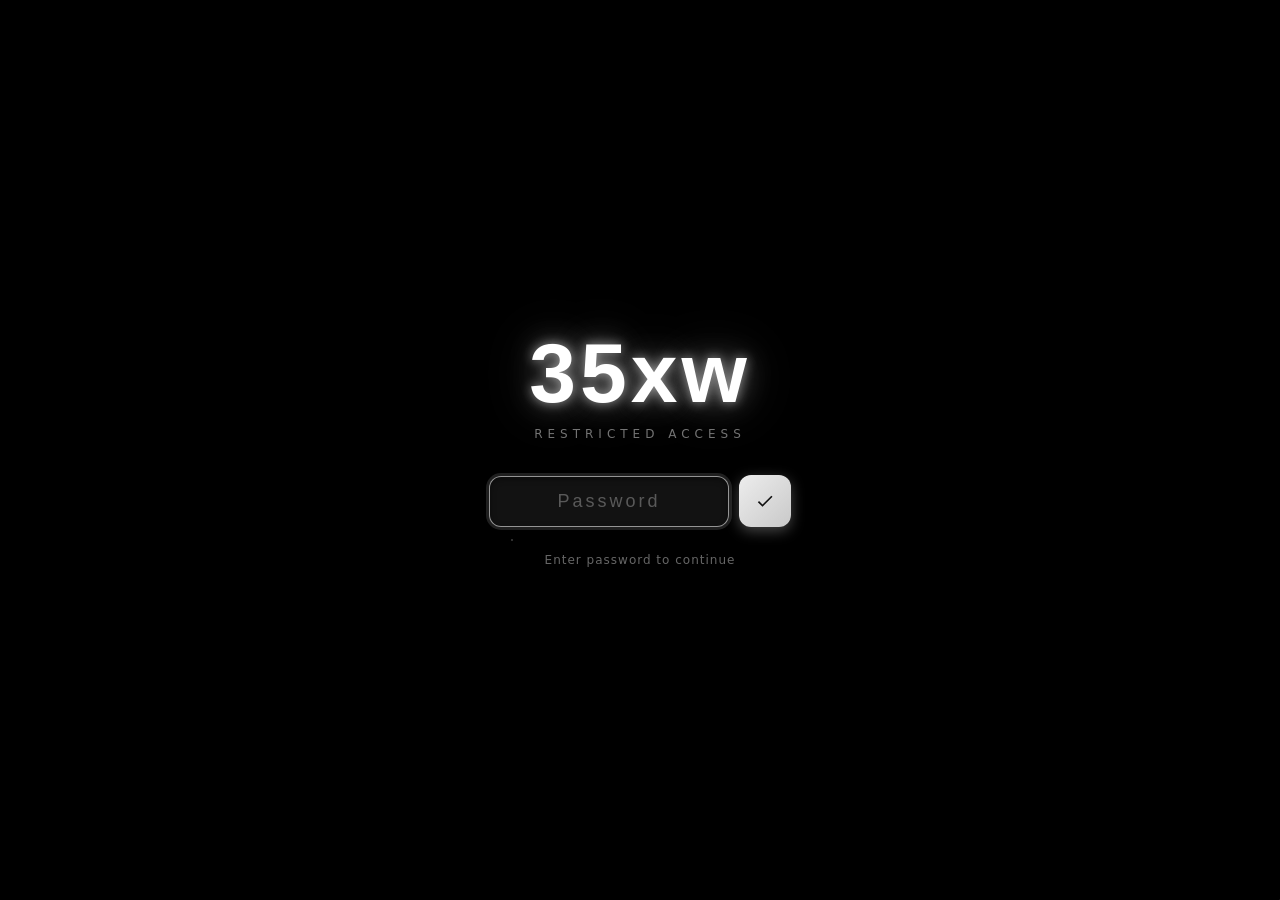
==== index.html @ 367fdc51 "Restore 35xw site files and rebuild password gate Add recovered index.html, styles.css and script.js" ====
<!DOCTYPE html>
<html lang="en">
<head>
    <meta charset="UTF-8">
    <meta name="viewport" content="width=device-width, initial-scale=0.8, maximum-scale=0.8, user-scalable=no">
    <title>35xw</title>
    <meta name="robots" content="noindex, nofollow, noarchive, nosnippet, noimageindex">
    <meta name="googlebot" content="noindex, nofollow">
    <meta name="bingbot" content="noindex, nofollow">
    <meta http-equiv="X-Content-Type-Options" content="nosniff">
    <meta http-equiv="Referrer-Policy" content="strict-origin-when-cross-origin">
    <link rel="preconnect" href="https://fonts.googleapis.com">
    <link rel="preconnect" href="https://fonts.gstatic.com" crossorigin>
    <link href="https://fonts.googleapis.com/css2?family=Comfortaa:wght@400;700&family=Inter:wght@400;500;600;700;800&family=Space+Grotesk:wght@500;600;700&family=JetBrains+Mono:wght@400;500;600&display=swap" rel="stylesheet">
    <link rel="stylesheet" href="styles.css">
    <link href="https://cdnjs.cloudflare.com/ajax/libs/font-awesome/6.0.0/css/all.min.css" rel="stylesheet">
</head>
<body>
    <script>
        (function() {
            'use strict';
            
            document.addEventListener('keydown', function(e) {
                if (e.key === 'F12' || (e.ctrlKey && e.shiftKey && e.key === 'I')) {
                    e.preventDefault();
                    return false;
                }
            });
            
            document.addEventListener('dragstart', function(e) {
                e.preventDefault();
                return false;
            });
            
            document.addEventListener('cut', function(e) {
                const target = e.target;
                if (target.tagName === 'INPUT' || target.tagName === 'TEXTAREA') {
                    return true;
                }
                return true;
            });
            
            document.addEventListener('keydown', function(e) {
                if (e.ctrlKey && e.key === 'u') {
                    e.preventDefault();
                    return false;
                }
            });
            
        })();
    </script>
    
    <div id="password-modal" class="password-modal" style="display: flex;">
        <iframe id="gate-frame" class="gate-frame" src="gate.html" title="35xw" frameborder="0" scrolling="no"></iframe>
    </div>

    <div id="global-drop-overlay" class="global-drop-overlay">
        <div class="global-drop-card">
            <div class="global-drop-ring"><i class="fas fa-cloud-arrow-up"></i></div>
            <h3>Drop to upload</h3>
            <p>Release your folder or files anywhere to scan them</p>
        </div>
    </div>

    <div class="app-container" id="main-app-container" style="display: none;">
        <div class="main-content">
            <div class="header">
                <div class="header-left">
                    <div class="header-title">
                        <div>
                            <h1>35xw</h1>
                            <p class="discord-link" id="header-discord-link"></p>
                        </div>
                    </div>
                </div>
                <div class="header-stats">
                    <div class="stat-card">
                        <i class="fas fa-bolt"></i>
                        <span id="triggers-count">0 Triggers</span>
                    </div>
                    <div class="stat-card">
                        <i class="fas fa-box"></i>
                        <span id="items-count">0 Items</span>
                    </div>
                    <div class="stat-card">
                        <i class="fas fa-link"></i>
                        <span id="webhooks-count">0 Webhooks</span>
                    </div>
                    <div class="stat-card">
                        <i class="fas fa-folder"></i>
                        <span id="files-count">0 Files</span>
                    </div>
                </div>
            </div>

            <div class="server-info">
                <div class="server-status">
                    <span class="status-item">
                        <i class="fas fa-shield-alt"></i>
                        <span id="anticheat-status">Anticheat: Scanning...</span>
                    </span>
                </div>
                <div class="server-directory">
                    <h3>SERVER DIRECTORY</h3>
                    <div class="directory-selector">
                        <input type="text" id="server-directory-input" placeholder="Enter server directory path..." value="">
                        <button id="browse-directory-btn">Browse</button>
                        <button class="action-btn active dir-action" id="deep-scan-btn">
                            <i class="fas fa-search"></i>
                            Deep Scan
                        </button>
                        <button class="action-btn dir-action" id="clear-results-btn">
                            <i class="fas fa-trash"></i>
                            Clear Results
                        </button>
                    </div>
                </div>
            </div>

            <div class="app-main">
                <div class="resource-explorer">
                    <h3>Resource Explorer</h3>
                    <div class="resource-search">
                        <input type="text" id="resource-search-input" placeholder="Search resources...">
                    </div>
                    <div class="resource-tree" id="resource-tree">
                        <div class="resource-item">
                            <i class="fas fa-folder"></i>
                            <span>Select a server directory to explore</span>
                        </div>
                    </div>
                    <div class="resource-filters">
                    </div>
                    
                    <div class="file-viewer-modal" id="file-viewer-modal" style="display: none;">
                        <div class="file-viewer-overlay" id="file-viewer-overlay"></div>
                        <div class="file-viewer-window">
                            <div class="file-viewer-header">
                                <div class="file-viewer-title">
                                    <i class="fas fa-file-code"></i>
                                    <span id="file-viewer-name">File Preview</span>
                                </div>
                                <div class="file-viewer-search">
                                    <input type="text" id="file-viewer-search-input" placeholder="Search in file..." />
                                    <div class="search-controls">
                                        <button id="file-viewer-search-prev" title="Previous match">
                                            <i class="fas fa-chevron-up"></i>
                                        </button>
                                        <button id="file-viewer-search-next" title="Next match">
                                            <i class="fas fa-chevron-down"></i>
                                        </button>
                                        <span id="file-viewer-search-count"></span>
                                    </div>
                                </div>
                                <button class="file-viewer-close" id="file-viewer-close">
                                    <i class="fas fa-times"></i>
                                </button>
                            </div>
                            <div class="file-viewer-content">
                                <pre id="file-viewer-text"></pre>
                            </div>
                        </div>
                    </div>
                </div>

                <div class="content-area">
                    <div class="tab-navigation">
                        <button class="tab-btn active" data-tab="triggers">
                            <i class="fas fa-bolt"></i>
                            Triggers
                        </button>
                        <button class="tab-btn" data-tab="known-triggers">
                            <i class="fas fa-check-circle"></i>
                            Known Triggers
                        </button>
                        <button class="tab-btn" data-tab="saved">
                            <i class="fas fa-bookmark"></i>
                            Saved
                        </button>
                        <button class="tab-btn" data-tab="items">
                            <i class="fas fa-box"></i>
                            Items
                        </button>
                        <button class="tab-btn" data-tab="coordinates">
                            <i class="fas fa-map-marker-alt"></i>
                            Coordinates
                        </button>
                        <button class="tab-btn" data-tab="spammer">
                            <i class="fas fa-spider"></i>
                            Spammer
                        </button>
                        <button class="tab-btn" data-tab="webhooks">
                            <i class="fas fa-link"></i>
                            Webhooks
                        </button>
                        <button class="tab-btn" data-tab="deob">
                            <i class="fas fa-unlock"></i>
                            Deobfuscator
                        </button>
                        <button class="tab-btn" data-tab="editor">
                            <i class="fas fa-edit"></i>
                            Editor
                        </button>
                        <button class="tab-btn" data-tab="twofa">
                            <i class="fas fa-shield-alt"></i>
                            2FA
                        </button>
                        <button class="tab-btn" data-tab="credits">
                            <i class="fas fa-heart"></i>
                            Credits
                        </button>
                    </div>

                    <div class="actions-panel">
                        <div class="search-container-wrapper">
                            <div class="search-container">
                                <input type="text" id="search-input" placeholder="Search results...">
                            </div>
                            <div class="trigger-filters" id="trigger-filters" style="display: none;">
                                <div class="filter-group">
                                    <span class="filter-label">Type:</span>
                                    <button class="trigger-filter-btn active" data-filter="all" data-filter-type="type">
                                        <i class="fas fa-list"></i> All
                                    </button>
                                    <button class="trigger-filter-btn" data-filter="server" data-filter-type="type">
                                        <i class="fas fa-server"></i> Server
                                    </button>
                                    <button class="trigger-filter-btn" data-filter="client" data-filter-type="type">
                                        <i class="fas fa-desktop"></i> Client
                                    </button>
                                    <button class="trigger-filter-btn" data-filter="general" data-filter-type="type">
                                        <i class="fas fa-bolt"></i> General
                                    </button>
                                </div>
                                <div class="filter-group">
                                    <span class="filter-label">TYPE:</span>
                                    <button class="trigger-filter-btn active" data-filter="all" data-filter-type="risk">
                                        <i class="fas fa-list"></i> All
                                    </button>
                                    <button class="trigger-filter-btn" data-filter="High" data-filter-type="risk">
                                        <i class="fas fa-exclamation-triangle"></i> High
                                    </button>
                                    <button class="trigger-filter-btn" data-filter="Medium" data-filter-type="risk">
                                        <i class="fas fa-exclamation-circle"></i> Medium
                                    </button>
                                    <button class="trigger-filter-btn" data-filter="Low" data-filter-type="risk">
                                        <i class="fas fa-info-circle"></i> Low
                                    </button>
                                </div>
                            </div>
                            <div class="items-filters" id="items-filters" style="display: none;">
                                <div class="filter-group">
                                    <span class="filter-label">Category:</span>
                                    <button class="items-filter-btn active" data-filter="all" data-filter-type="category">
                                        <i class="fas fa-list"></i> All
                                    </button>
                                    <button class="items-filter-btn" data-filter="item" data-filter-type="category">
                                        <i class="fas fa-box"></i> Items
                                    </button>
                                    <button class="items-filter-btn" data-filter="weapon" data-filter-type="category">
                                        <i class="fas fa-gun"></i> Weapons
                                    </button>
                                </div>
                            </div>
                            <div class="trigger-filters" id="known-triggers-filters" style="display: none;">
                                <div class="filter-group">
                                    <span class="filter-label">Type:</span>
                                    <button class="trigger-filter-btn active" data-filter="all" data-filter-type="type" data-filter-target="known-triggers">
                                        <i class="fas fa-list"></i> All
                                    </button>
                                    <button class="trigger-filter-btn" data-filter="server" data-filter-type="type" data-filter-target="known-triggers">
                                        <i class="fas fa-server"></i> Server
                                    </button>
                                    <button class="trigger-filter-btn" data-filter="client" data-filter-type="type" data-filter-target="known-triggers">
                                        <i class="fas fa-desktop"></i> Client
                                    </button>
                                    <button class="trigger-filter-btn" data-filter="general" data-filter-type="type" data-filter-target="known-triggers">
                                        <i class="fas fa-bolt"></i> General
                                    </button>
                                </div>
                                <div class="filter-group">
                                    <span class="filter-label">TYPE:</span>
                                    <button class="trigger-filter-btn active" data-filter="all" data-filter-type="risk" data-filter-target="known-triggers">
                                        <i class="fas fa-list"></i> All
                                    </button>
                                    <button class="trigger-filter-btn" data-filter="Low" data-filter-type="risk" data-filter-target="known-triggers">
                                        <i class="fas fa-info-circle"></i> Low
                                    </button>
                                    <button class="trigger-filter-btn" data-filter="Medium" data-filter-type="risk" data-filter-target="known-triggers">
                                        <i class="fas fa-exclamation-circle"></i> Medium
                                    </button>
                                    <button class="trigger-filter-btn" data-filter="High" data-filter-type="risk" data-filter-target="known-triggers">
                                        <i class="fas fa-exclamation-triangle"></i> High
                                    </button>
                                </div>
                            </div>
                        </div>
                    </div>

                    <div class="main-content-area">
                        <div class="tab-content active" id="triggers-content">
                            <div class="results-table">
                                <table>
                                    <thead>
                                        <tr>
                                            <th>Resource</th>
                                            <th>Usage</th>
                                            <th>TYPE</th>
                                            <th>Actions</th>
                                        </tr>
                                    </thead>
                                    <tbody id="triggers-tbody">
                                    </tbody>
                                </table>
                            </div>
                        </div>

                        <div class="tab-content" id="known-triggers-content">
                            <div class="results-table">
                                <table>
                                    <thead>
                                        <tr>
                                            <th>Resource</th>
                                            <th>Usage</th>
                                            <th>TYPE</th>
                                            <th>Actions</th>
                                        </tr>
                                    </thead>
                                    <tbody id="known-triggers-tbody">
                                    </tbody>
                                </table>
                            </div>
                        </div>

                        <div class="tab-content" id="items-content">
                            <div class="items-table">
                                <table>
                                    <thead>
                                        <tr>
                                            <th>Image</th>
                                            <th>Item Name</th>
                                            <th>Label</th>
                                            <th>Actions</th>
                                        </tr>
                                    </thead>
                                    <tbody id="items-tbody">
                                    </tbody>
                                </table>
                            </div>
                        </div>

                        <div class="tab-content" id="coordinates-content">
                            <div class="coordinates-container">
                                <div class="coordinates-left">
                                    <div class="coordinates-table">
                                        <div class="coordinates-table-wrapper">
                                            <table>
                                                <thead>
                                                    <tr>
                                                        <th>Type</th>
                                                        <th>Coordinates</th>
                                                        <th>Resource</th>
                                                        <th>File</th>
                                                        <th>Line</th>
                                                        <th>Actions</th>
                                                    </tr>
                                                </thead>
                                                <tbody id="coordinates-tbody">
                                                </tbody>
                                            </table>
                                        </div>
                                        <div class="empty-state" id="coordinates-empty">
                                            <i class="fas fa-map-marker-alt"></i>
                                            <p>No coordinates found</p>
                                        </div>
                                    </div>
                                </div>
                                <div class="coordinates-right">
                                    <div class="form-group">
                                        <label>COORDINATE SEARCH OPTIONS:</label>
                                        <div class="coordinate-options">
                                            <label>
                                                <input type="checkbox" id="find-vec3-checkbox" checked>
                                                Find vec3 coordinates
                                            </label>
                                            <label>
                                                <input type="checkbox" id="find-vec4-checkbox" checked>
                                                Find vec4 coordinates
                                            </label>
                                            <label>
                                                <input type="checkbox" id="find-next-to-items-checkbox">
                                                Find coordinates next to items
                                            </label>
                                        </div>
                                    </div>
                                    <div class="form-group">
                                        <label>COORDINATE FILTERS:</label>
                                        <div class="coordinate-filters">
                                            <input type="text" id="coordinate-search" placeholder="Search coordinates...">
                                            <select id="coordinate-type-filter">
                                                <option value="all">All Types</option>
                                                <option value="vec3">vec3 Only</option>
                                                <option value="vec4">vec4 Only</option>
                                            </select>
                                        </div>
                                    </div>

                                </div>
                            </div>
                        </div>

                        <div class="tab-content" id="webhooks-content">
                            <div class="webhooks-container">
                                <div class="webhooks-left">
                                    <div class="webhooks-table">
                                        <div class="webhooks-table-wrapper">
                                            <table>
                                                <thead>
                                                    <tr>
                                                        <th>Select</th>
                                                        <th>Resource</th>
                                                        <th>Webhook URL</th>
                                                        <th>Status</th>
                                                        <th>Actions</th>
                                                    </tr>
                                                </thead>
                                                <tbody id="webhooks-tbody">
                                                </tbody>
                                            </table>
                                        </div>
                                        <div class="empty-state" id="webhooks-empty">
                                            <i class="fas fa-link"></i>
                                            <p>No webhooks found</p>
                                        </div>
                                    </div>
                                </div>
                                <div class="webhooks-right">
                                    <div class="form-group">
                                        <label>SELECTED WEBHOOKS FOR SPAMMER:</label>
                                        <div class="selected-webhooks-list" id="selected-webhooks-list">
                                        </div>
                                        <div class="webhook-controls">
                                            <button class="select-all-btn" onclick="selectAllWebhooks()">Select All</button>
                                            <button class="clear-selection-btn" onclick="clearWebhookSelection()">Clear Selection</button>
                                        </div>
                                    </div>
                                </div>
                            </div>
                        </div>

                        <div class="tab-content" id="spammer-content">
                            <div class="spammer-container">
                                <div class="spammer-left">
                                    <div class="form-group">
                                        <label>WEBHOOK MANAGEMENT:</label>
                                        <div class="webhook-management-container">
                                            <div class="webhook-input-section">
                                                <div class="manual-webhook-input">
                                                    <input type="text" id="manual-webhook-url" placeholder="Enter webhook URL...">
                                                    <button id="add-webhook-btn">Add Webhook</button>
                                                </div>
                                                <div class="webhook-controls">
                                                    <button class="select-all-webhooks-btn" onclick="selectAllWebhooks()" style="padding: 6px 12px; background: #34d399; color: white; border: none; border-radius: 4px; cursor: pointer; font-size: 11px; margin-right: 5px;">
                                                        <i class="fas fa-check-square"></i> Select All
                                                    </button>
                                                    <button class="clear-webhooks-btn" onclick="clearWebhookSelection()" style="padding: 6px 12px; background: #6c757d; color: white; border: none; border-radius: 4px; cursor: pointer; font-size: 11px;">
                                                        <i class="fas fa-times"></i> Clear All
                                                    </button>
                                                </div>
                                            </div>
                                            <div class="webhooks-list" id="spammer-webhooks-list">
                                            </div>
                                        </div>
                                    </div>
                                    <div class="form-group">
                                        <label>OVERRIDE USERNAME:</label>
                                        <input type="text" id="override-username" value="">
                                    </div>
                                    <div class="form-group">
                                        <label>AVATAR URL:</label>
                                        <input type="text" id="avatar-url" value="https://cdn.discordapp.com/attachments/1395846944127062218/1401975515715342477/IMG_4514.jpg?ex=68923af2&is=6890e972&hm=120adefddf2b8cb3289ca577c9fcd711ae6f3fb83049c73aac68d409bc7dcd89&">
                                    </div>
                                    <div class="form-group">
                                        <label>MESSAGE CONTENT:</label>
                                        <textarea id="message-content" placeholder="Your message here..."></textarea>
                                    </div>
                                    <div class="form-options">
                                        <label>
                                            <input type="checkbox" id="tts-checkbox">
                                            TTS
                                        </label>
                                        <label>
                                            <input type="checkbox" id="embed-checkbox">
                                            Include Embed
                                        </label>
                                    </div>
                                    <div class="spammer-actions">
                                        <div class="action-row">
                                            <button class="send-btn">
                                                <i class="fas fa-paper-plane"></i>
                                                Send Once
                                            </button>
                                            <button class="clear-btn">
                                                <i class="fas fa-redo"></i>
                                                Clear
                                            </button>
                                        </div>
                                        <div class="action-row">
                                            <button class="start-spam-btn">
                                                <i class="fas fa-play"></i>
                                                Start Spam
                                            </button>
                                            <button class="stop-spam-btn" disabled>
                                                <i class="fas fa-stop"></i>
                                                Stop Spam
                                            </button>
                                        </div>
                                        <div class="action-row">
                                            <button class="delete-webhook-btn" id="delete-webhook-btn">
                                                <i class="fas fa-trash"></i>
                                                Delete Webhook
                                            </button>
                                        </div>
                                    </div>
                                    <div class="preview-section">
                                        <h3>PREVIEW:</h3>
                                        <div class="message-preview">
                                            <div class="message-avatar">LG</div>
                                            <div class="message-content">
                                                <div class="message-username">WEBHOOKED</div>
                                                <div class="message-text">Your message here...</div>
                                                <div class="message-embed" style="display: none;">
                                                    <div class="embed-author" id="preview-embed-author" style="display: none;">
                                                        <img class="embed-author-icon" id="preview-embed-author-icon" src="" alt="" style="display: none;">
                                                        <span id="preview-embed-author-name"></span>
                                                    </div>
                                                    <div class="embed-title" id="preview-embed-title"></div>
                                                    <div class="embed-description" id="preview-embed-description"></div>
                                                    <div class="embed-thumbnail" id="preview-embed-thumbnail" style="display: none;">
                                                        <img id="preview-embed-thumbnail-img" src="" alt="">
                                                    </div>
                                                    <div class="embed-image" id="preview-embed-image" style="display: none;">
                                                        <img id="preview-embed-image-img" src="" alt="">
                                                    </div>
                                                    <div class="embed-footer" id="preview-embed-footer" style="display: none;">
                                                        <img class="embed-footer-icon" id="preview-embed-footer-icon" src="" alt="" style="display: none;">
                                                        <span id="preview-embed-footer-text"></span>
                                                    </div>
                                                </div>
                                            </div>
                                        </div>
                                    </div>
                                    <div class="embed-section" id="embed-options" style="display: none;">
                                        <div class="embed-field">
                                            <label>Embed Title:</label>
                                            <input type="text" id="embed-title" placeholder="Embed title">
                                        </div>
                                        <div class="embed-field">
                                            <label>Embed Description:</label>
                                            <textarea id="embed-description" placeholder="Embed description"></textarea>
                                        </div>
                                        <div class="embed-field">
                                            <label>Embed Color:</label>
                                            <div class="color-picker">
                                                <div class="color-swatch" id="color-swatch" style="background-color: #ededed;"></div>
                                                <input type="text" id="embed-color" value="#ededed" placeholder="#ededed">
                                            </div>
                                        </div>
                                        <div class="embed-details">
                                            <div class="embed-row">
                                                <div class="embed-field">
                                                    <label>Author Name:</label>
                                                    <input type="text" id="embed-author-name" placeholder="Author name">
                                                </div>
                                                <div class="embed-field">
                                                    <label>Author Icon URL:</label>
                                                    <input type="text" id="embed-author-icon" placeholder="https://example.com/icon.png">
                                                </div>
                                            </div>
                                            <div class="embed-row">
                                                <div class="embed-field">
                                                    <label>Footer Text:</label>
                                                    <input type="text" id="embed-footer-text" placeholder="Footer text">
                                                </div>
                                                <div class="embed-field">
                                                    <label>Footer Icon URL:</label>
                                                    <input type="text" id="embed-footer-icon" placeholder="https://example.com/icon.png">
                                                </div>
                                            </div>
                                            <div class="embed-row">
                                                <div class="embed-field">
                                                    <label>Thumbnail URL:</label>
                                                    <input type="text" id="embed-thumbnail-url" placeholder="https://example.com/thumbnail.png">
                                                </div>
                                                <div class="embed-field">
                                                    <label>Image URL:</label>
                                                    <input type="text" id="embed-image-url" placeholder="https://example.com/image.png">
                                                </div>
                                            </div>
                                        </div>
                                    </div>
                                </div>
                            </div>
                        </div>



                        <div class="tab-content" id="saved-content">
                            <div class="saved-triggers-container">
                                <div style="display: flex; justify-content: space-between; align-items: center; margin-bottom: 20px;">
                                    <h3>Saved Triggers</h3>
                                    <div style="display: flex; gap: 10px;">
                                        <button onclick="showAddTriggerDialog()" style="padding: 8px 16px; background: #34d399; color: white; border: none; border-radius: 4px; cursor: pointer; font-size: 12px;">
                                            <i class="fas fa-plus"></i> Add Manually
                                        </button>
                                        <button onclick="clearAllSavedTriggers()" style="padding: 8px 16px; background: #e05572; color: white; border: none; border-radius: 4px; cursor: pointer; font-size: 12px;">
                                            <i class="fas fa-trash"></i> Clear All
                                        </button>
                                    </div>
                                </div>
                                <div id="saved-triggers-list">
                                </div>
                            </div>
                        </div>


                        <div class="tab-content" id="twofa-content">
                            <div class="zone twofa-zone">
                                <div class="zone-head">
                                    <span class="zone-head-icon"><i class="fas fa-shield-alt"></i></span>
                                    <h2 class="zone-title">2FA Authenticator</h2>
                                </div>

                                <div class="twofa-card">
                                    <label class="twofa-label"><i class="fas fa-key"></i> Secret Key</label>
                                    <div class="twofa-key-row">
                                        <input type="password" id="twofa-secret" class="twofa-key-input" placeholder="Enter your 2FA secret key  (e.g. JBSWY3DPEHPK3PXP)" spellcheck="false" autocomplete="off" autocapitalize="off">
                                        <button type="button" class="twofa-icon-btn" id="twofa-toggle" title="Show / hide key" aria-label="Show or hide key"><i class="fas fa-eye"></i></button>
                                        <button type="button" class="twofa-icon-btn" id="twofa-copy-key" title="Copy key" aria-label="Copy key"><i class="fas fa-copy"></i></button>
                                        <button type="button" class="twofa-icon-btn" id="twofa-qr" title="Copy otpauth:// URI" aria-label="Copy otpauth URI"><i class="fas fa-qrcode"></i></button>
                                    </div>
                                    <div class="twofa-key-controls">
                                        <label class="twofa-check"><input type="checkbox" id="twofa-autocopy"> Auto-copy code to clipboard</label>
                                        <button type="button" class="twofa-save-btn" id="twofa-save"><i class="fas fa-plus"></i> Save Key</button>
                                    </div>

                                    <div class="twofa-ring-wrap">
                                        <svg class="twofa-ring" width="240" height="240" viewBox="0 0 240 240" aria-hidden="true">
                                            <circle class="twofa-ring-track" cx="120" cy="120" r="115"></circle>
                                            <circle class="twofa-ring-progress" id="twofa-ring-progress" cx="120" cy="120" r="115"></circle>
                                        </svg>
                                        <div class="twofa-ring-center">
                                            <div class="twofa-code" id="twofa-code" title="Click to copy"><span id="twofa-code-1">•••</span><span id="twofa-code-2">•••</span></div>
                                            <div class="twofa-countdown" id="twofa-countdown">—</div>
                                        </div>
                                    </div>
                                    <div class="twofa-hint" id="twofa-hint">Waiting for a valid secret key…</div>
                                </div>

                                <div class="twofa-saved">
                                    <div class="twofa-saved-head">
                                        <label class="twofa-label"><i class="fas fa-bookmark"></i> Saved Keys</label>
                                        <button type="button" class="twofa-clear-btn" id="twofa-clear-saved"><i class="fas fa-trash"></i> Clear All</button>
                                    </div>
                                    <div id="twofa-saved-list" class="twofa-saved-list"></div>
                                </div>

                                <a class="twofa-download" href="35xw%202FA.exe" download="35xw 2FA.exe">
                                    <div class="twofa-dl-icon"><i class="fas fa-shield-alt"></i></div>
                                    <div class="twofa-dl-info">
                                        <div class="twofa-dl-title">
                                            35xw 2FA — Desktop App
                                            <span class="twofa-dl-badge"><i class="fas fa-lock"></i> Encrypted &amp; Trusted</span>
                                        </div>
                                        <div class="twofa-dl-desc">Standalone Windows app — generate your 2FA codes offline, straight from your desktop. Your secret keys never leave your PC.</div>
                                        <div class="twofa-dl-meta"><i class="fas fa-desktop"></i> Windows &middot; 84&nbsp;KB &middot; Portable .exe</div>
                                    </div>
                                    <span class="twofa-dl-btn"><i class="fas fa-download"></i> Download</span>
                                </a>
                            </div>
                        </div>

                        <div class="tab-content" id="credits-content">
                            <div class="credits-container">
                                <h3>Credits</h3>
                                <div class="credits-content">
                                    <p><strong>Made by:</strong> 35xw</p>
                                </div>
                            </div>
                        </div>

                        <div class="tab-content" id="deob-content">
                            <div class="editor-container">
                                <div class="converter-section" style="background: #0c0c11; border-radius: 8px; padding: 20px; margin-bottom: 20px;">
                                    <div style="display: flex; justify-content: space-between; align-items: center; gap: 12px; margin-bottom: 12px;">
                                        <h3 style="color: #fff; margin: 0; font-size: 16px; display: flex; align-items: center; gap: 8px;">
                                            <i class="fas fa-unlock"></i>
                                            Trigger Deobfuscator
                                        </h3>
                                        <div style="display: flex; gap: 10px; align-items: center;">
                                            <button class="editor-btn" id="deob-sample-btn" style="padding: 6px 10px; font-size: 12px;">
                                                <i class="fas fa-code"></i> Use byte-array sample
                                            </button>
                                            <span style="color: #9a9aa8; font-size: 12px;">Decodes byte arrays back to trigger names</span>
                                        </div>
                                    </div>
                                    <p style="color: #9a9aa8; font-size: 13px; margin: 0 0 12px 0;">
                                        Some menus hide trigger names as numeric byte arrays. The original helper rebuilds the string with <code>string.char</code> and can hook <code>TriggerEvent</code>/<code>TriggerServerEvent</code> to log every call. Paste the byte array to see the real trigger.
                                    </p>
                                    <div style="display: grid; grid-template-columns: 1.2fr auto 1fr; gap: 12px; align-items: start;">
                                        <div>
                                            <label style="color: #9a9aa8; font-size: 12px; margin-bottom: 5px; display: block;">BYTE ARRAY</label>
                                            <textarea id="deob-trigger-bytes" placeholder="84,114,105,103,103,101,114,69,118,101,110,116" style="width: 100%; padding: 10px; background: #0e0e13; border: 1px solid #26262e; border-radius: 4px; color: #fff; min-height: 90px; font-family: 'Consolas', monospace; resize: vertical;"></textarea>
                                        </div>
                                        <div style="display: flex; flex-direction: column; gap: 10px; padding-top: 25px;">
                                            <button class="editor-btn primary-btn" id="deob-trigger-btn" style="white-space: nowrap; padding: 10px 12px;">
                                                <i class="fas fa-unlock"></i> Deobfuscate
                                            </button>
                                            <button class="editor-btn secondary-btn" id="clear-deob-btn" style="white-space: nowrap; padding: 10px 12px;">
                                                <i class="fas fa-eraser"></i> Clear
                                            </button>
                                        </div>
                                        <div>
                                            <div style="display: flex; justify-content: space-between; align-items: center; margin-bottom: 5px;">
                                                <label style="color: #9a9aa8; font-size: 12px; display: block;">DECODED TRIGGER</label>
                                            </div>
                                            <textarea id="deob-trigger-output" placeholder="TriggerEvent" style="width: 100%; padding: 10px; background: #0e0e13; border: 1px solid #26262e; border-radius: 4px; color: #7ae7a1; min-height: 90px; font-family: 'Consolas', monospace; resize: vertical;" readonly></textarea>
                                            <div id="deob-trigger-summary" style="margin-top: 6px; color: #9a9aa8; font-size: 12px;">Waiting for input…</div>
                                        </div>
                                    </div>
                                    <div style="margin-top: 12px; background: #0e0e13; border: 1px solid #26262e; border-radius: 6px; padding: 12px;">
                                        <div style="color: #9a9aa8; font-size: 12px; margin-bottom: 6px;">Lua helper (byte array → string):</div>
                                        <pre style="margin: 0; color: #cfd8ff; font-size: 12px; white-space: pre-wrap; word-break: break-word;" id="deob-lua-snippet">local d = function(t)
    local s = ""
    for i = 1, #t do s = s .. string.char(t[i]) end
    return s
end
</pre>
                                    </div>
                                </div>
                            </div>
                        </div>

                        <div class="tab-content" id="editor-content">
                            <div class="editor-container">
                                <div class="converter-section" style="background: #0c0c11; border-radius: 8px; padding: 20px; margin-bottom: 20px;">
                                    <div style="display: flex; justify-content: space-between; align-items: center; margin-bottom: 15px;">
                                        <h3 style="color: #fff; margin: 0; font-size: 16px;">
                                            <i class="fas fa-exchange-alt"></i> Trigger Converter
                                        </h3>
                                        <div class="form-options" style="margin: 0; gap: 0;">
                                            <label>
                                                <input type="checkbox" id="keyser-format-checkbox">
                                                Keyser Format
                                            </label>
                                        </div>
                                    </div>
                                    
                                    <div id="standard-converter" style="display: grid; grid-template-columns: 1fr auto 1fr; gap: 15px; align-items: start;">
                                        <div>
                                            <label style="color: #9a9aa8; font-size: 12px; margin-bottom: 5px; display: block;">EVENT NAME</label>
                                            <input type="text" id="converter-event-name" placeholder="e.g., esx_billing:sendBill" style="width: 100%; padding: 8px; background: #0e0e13; border: 1px solid #26262e; border-radius: 4px; color: #fff; margin-bottom: 10px;">
                                            <label style="color: #9a9aa8; font-size: 12px; margin-bottom: 5px; display: block;">PAYLOAD</label>
                                            <textarea id="converter-payload" placeholder="e.g., playerId, 1000" style="width: 100%; padding: 8px; background: #0e0e13; border: 1px solid #26262e; border-radius: 4px; color: #fff; min-height: 60px; font-family: 'Consolas', monospace; resize: vertical;"></textarea>
                                        </div>
                                        <div style="display: flex; flex-direction: column; gap: 10px; padding-top: 25px;">
                                            <button class="editor-btn" id="convert-to-trigger-btn" style="white-space: nowrap; padding: 8px 12px;">
                                                <i class="fas fa-arrow-right"></i>
                                            </button>
                                            <button class="editor-btn" id="convert-from-trigger-btn" style="white-space: nowrap; padding: 8px 12px;">
                                                <i class="fas fa-arrow-left"></i>
                                            </button>
                                        </div>
                                        <div>
                                            <div style="display: flex; justify-content: space-between; align-items: center; margin-bottom: 5px;">
                                                <label style="color: #9a9aa8; font-size: 12px; display: block;">TRIGGER FORMAT</label>
                                                <button class="editor-btn" id="copy-to-editor-btn" style="padding: 4px 8px; font-size: 11px;">
                                                    <i class="fas fa-copy"></i> Copy to Editor
                                                </button>
                                            </div>
                                            <textarea id="converter-trigger-output" placeholder="TriggerServerEvent('event:name', payload)" style="width: 100%; padding: 8px; background: #0e0e13; border: 1px solid #26262e; border-radius: 4px; color: #fff; min-height: 100px; font-family: 'Consolas', monospace; resize: vertical;"></textarea>
                                        </div>
                                    </div>
                                    
                                    <div id="keyser-converter" style="display: none;">
                                        <div style="display: grid; grid-template-columns: 1fr auto 1fr; gap: 15px; align-items: start;">
                                            <div>
                                                <label style="color: #9a9aa8; font-size: 12px; margin-bottom: 5px; display: block;">KEYSER FORMAT</label>
                                                <textarea id="keyser-format-input" placeholder="event:name | [payload]" style="width: 100%; padding: 8px; background: #0e0e13; border: 1px solid #26262e; border-radius: 4px; color: #fff; min-height: 100px; font-family: 'Consolas', monospace; resize: vertical;"></textarea>
                                            </div>
                                            <div style="display: flex; flex-direction: column; gap: 10px; padding-top: 25px;">
                                                <button class="editor-btn" id="convert-keyser-to-trigger-btn" style="white-space: nowrap; padding: 8px 12px;">
                                                    <i class="fas fa-arrow-right"></i>
                                                </button>
                                                <button class="editor-btn" id="convert-trigger-to-keyser-btn" style="white-space: nowrap; padding: 8px 12px;">
                                                    <i class="fas fa-arrow-left"></i>
                                                </button>
                                            </div>
                                            <div>
                                                <div style="display: flex; justify-content: space-between; align-items: center; margin-bottom: 5px;">
                                                    <label style="color: #9a9aa8; font-size: 12px; display: block;">TRIGGER FORMAT</label>
                                                    <button class="editor-btn" id="copy-keyser-to-editor-btn" style="padding: 4px 8px; font-size: 11px;">
                                                        <i class="fas fa-copy"></i> Copy to Editor
                                                    </button>
                                                </div>
                                                <textarea id="keyser-trigger-output" placeholder="TriggerServerEvent('event:name', payload)" style="width: 100%; padding: 8px; background: #0e0e13; border: 1px solid #26262e; border-radius: 4px; color: #fff; min-height: 100px; font-family: 'Consolas', monospace; resize: vertical;"></textarea>
                                            </div>
                                        </div>
                                    </div>
                                </div>

                                <div class="editor-top-section">
                                    <div class="editor-inputs">
                                        <div class="editor-input-group">
                                            <label>RESOURCE NAME</label>
                                            <input type="text" id="editor-resource-name" placeholder="e.g., esx_billing">
                                        </div>
                                        <div class="editor-input-group">
                                            <label>KEYBIND</label>
                                            <input type="text" id="editor-keybind" placeholder="E, F, G, etc.">
                                        </div>
                                        <div class="editor-input-group">
                                            <label>LOOP DELAY (MS)</label>
                                            <input type="text" id="editor-loop-delay" placeholder="e.g., 1000">
                                        </div>
                                    </div>
                                    <div class="editor-buttons">
                                        <button class="editor-btn primary-btn" id="loop-trigger-btn">
                                            <i class="fas fa-redo"></i>
                                            Loop Trigger
                                        </button>
                                        <button class="editor-btn secondary-btn" id="keybind-trigger-btn">
                                            <i class="fas fa-keyboard"></i>
                                            Keybind Trigger
                                        </button>
                                        <button class="editor-btn" id="ox-callback-btn" style="background: #34d399; color: white; border: none; border-radius: 4px; padding: 8px 16px; cursor: pointer; font-size: 12px;">
                                            <i class="fas fa-shield-alt"></i>
                                            Convert to Ox Callback
                                        </button>
                                    </div>
                                </div>
                                <div class="editor-bottom-section">
                                    <div class="editor-textarea-container">
                                        <textarea id="editor-trigger-text" placeholder="Paste a trigger here to edit..."></textarea>
                                    </div>
                                </div>
                            </div>
                        </div>
                    </div>
                </div>
            </div>
        </div>
    </div>


    <script src="script.js"></script>
    
    <script>
        (function() {
            'use strict';
            
            Object.defineProperty(document, 'hidden', {
                get: function() { return false; }
            });
            
            Object.defineProperty(document, 'visibilityState', {
                get: function() { return 'visible'; }
            });
            
        })();
    </script>
</body>
</html>
---- styles.css ----
* {
    -webkit-user-select: auto;
    -moz-user-select: auto;
    -ms-user-select: auto;
    user-select: auto;
    -webkit-touch-callout: default;
    -webkit-tap-highlight-color: transparent;
}


input, textarea, code, pre, .code-content, .file-content, td, .copyable, .file-viewer-content, .editor-textarea-container textarea, .resource-tree, .results-table, .items-table, .webhooks-table, .coordinates-table {
    -webkit-user-select: text !important;
    -moz-user-select: text !important;
    -ms-user-select: text !important;
    user-select: text !important;
    cursor: text;
}


@keyframes textGlow {
    0% {
        text-shadow: 0 0 5px rgba(255, 255, 255, 0.6),
                     0 0 10px rgba(255, 255, 255, 0.4),
                     0 0 15px rgba(255, 255, 255, 0.3),
                     0 0 20px rgba(255, 255, 255, 0.2);
    }
    50% {
        text-shadow: 0 0 10px rgba(255, 255, 255, 0.9),
                     0 0 20px rgba(255, 255, 255, 0.6),
                     0 0 30px rgba(255, 255, 255, 0.5),
                     0 0 40px rgba(255, 255, 255, 0.4);
    }
    100% {
        text-shadow: 0 0 5px rgba(255, 255, 255, 0.6),
                     0 0 10px rgba(255, 255, 255, 0.4),
                     0 0 15px rgba(255, 255, 255, 0.3),
                     0 0 20px rgba(255, 255, 255, 0.2);
    }
}

@keyframes pulseGlow {
    0% {
        text-shadow: 0 0 5px rgba(255, 255, 255, 0.4),
                     0 0 10px rgba(255, 255, 255, 0.3);
    }
    50% {
        text-shadow: 0 0 8px rgba(255, 255, 255, 0.7),
                     0 0 15px rgba(255, 255, 255, 0.5);
    }
    100% {
        text-shadow: 0 0 5px rgba(255, 255, 255, 0.4),
                     0 0 10px rgba(255, 255, 255, 0.3);
    }
}

@keyframes neonGlow {
    0% {
        text-shadow: 0 0 5px #ededed,
                     0 0 10px #ededed,
                     0 0 15px #ffffff,
                     0 0 20px #c9c9c9;
    }
    50% {
        text-shadow: 0 0 10px #ededed,
                     0 0 20px #ffffff,
                     0 0 30px #c9c9c9,
                     0 0 40px #ededed;
    }
    100% {
        text-shadow: 0 0 5px #ededed,
                     0 0 10px #ededed,
                     0 0 15px #ffffff,
                     0 0 20px #c9c9c9;
    }
}


@keyframes snowflake {
    0% {
        transform: translateY(0) rotate(0deg);
        opacity: 1;
    }
    100% {
        transform: translateY(100vh) rotate(360deg);
        opacity: 0;
    }
}


@keyframes ornamentGlow {
    0%, 100% {
        box-shadow: 0 0 10px rgba(255, 255, 255, 0.5),
                    0 0 20px rgba(255, 255, 255, 0.3),
                    inset 0 0 10px rgba(255, 255, 255, 0.2);
    }
    50% {
        box-shadow: 0 0 20px rgba(255, 255, 255, 0.8),
                    0 0 40px rgba(255, 255, 255, 0.6),
                    inset 0 0 20px rgba(255, 255, 255, 0.4);
    }
}


@keyframes fadeIn {
    from {
        opacity: 0;
        transform: translateY(10px);
    }
    to {
        opacity: 1;
        transform: translateY(0);
    }
}


@keyframes slideIn {
    from {
        opacity: 0;
        transform: translateX(-20px);
    }
    to {
        opacity: 1;
        transform: translateX(0);
    }
}


@keyframes smoothBounce {
    0%, 100% {
        transform: translateY(0);
    }
    50% {
        transform: translateY(-5px);
    }
}


@keyframes smoothScale {
    0%, 100% {
        transform: scale(1);
    }
    50% {
        transform: scale(1.05);
    }
}


input, textarea, .code-content, .file-content, td, .copyable, .file-viewer-content, .editor-textarea-container textarea, .resource-tree, .results-table, .items-table, .webhooks-table, .coordinates-table {
    -webkit-user-select: text !important;
    -moz-user-select: text !important;
    -ms-user-select: text !important;
    user-select: text !important;
    cursor: text;
}


img {
    -webkit-user-drag: none;
    -khtml-user-drag: none;
    -moz-user-drag: none;
    -o-user-drag: none;
    user-drag: none;
    pointer-events: none;
}



::selection {
    background: rgba(255, 255, 255, 0.4);
    color: #ffffff;
}

::-moz-selection {
    background: rgba(255, 255, 255, 0.4);
    color: #ffffff;
}


body, p, span, div, td, th, li, a, h1, h2, h3, h4, h5, h6, code, pre, .code-content, .file-content, table, .results-table, .items-table, .webhooks-table, .coordinates-table {
    -webkit-user-select: text !important;
    -moz-user-select: text !important;
    -ms-user-select: text !important;
    user-select: text !important;
}

* {
    margin: 0;
    padding: 0;
    box-sizing: border-box;
}

html {
    font-size: 16px;
}

body {
    font-family: 'Segoe UI', Tahoma, Geneva, Verdana, sans-serif;
    background: linear-gradient(135deg, #0a0a0a 0%, #1a0a0a 20%, #0a1a0a 40%, #1a0a0a 60%, #0a0a0a 80%, #1a0a0a 100%);
    background-size: 400% 400%;
    animation: gradientShift 20s ease infinite;
    color: #ffffff;
    overflow-x: hidden;
    overflow-y: auto;
    height: 100vh;
    line-height: 1.6;
    font-size: 14px;
    position: relative;
    transition: all 0.3s cubic-bezier(0.4, 0, 0.2, 1);
}

@keyframes gradientShift {
    0% { background-position: 0% 50%; }
    50% { background-position: 100% 50%; }
    100% { background-position: 0% 50%; }
}


body::before {
    content: '';
    position: fixed;
    top: 0;
    left: 0;
    width: 100%;
    height: 100%;
    background-image: 
        radial-gradient(2px 2px at 20% 30%, rgba(255, 255, 255, 0.3), transparent),
        radial-gradient(2px 2px at 60% 70%, rgba(255, 255, 255, 0.2), transparent),
        radial-gradient(1px 1px at 50% 50%, rgba(255, 255, 255, 0.4), transparent),
        radial-gradient(1px 1px at 80% 10%, rgba(255, 255, 255, 0.3), transparent),
        radial-gradient(2px 2px at 90% 60%, rgba(255, 255, 255, 0.2), transparent);
    background-size: 200% 200%;
    animation: snowDrift 20s linear infinite;
    pointer-events: none;
    z-index: 0;
}

@keyframes snowDrift {
    0% { background-position: 0% 0%, 0% 0%, 0% 0%, 0% 0%, 0% 0%; }
    100% { background-position: 100% 100%, 100% 100%, 100% 100%, 100% 100%, 100% 100%; }
}

.app-container {
    display: flex;
    height: 100vh;
    width: 100vw;
    box-shadow: 0 0 30px rgba(255, 255, 255, 0.2), 
                0 0 60px rgba(255, 255, 255, 0.1),
                inset 0 0 30px rgba(255, 255, 255, 0.1);
    position: relative;
    z-index: 1;
    animation: fadeIn 0.8s ease-out;
}


.main-content {
    flex: 1;
    display: flex;
    flex-direction: column;
    background: linear-gradient(135deg, rgba(13, 13, 13, 0.95) 0%, rgba(26, 15, 15, 0.95) 100%);
    box-shadow: inset 0 0 20px rgba(255, 255, 255, 0.15),
                inset 0 0 40px rgba(255, 255, 255, 0.08),
                inset 0 0 60px rgba(255, 255, 255, 0.05);
    overflow: hidden;
    height: 100vh;
    position: relative;
    animation: fadeIn 1.2s cubic-bezier(0.4, 0, 0.2, 1);
}


.header {
    display: flex;
    justify-content: space-between;
    align-items: center;
    padding: 18px 32px;
    background: linear-gradient(135deg, rgba(255, 255, 255, 0.2) 0%, rgba(255, 255, 255, 0.2) 50%, rgba(255, 255, 255, 0.15) 100%);
    border-bottom: 2px solid rgba(255, 255, 255, 0.5);
    box-shadow: 0 4px 30px rgba(255, 255, 255, 0.4), 
                0 0 50px rgba(255, 255, 255, 0.25),
                inset 0 -2px 15px rgba(255, 255, 255, 0.3);
    backdrop-filter: blur(20px);
    position: relative;
    animation: fadeIn 0.8s cubic-bezier(0.4, 0, 0.2, 1);
    transition: all 0.5s cubic-bezier(0.4, 0, 0.2, 1);
}

.header-title {
    display: flex;
    align-items: center;
    gap: 12px;
}

.header-title > div {
    display: flex;
    flex-direction: column;
    gap: 4px;
}

.header::before {
    content: '';
    position: absolute;
    top: 0;
    left: 0;
    right: 0;
    height: 2px;
    background: linear-gradient(90deg, 
        transparent, 
        rgba(255, 255, 255, 0.8), 
        rgba(255, 255, 255, 0.8), 
        rgba(255, 255, 255, 0.8), 
        transparent);
    animation: shimmer 3s linear infinite;
}

@keyframes shimmer {
    0% { transform: translateX(-100%); }
    100% { transform: translateX(100%); }
}


.header-logo {
    width: 32px;
    height: 32px;
    border-radius: 6px;
    object-fit: cover;
}

.header-left h1 {
    font-size: 24px;
    font-weight: 700;
    color: #ffffff;
    margin: 0;
    animation: textGlow 3s ease-in-out infinite, smoothScale 4s ease-in-out infinite;
    transition: transform 0.3s cubic-bezier(0.4, 0, 0.2, 1);
}

.header-left .discord-link {
    font-size: 12px;
    color: #9a9aa8;
    margin: 0;
    font-family: 'Courier New', monospace;
}

.header-stats {
    display: flex;
    gap: 15px;
    justify-content: center;
    flex: 1;
}

.stat-card {
    display: flex;
    align-items: center;
    gap: 10px;
    padding: 10px 16px;
    background: linear-gradient(135deg, rgba(255, 255, 255, 0.25) 0%, rgba(255, 255, 255, 0.25) 100%);
    border-radius: 10px;
    color: #ffffff;
    font-size: 13px;
    font-weight: 500;
    border: 1px solid rgba(255, 255, 255, 0.4);
    box-shadow: 0 4px 15px rgba(255, 255, 255, 0.4), 
                inset 0 1px 0 rgba(255, 255, 255, 0.15),
                0 0 20px rgba(255, 255, 255, 0.15);
    transition: all 0.5s cubic-bezier(0.4, 0, 0.2, 1);
    position: relative;
    overflow: hidden;
    animation: fadeIn 0.6s ease-out;
}

.stat-card::before {
    content: '';
    position: absolute;
    top: -50%;
    left: -50%;
    width: 200%;
    height: 200%;
    background: radial-gradient(circle, rgba(255, 255, 255, 0.1) 0%, transparent 70%);
    opacity: 0;
    transition: opacity 0.4s ease;
}

.stat-card:hover {
    background: linear-gradient(135deg, rgba(255, 255, 255, 0.45) 0%, rgba(255, 255, 255, 0.45) 100%);
    border-color: rgba(255, 255, 255, 0.8);
    transform: translateY(-3px) scale(1.05);
    box-shadow: 0 8px 25px rgba(255, 255, 255, 0.6),
                0 0 35px rgba(255, 255, 255, 0.4),
                inset 0 1px 0 rgba(255, 255, 255, 0.2);
}

.stat-card:hover::before {
    opacity: 1;
}

.stat-card i {
    font-size: 14px;
}



.server-info {
    padding: 18px 32px;
    background: linear-gradient(135deg, #1a1a1a 0%, #1f1f1f 100%);
    border-bottom: 2px solid rgba(255, 255, 255, 0.25);
    box-shadow: 0 4px 15px rgba(0, 0, 0, 0.3),
                inset 0 -2px 10px rgba(255, 255, 255, 0.05);
    animation: fadeIn 0.7s cubic-bezier(0.4, 0, 0.2, 1);
    transition: all 0.4s cubic-bezier(0.4, 0, 0.2, 1);
}

.server-status {
    display: flex;
    gap: 20px;
    margin-bottom: 15px;
}

.status-item {
    display: flex;
    align-items: center;
    gap: 8px;
    color: #9a9aa8;
    font-size: 14px;
    animation: pulseGlow 4s ease-in-out infinite;
}

.status-item i {
    color: #ededed;
    font-size: 16px;
}

.server-directory h3 {
    color: #9a9aa8;
    font-size: 12px;
    margin-bottom: 10px;
    text-transform: uppercase;
    letter-spacing: 1px;
    animation: pulseGlow 4s ease-in-out infinite;
}

.directory-selector {
    display: flex;
    gap: 10px;
    align-items: center;
}

.directory-selector input {
    flex: 1;
    padding: 12px 18px;
    background: linear-gradient(135deg, #2a2a2a 0%, #252525 100%);
    border: 1px solid rgba(255, 255, 255, 0.3);
    border-radius: 8px;
    color: #ffffff;
    font-size: 14px;
    font-family: 'Courier New', monospace;
    transition: all 0.3s ease;
    box-shadow: inset 0 2px 4px rgba(0, 0, 0, 0.2);
}

.directory-selector input:focus {
    outline: none;
    border-color: #ededed;
    box-shadow: 0 0 0 3px rgba(255, 255, 255, 0.2), inset 0 2px 4px rgba(0, 0, 0, 0.2);
    background: linear-gradient(135deg, #2f2f2f 0%, #2a2a2a 100%);
}

.directory-selector input::placeholder {
    color: #9a9aa8;
}

.directory-selector button {
    padding: 12px 24px;
    background: linear-gradient(135deg, #ededed 0%, #c9c9c9 100%);
    color: #ffffff;
    border: none;
    border-radius: 10px;
    cursor: pointer;
    font-size: 14px;
    font-weight: 600;
    transition: all 0.4s cubic-bezier(0.4, 0, 0.2, 1);
    white-space: nowrap;
    box-shadow: 0 5px 15px rgba(255, 255, 255, 0.4), 
                0 0 20px rgba(255, 255, 255, 0.25),
                inset 0 1px 0 rgba(255, 255, 255, 0.15);
    position: relative;
    overflow: hidden;
}

.directory-selector button::before {
    content: '';
    position: absolute;
    top: 0;
    left: -100%;
    width: 100%;
    height: 100%;
    background: linear-gradient(90deg, transparent, rgba(255, 255, 255, 0.2), transparent);
    transition: left 0.5s;
}

.directory-selector button:hover::before {
    left: 100%;
}

.directory-selector button:hover {
    background: linear-gradient(135deg, #c9c9c9 0%, #ededed 100%);
    transform: translateY(-3px) scale(1.03);
    box-shadow: 0 8px 20px rgba(255, 255, 255, 0.6), 
                0 0 30px rgba(255, 255, 255, 0.4),
                inset 0 1px 0 rgba(255, 255, 255, 0.2);
    animation: smoothScale 1.5s ease-in-out infinite;
}

.directory-selector button:active {
    transform: translateY(0);
    box-shadow: 0 2px 8px rgba(255, 255, 255, 0.3);
}


.app-main {
    display: flex;
    flex: 1;
    overflow: hidden;
}


.resource-explorer {
    width: 350px;
    background: linear-gradient(135deg, #1a1a1a 0%, #1f1f1f 100%);
    border-right: 2px solid rgba(255, 255, 255, 0.3);
    padding: 24px;
    display: flex;
    flex-direction: column;
    min-width: 320px;
    box-shadow: 4px 0 25px rgba(0, 0, 0, 0.4),
                inset -2px 0 10px rgba(255, 255, 255, 0.05);
    overflow: hidden;
    height: 100%;
    animation: slideIn 0.8s cubic-bezier(0.4, 0, 0.2, 1);
}

.resource-explorer h3 {
    color: #9a9aa8;
    font-size: 16px;
    margin-bottom: 20px;
    text-transform: uppercase;
    letter-spacing: 1px;
    font-weight: 600;
    animation: pulseGlow 4s ease-in-out infinite;
}

.resource-search {
    margin-bottom: 20px;
}

.resource-search input {
    width: 100%;
    padding: 11px 16px;
    background: linear-gradient(135deg, #2a2a2a 0%, #252525 100%);
    border: 1px solid rgba(255, 255, 255, 0.3);
    border-radius: 8px;
    color: #ffffff;
    font-size: 13px;
    font-family: 'Segoe UI', Tahoma, Geneva, Verdana, sans-serif;
    transition: all 0.3s ease;
    box-shadow: inset 0 2px 4px rgba(0, 0, 0, 0.2);
}

.resource-search input::placeholder {
    color: #9a9aa8;
    font-style: italic;
}

.resource-search input:focus {
    outline: none;
    border-color: #ededed;
    box-shadow: 0 0 0 3px rgba(255, 255, 255, 0.2), inset 0 2px 4px rgba(0, 0, 0, 0.2);
    background: linear-gradient(135deg, #2f2f2f 0%, #2a2a2a 100%);
}

.resource-item {
    display: flex;
    align-items: center;
    gap: 10px;
    padding: 11px 14px;
    border-radius: 8px;
    cursor: pointer;
    transition: all 0.3s ease;
    color: #c7c7cf;
    margin-bottom: 6px;
    font-size: 14px;
    line-height: 1.5;
    border: 1px solid transparent;
}

.resource-item {
    transition: all 0.4s cubic-bezier(0.4, 0, 0.2, 1);
}

.resource-item:hover {
    background: linear-gradient(135deg, rgba(255, 255, 255, 0.15) 0%, rgba(255, 255, 255, 0.15) 100%);
    color: #ffffff;
    border-color: rgba(255, 255, 255, 0.5);
    transform: translateX(6px) scale(1.02);
    box-shadow: 0 4px 12px rgba(255, 255, 255, 0.3),
                0 0 15px rgba(255, 255, 255, 0.2);
}

.resource-item.file-item {
    padding: 8px 12px;
    margin-bottom: 6px;
    border-left: 3px solid transparent;
}

.resource-item.file-item:hover {
    background: linear-gradient(135deg, #ededed 0%, #d4d4d4 100%);
    color: #ffffff;
    border-left-color: #ffffff;
    box-shadow: 0 4px 15px rgba(255, 255, 255, 0.5),
                0 0 20px rgba(255, 255, 255, 0.3);
}

.resource-item i {
    color: #ededed;
    font-size: 14px;
    min-width: 16px;
}

.resource-item.file-item i {
    color: #9a9aa8;
    font-size: 13px;
}

.resource-item.file-item:hover i {
    color: #ffffff;
}

.resource-filters {
    display: flex;
    gap: 8px;
    margin-top: auto;
}


.file-viewer {
    margin-top: 15px;
    background: #2a2a2a;
    border: 1px solid #333;
    border-radius: 6px;
    overflow: hidden;
    flex: 1;
    display: flex;
    flex-direction: column;
}

.file-viewer h3 {
    color: #9a9aa8;
    font-size: 12px;
    margin-bottom: 10px;
    text-transform: uppercase;
    letter-spacing: 1px;
}

.file-info {
    display: flex;
    justify-content: space-between;
    align-items: center;
    padding: 8px 12px;
    background: #1a1a1a;
    border-bottom: 1px solid #333;
}

.file-info span {
    color: #ffffff;
    font-size: 12px;
    font-weight: 600;
    white-space: nowrap;
    overflow: hidden;
    text-overflow: ellipsis;
    max-width: 150px;
}

.close-file-btn {
    background: none;
    border: none;
    color: #9a9aa8;
    cursor: pointer;
    font-size: 12px;
    padding: 4px;
    border-radius: 4px;
    transition: color 0.3s ease;
    flex-shrink: 0;
}

.close-file-btn:hover {
    color: #ffffff;
}

.file-content {
    flex: 1;
    overflow-y: auto;
    padding: 10px;
    min-height: 200px;
}

.file-content pre {
    color: #ffffff;
    font-family: 'Courier New', monospace;
    font-size: 11px;
    line-height: 1.3;
    margin: 0;
    white-space: pre-wrap;
    word-wrap: break-word;
}

.filter-btn {
    padding: 6px 12px;
    background: #2a2a2a;
    border: 1px solid #333;
    border-radius: 4px;
    color: #9a9aa8;
    cursor: pointer;
    transition: all 0.3s ease;
    font-size: 11px;
}

.filter-btn:hover {
    background: #3a3a3a;
    color: #ffffff;
}

.filter-btn.active {
    background: #ededed;
    color: #ffffff;
    border-color: #ededed;
}


.content-area {
    flex: 1;
    display: flex;
    flex-direction: column;
    overflow: hidden;
}


.tab-navigation {
    display: flex;
    background: linear-gradient(135deg, #1a1a1a 0%, #1f1f1f 100%);
    border-bottom: 2px solid rgba(255, 255, 255, 0.3);
    overflow-x: auto;
    padding: 0 24px;
    box-shadow: 0 4px 15px rgba(0, 0, 0, 0.3),
                inset 0 -2px 10px rgba(255, 255, 255, 0.05);
    animation: fadeIn 0.6s cubic-bezier(0.4, 0, 0.2, 1);
}

.tab-btn {
    display: flex;
    align-items: center;
    gap: 10px;
    padding: 16px 22px;
    background: none;
    border: none;
    color: #9a9aa8;
    cursor: pointer;
    transition: all 0.4s cubic-bezier(0.4, 0, 0.2, 1);
    white-space: nowrap;
    font-size: 14px;
    font-weight: 500;
    border-bottom: 3px solid transparent;
    position: relative;
}

.tab-btn::before {
    content: '';
    position: absolute;
    bottom: 0;
    left: 0;
    width: 0;
    height: 3px;
    background: linear-gradient(90deg, #ededed, #c9c9c9);
    transition: width 0.3s ease;
}

.tab-btn:hover {
    color: #ffffff;
    background: linear-gradient(135deg, rgba(255, 255, 255, 0.1) 0%, rgba(255, 255, 255, 0.1) 100%);
    transform: translateY(-2px);
    box-shadow: 0 4px 12px rgba(255, 255, 255, 0.2);
}

.tab-btn:hover::before {
    width: 100%;
}

.tab-btn.active {
    color: #ffffff;
    background: linear-gradient(135deg, rgba(255, 255, 255, 0.2) 0%, rgba(255, 255, 255, 0.2) 100%);
    font-weight: 600;
    text-shadow: 0 0 10px rgba(255, 255, 255, 0.5);
    animation: pulseGlow 3s ease-in-out infinite;
}

.tab-btn.active::before {
    width: 100%;
}

.tab-btn i {
    font-size: 16px;
}


.actions-panel {
    display: flex;
    justify-content: space-between;
    align-items: flex-start;
    padding: 16px 24px;
    background: linear-gradient(135deg, #1a1a1a 0%, #1f1f1f 100%);
    border-bottom: 2px solid rgba(255, 255, 255, 0.25);
    box-shadow: 0 4px 15px rgba(0, 0, 0, 0.25),
                inset 0 -2px 10px rgba(255, 255, 255, 0.05);
    gap: 20px;
    animation: fadeIn 0.7s cubic-bezier(0.4, 0, 0.2, 1);
}

.search-container-wrapper {
    flex: 1;
    display: flex;
    flex-direction: column;
    gap: 12px;
    max-width: 500px;
}

.search-container {
    width: 100%;
}

.search-container input {
    width: 100%;
    padding: 11px 18px;
    background: linear-gradient(135deg, #2a2a2a 0%, #252525 100%);
    border: 1px solid rgba(255, 255, 255, 0.3);
    border-radius: 8px;
    color: #ffffff;
    font-size: 14px;
    transition: all 0.3s ease;
    box-shadow: inset 0 2px 4px rgba(0, 0, 0, 0.2);
}

.search-container input:focus {
    outline: none;
    border-color: #ededed;
    box-shadow: 0 0 0 3px rgba(255, 255, 255, 0.2), inset 0 2px 4px rgba(0, 0, 0, 0.2);
    background: linear-gradient(135deg, #2f2f2f 0%, #2a2a2a 100%);
}

.search-container input::placeholder {
    color: #9a9aa8;
}

.trigger-filters {
    display: flex;
    flex-direction: column;
    gap: 14px;
    align-items: flex-start;
    width: 100%;
    padding: 12px 0;
    animation: fadeIn 0.5s cubic-bezier(0.4, 0, 0.2, 1);
}

.filter-group {
    display: flex;
    gap: 10px;
    align-items: center;
    flex-wrap: wrap;
    width: 100%;
    padding: 8px 0;
    transition: all 0.3s cubic-bezier(0.4, 0, 0.2, 1);
}

.filter-label {
    color: #ffffff;
    font-size: 13px;
    font-weight: 700;
    margin-right: 8px;
    text-transform: uppercase;
    letter-spacing: 0.5px;
    text-shadow: 0 0 8px rgba(255, 255, 255, 0.4);
    min-width: 60px;
    animation: pulseGlow 3s ease-in-out infinite;
}

.items-filters {
    display: flex;
    flex-direction: column;
    gap: 12px;
    align-items: flex-start;
}

.items-filter-btn {
    display: flex;
    align-items: center;
    gap: 6px;
    padding: 8px 14px;
    background: linear-gradient(135deg, #2a2a2a 0%, #333333 100%);
    border: 1px solid rgba(255, 255, 255, 0.4);
    border-radius: 10px;
    color: #c7c7cf;
    cursor: pointer;
    transition: all 0.4s cubic-bezier(0.4, 0, 0.2, 1);
    font-size: 13px;
    font-weight: 500;
    box-shadow: 0 3px 10px rgba(0, 0, 0, 0.25), inset 0 1px 0 rgba(255, 255, 255, 0.08);
    position: relative;
    overflow: hidden;
}

.items-filter-btn:hover {
    background: linear-gradient(135deg, rgba(255, 255, 255, 0.15) 0%, rgba(255, 255, 255, 0.15) 100%);
    border-color: rgba(255, 255, 255, 0.6);
    color: #ffffff;
    transform: translateY(-2px) scale(1.03);
    box-shadow: 0 5px 15px rgba(255, 255, 255, 0.4), 
                0 0 20px rgba(255, 255, 255, 0.25),
                inset 0 1px 0 rgba(255, 255, 255, 0.1);
}

.items-filter-btn.active {
    background: linear-gradient(135deg, #ededed 0%, #c9c9c9 100%);
    border-color: #ffffff;
    color: #ffffff;
    box-shadow: 0 6px 18px rgba(255, 255, 255, 0.6), 
                0 0 25px rgba(255, 255, 255, 0.4),
                inset 0 1px 0 rgba(255, 255, 255, 0.15);
    animation: smoothScale 2s ease-in-out infinite;
}

.items-filter-btn i {
    font-size: 12px;
}

.trigger-filter-btn {
    display: flex;
    align-items: center;
    gap: 6px;
    padding: 8px 14px;
    background: linear-gradient(135deg, #2a2a2a 0%, #333333 100%);
    border: 1px solid rgba(255, 255, 255, 0.4);
    border-radius: 10px;
    color: #c7c7cf;
    cursor: pointer;
    transition: all 0.4s cubic-bezier(0.4, 0, 0.2, 1);
    font-size: 13px;
    font-weight: 500;
    box-shadow: 0 3px 10px rgba(0, 0, 0, 0.25), inset 0 1px 0 rgba(255, 255, 255, 0.08);
    position: relative;
    overflow: hidden;
}

.trigger-filter-btn:hover {
    background: linear-gradient(135deg, rgba(255, 255, 255, 0.15) 0%, rgba(255, 255, 255, 0.15) 100%);
    border-color: rgba(255, 255, 255, 0.6);
    color: #ffffff;
    transform: translateY(-2px) scale(1.03);
    box-shadow: 0 5px 15px rgba(255, 255, 255, 0.4), 
                0 0 20px rgba(255, 255, 255, 0.25),
                inset 0 1px 0 rgba(255, 255, 255, 0.1);
}

.trigger-filter-btn.active {
    background: linear-gradient(135deg, #ededed 0%, #c9c9c9 100%);
    border-color: #ffffff;
    color: #ffffff;
    box-shadow: 0 6px 18px rgba(255, 255, 255, 0.6), 
                0 0 25px rgba(255, 255, 255, 0.4),
                inset 0 1px 0 rgba(255, 255, 255, 0.15);
    animation: smoothScale 2s ease-in-out infinite;
}

.trigger-filter-btn i {
    font-size: 12px;
}

.action-buttons {
    display: flex;
    gap: 10px;
}

.action-btn {
    display: flex;
    align-items: center;
    gap: 8px;
    padding: 11px 18px;
    background: linear-gradient(135deg, #2a2a2a 0%, #333333 100%);
    border: 1px solid rgba(255, 255, 255, 0.4);
    border-radius: 10px;
    color: #c7c7cf;
    cursor: pointer;
    transition: all 0.4s cubic-bezier(0.4, 0, 0.2, 1);
    font-size: 14px;
    font-weight: 500;
    box-shadow: 0 3px 10px rgba(0, 0, 0, 0.3), inset 0 1px 0 rgba(255, 255, 255, 0.08);
    position: relative;
    overflow: hidden;
}

.action-btn:hover {
    background: linear-gradient(135deg, rgba(255, 255, 255, 0.2) 0%, rgba(255, 255, 255, 0.2) 100%);
    border-color: rgba(255, 255, 255, 0.6);
    color: #ffffff;
    transform: translateY(-3px) scale(1.02);
    box-shadow: 0 6px 18px rgba(255, 255, 255, 0.5), 
                0 0 25px rgba(255, 255, 255, 0.3),
                inset 0 1px 0 rgba(255, 255, 255, 0.1);
}

.action-btn.active {
    background: linear-gradient(135deg, #ededed 0%, #c9c9c9 100%);
    color: #ffffff;
    border-color: #ffffff;
    box-shadow: 0 6px 20px rgba(255, 255, 255, 0.6), 
                0 0 30px rgba(255, 255, 255, 0.4),
                inset 0 1px 0 rgba(255, 255, 255, 0.15);
    animation: ornamentGlow 2s ease-in-out infinite;
}

.action-btn i {
    font-size: 14px;
}


.main-content-area {
    flex: 1;
    overflow: hidden;
    display: flex;
    flex-direction: column;
}


.tab-content {
    display: none;
    flex: 1;
    overflow-y: auto;
    overflow-x: hidden;
    padding: 24px;
    height: 100%;
    scrollbar-width: thin;
    scrollbar-color: rgba(255, 255, 255, 0.5) rgba(0, 0, 0, 0.2);
    animation: fadeIn 0.5s cubic-bezier(0.4, 0, 0.2, 1);
}

.tab-content::-webkit-scrollbar {
    width: 8px;
}

.tab-content::-webkit-scrollbar-track {
    background: rgba(0, 0, 0, 0.2);
    border-radius: 4px;
}

.tab-content::-webkit-scrollbar-thumb {
    background: rgba(255, 255, 255, 0.5);
    border-radius: 4px;
}

.tab-content::-webkit-scrollbar-thumb:hover {
    background: rgba(255, 255, 255, 0.7);
}

.tab-content.active {
    display: block;
}


.results-table {
    background: linear-gradient(135deg, #1a1a1a 0%, #1f1f1f 100%);
    border-radius: 12px;
    overflow: hidden;
    border: 1px solid rgba(255, 255, 255, 0.3);
    box-shadow: 0 6px 25px rgba(0, 0, 0, 0.4), 
                0 0 30px rgba(255, 255, 255, 0.15),
                inset 0 1px 0 rgba(255, 255, 255, 0.1);
    transition: all 0.4s cubic-bezier(0.4, 0, 0.2, 1);
    animation: fadeIn 0.6s ease-out;
}

.results-table table {
    width: 100%;
    border-collapse: collapse;
}

.results-table th {
    background: linear-gradient(135deg, rgba(255, 255, 255, 0.2) 0%, rgba(255, 255, 255, 0.2) 100%);
    padding: 16px 18px;
    text-align: left;
    color: #ffffff;
    font-size: 13px;
    font-weight: 600;
    text-transform: uppercase;
    letter-spacing: 1.2px;
    border-bottom: 2px solid rgba(255, 255, 255, 0.4);
    text-shadow: 0 0 10px rgba(255, 255, 255, 0.3);
}

.results-table td {
    padding: 16px 18px;
    border-top: 1px solid rgba(255, 255, 255, 0.1);
    color: #e6e6ec;
    font-size: 14px;
    transition: all 0.2s ease;
}

.results-table tr {
    transition: all 0.3s cubic-bezier(0.4, 0, 0.2, 1);
}

.results-table tr:hover {
    background: linear-gradient(135deg, rgba(255, 255, 255, 0.1) 0%, rgba(255, 255, 255, 0.1) 100%);
    transform: translateX(4px) scale(1.01);
    box-shadow: 0 4px 12px rgba(255, 255, 255, 0.3),
                0 0 15px rgba(255, 255, 255, 0.15);
}


.items-table {
    background: linear-gradient(135deg, #1a1a1a 0%, #1f1f1f 100%);
    border-radius: 12px;
    overflow: hidden;
    border: 1px solid rgba(255, 255, 255, 0.3);
    box-shadow: 0 6px 25px rgba(0, 0, 0, 0.4), 
                0 0 30px rgba(255, 255, 255, 0.15),
                inset 0 1px 0 rgba(255, 255, 255, 0.1);
    transition: all 0.4s cubic-bezier(0.4, 0, 0.2, 1);
    animation: fadeIn 0.6s ease-out;
}

.items-table table {
    width: 100%;
    border-collapse: collapse;
}

.items-table th {
    background: linear-gradient(135deg, rgba(255, 255, 255, 0.2) 0%, rgba(255, 255, 255, 0.2) 100%);
    padding: 16px 18px;
    text-align: left;
    color: #ffffff;
    font-size: 13px;
    font-weight: 600;
    text-transform: uppercase;
    letter-spacing: 1.2px;
    border-bottom: 2px solid rgba(255, 255, 255, 0.4);
    text-shadow: 0 0 10px rgba(255, 255, 255, 0.3);
}

.items-table td {
    padding: 16px 18px;
    border-top: 1px solid rgba(255, 255, 255, 0.1);
    color: #e6e6ec;
    font-size: 14px;
    transition: all 0.2s ease;
}

.items-table tr {
    transition: all 0.3s cubic-bezier(0.4, 0, 0.2, 1);
}

.items-table tr:hover {
    background: linear-gradient(135deg, rgba(255, 255, 255, 0.1) 0%, rgba(255, 255, 255, 0.1) 100%);
    transform: translateX(4px) scale(1.01);
    box-shadow: 0 4px 12px rgba(255, 255, 255, 0.3),
                0 0 15px rgba(255, 255, 255, 0.15);
}


.spammer-container {
    display: flex;
    flex-direction: column;
    gap: 0;
}

.spammer-left {
    width: 100%;
    background: linear-gradient(135deg, #1a1a1a 0%, #1f1f1f 100%);
    padding: 28px;
    border-radius: 12px;
    border: 1px solid rgba(255, 255, 255, 0.2);
    box-shadow: 0 4px 20px rgba(0, 0, 0, 0.3), 0 0 20px rgba(255, 255, 255, 0.1);
}

.form-group {
    margin-bottom: 20px;
}

.form-group label {
    display: block;
    color: #9a9aa8;
    margin-bottom: 8px;
    font-size: 14px;
    font-weight: 600;
}

.form-group input,
.form-group textarea {
    width: 100%;
    padding: 12px 16px;
    background: linear-gradient(135deg, #2a2a2a 0%, #252525 100%);
    border: 1px solid rgba(255, 255, 255, 0.4);
    border-radius: 10px;
    color: #ffffff;
    font-size: 14px;
    transition: all 0.4s cubic-bezier(0.4, 0, 0.2, 1);
    box-shadow: inset 0 2px 4px rgba(0, 0, 0, 0.25);
}

.form-group input:focus,
.form-group textarea:focus {
    outline: none;
    border-color: #ffffff;
    box-shadow: 0 0 0 4px rgba(255, 255, 255, 0.25), 
                0 0 15px rgba(255, 255, 255, 0.3),
                inset 0 2px 4px rgba(0, 0, 0, 0.25);
    background: linear-gradient(135deg, #2f2f2f 0%, #2a2a2a 100%);
    transform: scale(1.01);
}

.form-group textarea {
    resize: vertical;
    min-height: 100px;
}

.form-options {
    display: flex;
    gap: 20px;
}

.form-options label {
    display: flex;
    align-items: center;
    gap: 8px;
    color: #9a9aa8;
    font-size: 14px;
    cursor: pointer;
}

.form-options input[type="checkbox"] {
    appearance: none;
    -webkit-appearance: none;
    -moz-appearance: none;
    width: 20px;
    height: 20px;
    min-width: 20px;
    min-height: 20px;
    border: 2px solid #ededed;
    border-radius: 4px;
    background: transparent;
    cursor: pointer;
    position: relative;
    transition: all 0.2s ease;
    margin: 0;
    vertical-align: middle;
    flex-shrink: 0;
}

.form-options input[type="checkbox"]:hover {
    border-color: #d4d4d4;
    background: rgba(255, 255, 255, 0.1);
    transform: scale(1.1);
}

.form-options input[type="checkbox"]:checked {
    background: linear-gradient(135deg, #ededed 0%, #d4d4d4 100%);
    border-color: #ededed;
    box-shadow: 0 0 10px rgba(255, 255, 255, 0.5);
}

.form-options input[type="checkbox"]:checked::after {
    content: '';
    position: absolute;
    left: 50%;
    top: 50%;
    transform: translate(-50%, -50%) rotate(45deg);
    width: 5px;
    height: 10px;
    border: solid white;
    border-width: 0 2px 2px 0;
    animation: checkmark 0.2s ease;
}

.form-options input[type="checkbox"]:focus {
    outline: none;
    box-shadow: 0 0 0 3px rgba(255, 255, 255, 0.3);
}

.form-options input[type="checkbox"]:active {
    transform: scale(0.95);
}


.manual-webhook-input {
    display: flex;
    gap: 10px;
    margin-bottom: 10px;
}

.manual-webhook-input input {
    flex: 1;
    padding: 10px 12px;
    background: #2a2a2a;
    border: 1px solid #333;
    border-radius: 6px;
    color: #ffffff;
    font-size: 14px;
    font-family: 'Courier New', monospace;
}

.manual-webhook-input input::placeholder {
    color: #9a9aa8;
}

.manual-webhook-input button {
    padding: 10px 15px;
    background: #ededed;
    color: #ffffff;
    border: none;
    border-radius: 6px;
    cursor: pointer;
    font-size: 14px;
    font-weight: 600;
    transition: background 0.3s ease;
    white-space: nowrap;
}

.manual-webhook-input button:hover {
    background: #d4d4d4;
}

.manual-webhooks-list {
    background: #2a2a2a;
    border: 1px solid #333;
    border-radius: 6px;
    padding: 10px;
    max-height: 150px;
    overflow-y: auto;
    margin-top: 10px;
}

.manual-webhook-item {
    display: flex;
    align-items: center;
    justify-content: space-between;
    gap: 10px;
    padding: 8px;
    border-radius: 4px;
    margin-bottom: 5px;
    background: #3a3a3a;
    transition: background 0.3s ease;
}

.manual-webhook-item:hover {
    background: #4a4a4a;
}

.manual-webhook-item .webhook-url {
    flex: 1;
    font-size: 12px;
    word-break: break-all;
    color: #9a9aa8;
    font-family: 'Courier New', monospace;
}

.manual-webhook-item .remove-btn {
    padding: 4px 8px;
    background: #e05572;
    color: #ffffff;
    border: none;
    border-radius: 4px;
    cursor: pointer;
    font-size: 12px;
    transition: background 0.3s ease;
}

.manual-webhook-item .remove-btn:hover {
    background: #d1506a;
}


.webhook-selection {
    background: #2a2a2a;
    border: 1px solid #333;
    border-radius: 6px;
    padding: 15px;
    max-height: 200px;
    overflow-y: auto;
}


.webhook-management-container {
    background: #1a1a1a;
    border: 1px solid #333;
    border-radius: 8px;
    padding: 15px;
    margin-bottom: 20px;
}

.webhook-input-section {
    margin-bottom: 15px;
}

.webhook-controls {
    display: flex;
    gap: 8px;
    margin-bottom: 15px;
}

.webhooks-list {
    max-height: 200px;
    overflow-y: auto;
    border: 1px solid #333;
    border-radius: 4px;
    background: #2a2a2a;
}

.webhook-item {
    display: flex;
    align-items: center;
    justify-content: space-between;
    padding: 8px 12px;
    border-bottom: 1px solid #333;
    transition: background-color 0.2s;
}

.webhook-item:last-child {
    border-bottom: none;
}

.webhook-item:hover {
    background: #333;
}

.webhook-item.selected {
    background: rgba(255, 255, 255, 0.1);
    border-left: 3px solid #ededed;
}

.webhook-url {
    flex: 1;
    color: #ffffff;
    font-size: 12px;
    font-family: 'Courier New', monospace;
    word-break: break-all;
    margin-right: 10px;
}

.webhook-item .remove-btn {
    background: #e05572;
    color: white;
    border: none;
    border-radius: 3px;
    padding: 4px 6px;
    cursor: pointer;
    font-size: 10px;
    transition: background-color 0.2s;
}

.webhook-item .remove-btn:hover {
    background: #d1506a;
}

.webhook-item .select-btn {
    background: #ededed;
    color: white;
    border: none;
    border-radius: 3px;
    padding: 4px 6px;
    cursor: pointer;
    font-size: 10px;
    margin-right: 5px;
    transition: background-color 0.2s;
}

.webhook-item .select-btn:hover {
    background: #d4d4d4;
}

.webhook-item .select-btn.selected {
    background: #34d399;
}

.webhook-item .select-btn.selected:hover {
    background: #22b88f;
}

.webhook-list {
    margin-bottom: 15px;
}

.webhook-item {
    display: flex;
    align-items: center;
    gap: 10px;
    padding: 8px;
    border-radius: 4px;
    margin-bottom: 5px;
    cursor: pointer;
    transition: background 0.3s ease;
}

.webhook-item:hover {
    background: #3a3a3a;
}

.webhook-item.selected {
    background: #ededed;
    color: #ffffff;
}

.webhook-item input[type="checkbox"],
.webhook-item .spammer-checkbox {
    margin: 0;
    margin-right: 10px;
}


.webhook-item .spammer-checkbox {
    appearance: none;
    -webkit-appearance: none;
    -moz-appearance: none;
    width: 20px;
    height: 20px;
    min-width: 20px;
    min-height: 20px;
    border: 2px solid #ededed;
    border-radius: 4px;
    background: transparent;
    cursor: pointer;
    position: relative;
    transition: all 0.2s ease;
    vertical-align: middle;
    flex-shrink: 0;
}

.webhook-item .spammer-checkbox:hover {
    border-color: #d4d4d4;
    background: rgba(255, 255, 255, 0.1);
    transform: scale(1.1);
}

.webhook-item .spammer-checkbox:checked {
    background: linear-gradient(135deg, #ededed 0%, #d4d4d4 100%);
    border-color: #ededed;
    box-shadow: 0 0 10px rgba(255, 255, 255, 0.5);
}

.webhook-item .spammer-checkbox:checked::after {
    content: '';
    position: absolute;
    left: 50%;
    top: 50%;
    transform: translate(-50%, -50%) rotate(45deg);
    width: 5px;
    height: 10px;
    border: solid white;
    border-width: 0 2px 2px 0;
    animation: checkmark 0.2s ease;
}

.webhook-item .spammer-checkbox:focus {
    outline: none;
    box-shadow: 0 0 0 3px rgba(255, 255, 255, 0.3);
}

.webhook-item .spammer-checkbox:active {
    transform: scale(0.95);
}

.webhook-item:hover .spammer-checkbox {
    border-color: #d4d4d4;
    background: rgba(255, 255, 255, 0.15);
}

.webhook-item .webhook-url {
    flex: 1;
    font-size: 12px;
    word-break: break-all;
    color: #9a9aa8;
    font-family: 'Courier New', monospace;
}

.webhook-item.selected .webhook-url {
    color: #ffffff;
}

.webhook-controls {
    display: flex;
    gap: 10px;
}

.select-all-btn,
.clear-selection-btn {
    padding: 6px 12px;
    background: #ededed;
    color: #ffffff;
    border: none;
    border-radius: 4px;
    cursor: pointer;
    font-size: 12px;
    transition: background 0.3s ease;
}

.select-all-btn:hover,
.clear-selection-btn:hover {
    background: #d4d4d4;
}

.clear-selection-btn {
    background: #6c757d;
}

.clear-selection-btn:hover {
    background: #5a6268;
}


.webhook-urls-container {
    display: flex;
    flex-direction: column;
    gap: 10px;
}

.webhook-url-item {
    display: flex;
    gap: 10px;
    align-items: center;
}

.webhook-url-input {
    flex: 1;
    padding: 10px;
    background: #2a2a2a;
    border: 1px solid #444;
    border-radius: 6px;
    color: #fff;
    font-size: 13px;
    font-family: 'Courier New', monospace;
}

.webhook-url-input:focus {
    outline: none;
    border-color: #ededed;
    box-shadow: 0 0 0 2px rgba(255, 255, 255, 0.2);
}

.remove-webhook-url-btn {
    padding: 10px 12px;
    background: #e05572;
    color: white;
    border: none;
    border-radius: 6px;
    cursor: pointer;
    transition: background 0.3s ease;
}

.remove-webhook-url-btn:hover {
    background: #d1506a;
}

.add-webhook-btn {
    padding: 10px 16px;
    background: #34d399;
    color: white;
    border: none;
    border-radius: 6px;
    cursor: pointer;
    font-size: 13px;
    font-weight: 600;
    transition: background 0.3s ease;
    display: flex;
    align-items: center;
    gap: 8px;
    justify-content: center;
}

.add-webhook-btn:hover {
    background: #22b88f;
}

.form-subtitle {
    color: #9a9aa8;
    font-size: 12px;
    margin-bottom: 10px;
    font-weight: normal;
}

.message-compose-section {
    display: flex;
    flex-direction: column;
    gap: 15px;
}

.input-label {
    color: #9a9aa8;
    font-size: 12px;
    font-weight: 600;
    margin-bottom: 5px;
}

.toggle-options {
    display: flex;
    flex-direction: column;
    gap: 12px;
}

.toggle-switch {
    display: flex;
    align-items: center;
    gap: 12px;
    cursor: pointer;
}

.toggle-switch input[type="checkbox"] {
    appearance: none;
    width: 44px;
    height: 24px;
    background: #444;
    border-radius: 12px;
    position: relative;
    cursor: pointer;
    transition: background 0.3s ease;
}

.toggle-switch input[type="checkbox"]:checked {
    background: #ededed;
}

.toggle-switch input[type="checkbox"]::before {
    content: '';
    position: absolute;
    width: 18px;
    height: 18px;
    border-radius: 50%;
    background: white;
    top: 3px;
    left: 3px;
    transition: transform 0.3s ease;
}

.toggle-switch input[type="checkbox"]:checked::before {
    transform: translateX(20px);
}

.toggle-label {
    color: #9a9aa8;
    font-size: 13px;
    user-select: none;
}

.embed-options {
    display: flex;
    flex-direction: column;
    gap: 15px;
    padding: 15px;
    background: #1f1f1f;
    border-radius: 8px;
    border: 1px solid #333;
}

.color-input-wrapper {
    display: flex;
    gap: 10px;
    align-items: center;
}

.color-input-wrapper input[type="color"] {
    width: 50px;
    height: 40px;
    border: none;
    border-radius: 6px;
    cursor: pointer;
}

.color-input-wrapper input[type="text"] {
    flex: 1;
    padding: 10px;
    background: #2a2a2a;
    border: 1px solid #444;
    border-radius: 6px;
    color: #fff;
    font-size: 13px;
    font-family: 'Courier New', monospace;
}

.color-input-wrapper input[type="text"]:focus {
    outline: none;
    border-color: #ededed;
    box-shadow: 0 0 0 2px rgba(255, 255, 255, 0.2);
}


.preview-section h3 {
    color: #9a9aa8;
    margin-bottom: 10px;
    font-size: 14px;
}

.preview-subtitle {
    color: #9a9aa8;
    font-size: 12px;
    margin-bottom: 20px;
    font-weight: normal;
}

.discord-preview {
    background: #36393f;
    border-radius: 8px;
    padding: 16px;
    border: 1px solid #2f3136;
}

.discord-message {
    display: flex;
    gap: 16px;
}

.discord-avatar {
    width: 40px;
    height: 40px;
    border-radius: 50%;
    background: #ededed;
    display: flex;
    align-items: center;
    justify-content: center;
    color: white;
    font-weight: bold;
    font-size: 16px;
    flex-shrink: 0;
}

.discord-message-content {
    flex: 1;
    min-width: 0;
}

.discord-username {
    color: #ffffff;
    font-weight: 600;
    font-size: 16px;
    margin-bottom: 4px;
}

.discord-message-text {
    color: #e6e6ec;
    font-size: 16px;
    line-height: 1.375;
    word-wrap: break-word;
    white-space: pre-wrap;
}

.discord-embed {
    display: flex;
    flex-direction: row;
    margin-top: 8px;
    border-radius: 4px;
    overflow: hidden;
    max-width: 520px;
}

.embed-color-bar {
    width: 4px;
    background: #ededed;
    flex-shrink: 0;
}

.embed-content {
    flex: 1;
    padding: 8px 12px;
    background: #2f3136;
    border-radius: 0 4px 4px 0;
}

.embed-author {
    display: flex;
    align-items: center;
    gap: 8px;
    margin-bottom: 8px;
    color: #ffffff;
    font-size: 14px;
    font-weight: 600;
}

.embed-author-icon {
    width: 20px;
    height: 20px;
    border-radius: 50%;
}

.message-preview {
    display: flex;
    gap: 10px;
    background: #2a2a2a;
    padding: 12px;
    border-radius: 8px;
    border: 1px solid #333;
    max-width: 100%;
    overflow: hidden;
}

.message-avatar {
    width: 32px;
    height: 32px;
    background: #ededed;
    border-radius: 50%;
    display: flex;
    align-items: center;
    justify-content: center;
    color: #ffffff;
    font-weight: bold;
    font-size: 12px;
    flex-shrink: 0;
}

.message-content {
    flex: 1;
}

.message-username {
    color: #ededed;
    font-weight: bold;
    margin-bottom: 4px;
    font-size: 13px;
}

.message-text {
    color: #ffffff;
    margin-bottom: 8px;
    font-size: 13px;
    word-wrap: break-word;
}

.message-embed {
    border-left: 3px solid #ededed;
    padding-left: 8px;
    margin-top: 8px;
    font-size: 12px;
}

.embed-title {
    color: #ffffff;
    font-size: 13px;
    font-weight: 600;
    margin-bottom: 4px;
}

.embed-description {
    color: #e6e6ec;
    font-size: 12px;
    line-height: 1.4;
    word-wrap: break-word;
}

.embed-section {
    background: #2a2a2a;
    border: 1px solid #333;
    border-radius: 6px;
    padding: 15px;
    margin-top: 15px;
}

.embed-field {
    margin-bottom: 15px;
}

.embed-field label {
    display: block;
    color: #9a9aa8;
    margin-bottom: 8px;
    font-size: 14px;
    font-weight: 600;
}

.embed-field input,
.embed-field textarea {
    width: 100%;
    padding: 10px 12px;
    background: #3a3a3a;
    border: 1px solid #444;
    border-radius: 4px;
    color: #ffffff;
    font-size: 14px;
    box-sizing: border-box;
}

.embed-field textarea {
    resize: vertical;
    min-height: 60px;
    font-family: inherit;
}

.color-picker {
    display: flex;
    align-items: center;
    gap: 10px;
}

.color-swatch {
    width: 40px;
    height: 40px;
    border-radius: 4px;
    border: 2px solid #444;
    cursor: pointer;
    flex-shrink: 0;
}

.color-picker input {
    flex: 1;
    padding: 8px 12px;
    background: #3a3a3a;
    border: 1px solid #444;
    border-radius: 4px;
    color: #ffffff;
    font-size: 14px;
    font-family: 'Courier New', monospace;
}

.embed-details {
    margin-top: 15px;
    padding-top: 15px;
    border-top: 1px solid #333;
}

.embed-row {
    display: grid;
    grid-template-columns: 1fr 1fr;
    gap: 15px;
    margin-bottom: 15px;
}

.embed-author {
    display: flex;
    align-items: center;
    gap: 8px;
    margin-bottom: 8px;
    color: #ffffff;
    font-size: 14px;
    font-weight: 600;
}

.embed-author-icon {
    width: 20px;
    height: 20px;
    border-radius: 50%;
}

.embed-thumbnail,
.embed-image {
    margin-top: 10px;
}

.embed-thumbnail img,
.embed-image img {
    max-width: 100%;
    border-radius: 4px;
}

.embed-footer {
    display: flex;
    align-items: center;
    gap: 8px;
    margin-top: 10px;
    color: #9a9aa8;
    font-size: 12px;
}

.embed-footer-icon {
    width: 16px;
    height: 16px;
    border-radius: 50%;
}


.spammer-actions {
    margin-top: 20px;
    margin-bottom: 0;
}

.action-row {
    display: flex;
    gap: 10px;
    margin-bottom: 10px;
}

.send-btn,
.clear-btn,
.start-spam-btn,
.stop-spam-btn,
.delete-webhook-btn {
    flex: 1;
    display: flex;
    align-items: center;
    justify-content: center;
    gap: 8px;
    padding: 12px;
    border: none;
    border-radius: 6px;
    cursor: pointer;
    font-size: 14px;
    font-weight: 600;
    transition: all 0.3s ease;
}

.send-btn {
    background: var(--primary-color);
    color: #ffffff;
    animation: neonGlow 2s ease-in-out infinite;
}

.send-btn:hover {
    background: var(--primary-hover);
}

.clear-btn {
    background: #6c757d;
    color: #ffffff;
}

.clear-btn:hover {
    background: #5a6268;
}

.start-spam-btn {
    background: #34d399;
    color: #ffffff;
}

.start-spam-btn:hover {
    background: #22b88f;
}

.stop-spam-btn {
    background: #e05572;
    color: #ffffff;
}

.stop-spam-btn:hover {
    background: #d4d4d4;
}

.stop-spam-btn:disabled {
    background: #6c757d;
    cursor: not-allowed;
}

.delete-webhook-btn {
    background: #e05572;
    color: #ffffff;
}

.delete-webhook-btn:hover {
    background: #d4d4d4;
}


.webhooks-table {
    background: linear-gradient(135deg, #1a1a1a 0%, #1f1f1f 100%);
    border-radius: 12px;
    overflow: hidden;
    border: 1px solid rgba(255, 255, 255, 0.2);
    position: relative;
    box-shadow: 0 4px 20px rgba(0, 0, 0, 0.3), 0 0 20px rgba(255, 255, 255, 0.1);
    flex: 1;
    display: flex;
    flex-direction: column;
    max-height: calc(100vh - 200px);
}

.webhooks-table-wrapper {
    flex: 1;
    overflow-y: auto;
    overflow-x: hidden;
}

.webhooks-table table {
    width: 100%;
    border-collapse: collapse;
}

.webhooks-table th {
    background: linear-gradient(135deg, #2a2a2a 0%, #333333 100%);
    padding: 16px 18px;
    text-align: left;
    color: #c7c7cf;
    font-size: 13px;
    font-weight: 600;
    text-transform: uppercase;
    letter-spacing: 1.2px;
    border-bottom: 2px solid rgba(255, 255, 255, 0.3);
}

.webhooks-table td {
    padding: 16px 18px;
    border-top: 1px solid rgba(255, 255, 255, 0.1);
    color: #e6e6ec;
    font-size: 14px;
    transition: all 0.2s ease;
}

.webhooks-table tr:hover {
    background: linear-gradient(135deg, #2a2a2a 0%, #333333 100%);
    transform: scale(1.01);
    box-shadow: 0 2px 8px rgba(255, 255, 255, 0.2);
}

.empty-state {
    display: flex;
    flex-direction: column;
    align-items: center;
    justify-content: center;
    padding: 60px 20px;
    color: #9a9aa8;
    text-align: center;
}

.empty-state i {
    font-size: 48px;
    margin-bottom: 20px;
    color: #ededed;
}

.empty-state p {
    font-size: 16px;
}




.saved-triggers-container {
    background: linear-gradient(135deg, #1a1a1a 0%, #1f1f1f 100%);
    padding: 28px;
    border-radius: 12px;
    border: 1px solid rgba(255, 255, 255, 0.2);
    height: 100%;
    box-shadow: 0 4px 20px rgba(0, 0, 0, 0.3), 0 0 20px rgba(255, 255, 255, 0.1);
}

.saved-triggers-container h3 {
    color: #c7c7cf;
    margin-bottom: 24px;
    font-size: 20px;
    font-weight: 600;
}


.credits-container {
    background: #1a1a1a;
    padding: 25px;
    border-radius: 8px;
    border: 1px solid #333;
    height: 100%;
}

.credits-container h3 {
    color: #9a9aa8;
    margin-bottom: 20px;
    font-size: 18px;
}

.credits-content p {
    margin-bottom: 15px;
    line-height: 1.6;
    color: #ffffff;
}


.disabled-tab {
    display: flex;
    flex-direction: column;
    align-items: center;
    justify-content: center;
    height: 100%;
    color: #9a9aa8;
    text-align: center;
}

.disabled-tab i {
    font-size: 48px;
    margin-bottom: 20px;
    color: #e05572;
}

.disabled-tab h3 {
    margin-bottom: 10px;
    font-size: 20px;
}

.disabled-tab p {
    font-size: 14px;
    opacity: 0.7;
}


.credits-container {
    background: #1a1a1a;
    padding: 25px;
    border-radius: 8px;
    border: 1px solid #333;
    height: 100%;
}

.credits-container h3 {
    color: #9a9aa8;
    margin-bottom: 20px;
    font-size: 18px;
}

.credits-content p {
    margin-bottom: 15px;
    line-height: 1.6;
    color: #ffffff;
}


::-webkit-scrollbar {
    width: 8px;
}

::-webkit-scrollbar-track {
    background: #1a1a1a;
}

::-webkit-scrollbar-thumb {
    background: #333;
    border-radius: 4px;
}

::-webkit-scrollbar-thumb:hover {
    background: #444;
}


@media (max-width: 1200px) {
    .spammer-container {
        flex-direction: column;
    }
    
    .resource-explorer {
        width: 320px;
    }
    
    .resource-file {
        margin-left: 15px;
        padding: 6px 10px;
    }
    
    .resource-folder .folder-content {
        margin-left: 15px;
    }
}

@media (max-width: 768px) {
    .app-container {
        flex-direction: column;
    }
    
    .app-main {
        flex-direction: column;
    }
    
    .resource-explorer {
        width: 100%;
        height: auto;
        min-height: 350px;
        padding: 15px;
    }
    
    .resource-tree {
        max-height: 350px;
    }
    
    .actions-panel {
        flex-direction: column;
        gap: 15px;
    }
    
    .action-buttons {
        justify-content: center;
    }
} 


.webhooks-container {
    display: flex;
    gap: 30px;
    height: 100%;
}

.webhooks-left {
    flex: 1;
    background: #1a1a1a;
    padding: 25px;
    border-radius: 8px;
    border: 1px solid #333;
    display: flex;
    flex-direction: column;
}

.webhooks-right {
    flex: 1;
    background: #1a1a1a;
    padding: 25px;
    border-radius: 8px;
    border: 1px solid #333;
}


.coordinates-container {
    display: flex;
    gap: 30px;
    height: 100%;
}

.coordinates-left {
    flex: 2;
    background: #1a1a1a;
    padding: 25px;
    border-radius: 8px;
    border: 1px solid #333;
    display: flex;
    flex-direction: column;
}

.coordinates-right {
    flex: 1;
    background: #1a1a1a;
    padding: 25px;
    border-radius: 8px;
    border: 1px solid #333;
}

.coordinates-table {
    background: linear-gradient(135deg, #1a1a1a 0%, #1f1f1f 100%);
    border-radius: 12px;
    overflow: hidden;
    border: 1px solid rgba(255, 255, 255, 0.2);
    position: relative;
    flex: 1;
    display: flex;
    flex-direction: column;
    box-shadow: 0 4px 20px rgba(0, 0, 0, 0.3), 0 0 20px rgba(255, 255, 255, 0.1);
}

.coordinates-table-wrapper {
    flex: 1;
    overflow-y: auto;
    max-height: calc(100vh - 400px);
}

.coordinates-table table {
    width: 100%;
    border-collapse: collapse;
}

.coordinates-table th {
    background: linear-gradient(135deg, #2a2a2a 0%, #333333 100%);
    padding: 16px 18px;
    text-align: left;
    color: #c7c7cf;
    font-size: 13px;
    font-weight: 600;
    text-transform: uppercase;
    letter-spacing: 1.2px;
    border-bottom: 2px solid rgba(255, 255, 255, 0.3);
}

.coordinates-table td {
    padding: 16px 18px;
    border-top: 1px solid rgba(255, 255, 255, 0.1);
    color: #e6e6ec;
    font-size: 14px;
    transition: all 0.2s ease;
}

.coordinates-table tr:hover {
    background: linear-gradient(135deg, #2a2a2a 0%, #333333 100%);
    transform: scale(1.01);
    box-shadow: 0 2px 8px rgba(255, 255, 255, 0.2);
}

.coordinate-options {
    display: flex;
    flex-direction: column;
    gap: 10px;
    margin-bottom: 20px;
}

.coordinate-options label {
    display: flex;
    align-items: center;
    gap: 8px;
    color: #9a9aa8;
    font-size: 14px;
    cursor: pointer;
}

.coordinate-options input[type="checkbox"] {
    appearance: none;
    -webkit-appearance: none;
    -moz-appearance: none;
    width: 20px;
    height: 20px;
    min-width: 20px;
    min-height: 20px;
    border: 2px solid #ededed;
    border-radius: 4px;
    background: transparent;
    cursor: pointer;
    position: relative;
    transition: all 0.2s ease;
    margin: 0;
    vertical-align: middle;
    flex-shrink: 0;
}

.coordinate-options input[type="checkbox"]:hover {
    border-color: #d4d4d4;
    background: rgba(255, 255, 255, 0.1);
    transform: scale(1.1);
}

.coordinate-options input[type="checkbox"]:checked {
    background: linear-gradient(135deg, #ededed 0%, #d4d4d4 100%);
    border-color: #ededed;
    box-shadow: 0 0 10px rgba(255, 255, 255, 0.5);
}

.coordinate-options input[type="checkbox"]:checked::after {
    content: '';
    position: absolute;
    left: 50%;
    top: 50%;
    transform: translate(-50%, -50%) rotate(45deg);
    width: 5px;
    height: 10px;
    border: solid white;
    border-width: 0 2px 2px 0;
    animation: checkmark 0.2s ease;
}

.coordinate-options input[type="checkbox"]:focus {
    outline: none;
    box-shadow: 0 0 0 3px rgba(255, 255, 255, 0.3);
}

.coordinate-options input[type="checkbox"]:active {
    transform: scale(0.95);
}

.coordinate-filters {
    display: flex;
    flex-direction: column;
    gap: 10px;
    margin-bottom: 20px;
}

.coordinate-filters input {
    padding: 10px 12px;
    background: #2a2a2a;
    border: 1px solid #333;
    border-radius: 6px;
    color: #ffffff;
    font-size: 14px;
}

.coordinate-filters input::placeholder {
    color: #9a9aa8;
}

.coordinate-filters select {
    padding: 10px 12px;
    background: #2a2a2a;
    border: 1px solid #333;
    border-radius: 6px;
    color: #ffffff;
    font-size: 14px;
    cursor: pointer;
}

.coordinate-actions {
    display: flex;
    flex-direction: column;
    gap: 10px;
}



.spammer-settings {
    background: #2a2a2a;
    border: 1px solid #333;
    border-radius: 6px;
    padding: 15px;
    margin-bottom: 20px;
}

.setting-row {
    display: flex;
    flex-direction: column;
    margin-bottom: 15px;
}

.setting-row label {
    color: #9a9aa8;
    margin-bottom: 5px;
    font-size: 14px;
    font-weight: 600;
}

.setting-row input,
.setting-row textarea {
    padding: 10px 12px;
    background: #3a3a3a;
    border: 1px solid #444;
    border-radius: 4px;
    color: #ffffff;
    font-size: 14px;
}

.setting-row textarea {
    resize: vertical;
    min-height: 80px;
}

.setting-options {
    display: flex;
    gap: 20px;
    margin-top: 15px;
}

.setting-options label {
    display: flex;
    align-items: center;
    gap: 8px;
    color: #9a9aa8;
    font-size: 14px;
    cursor: pointer;
}

.setting-options input[type="checkbox"] {
    width: auto;
    margin: 0;
}

.spammer-actions {
    display: flex;
    gap: 10px;
    margin-top: auto;
}

.send-webhook-btn,
.start-spam-btn,
.stop-spam-btn {
    flex: 1;
    display: flex;
    align-items: center;
    justify-content: center;
    gap: 8px;
    padding: 12px;
    border: none;
    border-radius: 6px;
    cursor: pointer;
    font-size: 14px;
    font-weight: 600;
    transition: all 0.3s ease;
}

.send-webhook-btn {
    background: #ededed;
    color: #ffffff;
}

.send-webhook-btn:hover {
    background: #d4d4d4;
}

.start-spam-btn {
    background: #34d399;
    color: #ffffff;
}

.start-spam-btn:hover {
    background: #22b88f;
}

.stop-spam-btn {
    background: #e05572;
    color: #ffffff;
}

.stop-spam-btn:hover {
    background: #d4d4d4;
}

.stop-spam-btn:disabled {
    background: #6c757d;
    cursor: not-allowed;
} 

.selected-webhooks-list {
    background: #2a2a2a;
    border: 1px solid #333;
    border-radius: 6px;
    padding: 15px;
    max-height: 200px;
    overflow-y: auto;
    margin-bottom: 15px;
}

.selected-webhook-item {
    display: flex;
    align-items: center;
    justify-content: space-between;
    gap: 10px;
    padding: 8px;
    border-radius: 4px;
    margin-bottom: 5px;
    background: #ededed;
    color: #ffffff;
    transition: background 0.3s ease;
}

.selected-webhook-item:hover {
    background: #d4d4d4;
}

.selected-webhook-item .webhook-url {
    flex: 1;
    font-size: 12px;
    word-break: break-all;
    color: #ffffff;
    font-family: 'Courier New', monospace;
}

.selected-webhook-item .remove-btn {
    padding: 4px 8px;
    background: rgba(255, 255, 255, 0.2);
    color: #ffffff;
    border: none;
    border-radius: 4px;
    cursor: pointer;
    font-size: 12px;
    transition: background 0.3s ease;
}

.selected-webhook-item .remove-btn:hover {
    background: rgba(255, 255, 255, 0.3);
}


.webhooks-table table th:first-child {
    width: 50px;
    text-align: center;
}

.webhooks-table table td:first-child {
    text-align: center;
}


.webhook-checkbox {
    appearance: none;
    -webkit-appearance: none;
    -moz-appearance: none;
    width: 20px;
    height: 20px;
    min-width: 20px;
    min-height: 20px;
    border: 2px solid #ededed;
    border-radius: 4px;
    background: transparent;
    cursor: pointer;
    position: relative;
    transition: all 0.2s ease;
    margin: 0;
    vertical-align: middle;
}

.webhook-checkbox:hover {
    border-color: #d4d4d4;
    background: rgba(255, 255, 255, 0.1);
    transform: scale(1.1);
}

.webhook-checkbox:checked {
    background: linear-gradient(135deg, #ededed 0%, #d4d4d4 100%);
    border-color: #ededed;
    box-shadow: 0 0 10px rgba(255, 255, 255, 0.5);
}

.webhook-checkbox:checked::after {
    content: '';
    position: absolute;
    left: 50%;
    top: 50%;
    transform: translate(-50%, -50%) rotate(45deg);
    width: 5px;
    height: 10px;
    border: solid white;
    border-width: 0 2px 2px 0;
    animation: checkmark 0.2s ease;
}

@keyframes checkmark {
    0% {
        opacity: 0;
        transform: translate(-50%, -50%) rotate(45deg) scale(0);
    }
    50% {
        transform: translate(-50%, -50%) rotate(45deg) scale(1.2);
    }
    100% {
        opacity: 1;
        transform: translate(-50%, -50%) rotate(45deg) scale(1);
    }
}

.webhook-checkbox:focus {
    outline: none;
    box-shadow: 0 0 0 3px rgba(255, 255, 255, 0.3);
}

.webhook-checkbox:active {
    transform: scale(0.95);
}


.webhooks-table table td:first-child {
    text-align: center;
    vertical-align: middle;
    padding: 12px 8px;
}


.webhooks-table tbody tr:hover .webhook-checkbox {
    border-color: #d4d4d4;
    background: rgba(255, 255, 255, 0.15);
} 

.selected-webhooks-display {
    background: #2a2a2a;
    border: 1px solid #333;
    border-radius: 6px;
    padding: 15px;
    max-height: 150px;
    overflow-y: auto;
    margin-bottom: 20px;
}

.selected-webhook-display-item {
    display: flex;
    align-items: center;
    justify-content: space-between;
    gap: 10px;
    padding: 8px;
    border-radius: 4px;
    margin-bottom: 5px;
    background: #ededed;
    color: #ffffff;
    transition: background 0.3s ease;
}

.selected-webhook-display-item:hover {
    background: #d4d4d4;
}

.selected-webhook-display-item .webhook-url {
    flex: 1;
    font-size: 12px;
    word-break: break-all;
    color: #ffffff;
    font-family: 'Courier New', monospace;
}

.selected-webhook-display-item .remove-btn {
    padding: 4px 8px;
    background: rgba(255, 255, 255, 0.2);
    color: #ffffff;
    border: none;
    border-radius: 4px;
    cursor: pointer;
    font-size: 12px;
    transition: background 0.3s ease;
}

.selected-webhook-display-item .remove-btn:hover {
    background: rgba(255, 255, 255, 0.3);
} 


.resource-folder {
    margin: 1px 0;
    user-select: auto;
}

.resource-folder .folder-name,
.resource-folder .file-item {
    user-select: text !important;
    cursor: text;
}

.resource-folder .folder-header {
    display: flex;
    align-items: center;
    padding: 10px 12px;
    cursor: pointer;
    border-radius: 6px;
    transition: background-color 0.2s ease;
    font-size: 14px;
    min-height: 28px;
    line-height: 1.4;
}

.resource-folder .folder-header:hover {
    background-color: rgba(139, 157, 195, 0.1);
}

.resource-folder .folder-header .folder-icon {
    margin-right: 10px;
    font-size: 14px;
    transition: transform 0.2s ease;
    color: #9a9aa8;
    width: 16px;
    text-align: center;
}

.resource-folder .folder-header .fa-folder {
    margin-right: 10px;
    color: #e3b341;
    font-size: 16px;
}

.resource-folder .folder-header span:first-of-type {
    flex: 1;
    color: #ffffff;
    font-weight: 500;
    font-size: 14px;
}

.resource-folder .folder-header span:last-of-type {
    font-size: 12px;
    color: #9a9aa8;
    margin-left: 10px;
}

.resource-folder .folder-content {
    margin-left: 20px;
    border-left: 1px solid rgba(139, 157, 195, 0.2);
    padding-left: 10px;
    margin-top: 2px;
}

.resource-file {
    display: flex;
    align-items: center;
    padding: 8px 12px;
    margin: 2px 0;
    cursor: pointer;
    border-radius: 6px;
    transition: background-color 0.2s ease;
    margin-left: 20px;
    font-size: 14px;
    min-height: 24px;
    position: relative;
    line-height: 1.4;
}

.resource-file:hover {
    background-color: rgba(139, 157, 195, 0.1);
}

.resource-file i {
    margin-right: 10px;
    color: #ededed;
    font-size: 14px;
    width: 16px;
    text-align: center;
}

.resource-file span:first-of-type {
    flex: 1;
    color: #ffffff;
    font-size: 14px;
    white-space: nowrap;
    overflow: hidden;
    text-overflow: ellipsis;
}

.resource-file span:last-of-type {
    font-size: 12px;
    color: #9a9aa8;
    margin-left: 10px;
    white-space: nowrap;
}

.resource-file .view-file-btn {
    margin-left: 8px;
    padding: 2px 6px;
    background: #ededed;
    color: white;
    border: none;
    border-radius: 3px;
    cursor: pointer;
    font-size: 10px;
    opacity: 0;
    transition: opacity 0.2s;
    min-width: 20px;
    height: 20px;
    display: flex;
    align-items: center;
    justify-content: center;
}

.resource-file:hover .view-file-btn {
    opacity: 1;
}

.resource-file .view-file-btn:hover {
    background: #d4d4d4;
}


.resource-file .fa-code {
    color: #e05572;
}

.resource-file .fa-js-square {
    color: #e3b341;
}

.resource-file .fa-file-code {
    color: #34d399;
}

.resource-file .fa-html5 {
    color: #d99b3a;
}

.resource-file .fa-css3-alt {
    color: #3498db;
}

.resource-file .fa-image {
    color: #e2e2e2;
}

.resource-file .fa-cog {
    color: #95a5a6;
}

.resource-file .fa-php {
    color: #8e44ad;
}

.resource-file .fa-python {
    color: #34d399;
}

.resource-file .fa-file {
    color: #7f8c8d;
}


.resource-tree {
    flex: 1;
    overflow-y: auto;
    overflow-x: hidden;
    padding: 5px;
    background: rgba(255, 255, 255, 0.02);
    border-radius: 6px;
    border: 1px solid rgba(255, 255, 255, 0.1);
    min-height: 0;
}


.resource-tree:empty::after {
    content: "Select a server directory to explore";
    display: block;
    text-align: center;
    color: #9a9aa8;
    font-style: italic;
    padding: 20px;
}


.resource-folder .folder-content {
    animation: slideDown 0.2s ease-out;
}

@keyframes slideDown {
    from {
        opacity: 0;
        transform: translateY(-10px);
    }
    to {
        opacity: 1;
        transform: translateY(0);
    }
}


@media (max-width: 1200px) {
    .resource-explorer {
        min-width: 250px;
    }
    
    .resource-file {
        margin-left: 15px;
        padding: 3px 6px;
    }
    
    .resource-folder .folder-content {
        margin-left: 15px;
    }
}

@media (max-width: 768px) {
    .resource-explorer {
        min-width: 200px;
    }
    
    .resource-file {
        margin-left: 10px;
        padding: 2px 4px;
        font-size: 12px;
    }
    
    .resource-folder .folder-content {
        margin-left: 10px;
    }
    
    .resource-folder .folder-header {
        padding: 4px 6px;
        font-size: 12px;
    }
} 


.file-viewer-modal {
    position: fixed;
    top: 0;
    left: 0;
    width: 100%;
    height: 100%;
    z-index: 1000;
    display: flex;
    align-items: center;
    justify-content: center;
}

.file-viewer-overlay {
    position: absolute;
    top: 0;
    left: 0;
    width: 100%;
    height: 100%;
    background: rgba(0, 0, 0, 0.8);
    backdrop-filter: blur(4px);
}

.file-viewer-window {
    position: relative;
    width: 90%;
    max-width: 1000px;
    height: 80%;
    max-height: 700px;
    background: linear-gradient(135deg, #1a1a1a 0%, #1f1f1f 100%);
    border: 2px solid rgba(255, 255, 255, 0.5);
    border-radius: 16px;
    box-shadow: 0 20px 60px rgba(0, 0, 0, 0.6), 0 0 40px rgba(255, 255, 255, 0.3);
    display: flex;
    flex-direction: column;
    overflow: hidden;
    animation: modalSlideIn 0.3s ease-out;
    backdrop-filter: blur(10px);
}

@keyframes modalSlideIn {
    from {
        opacity: 0;
        transform: scale(0.9) translateY(-20px);
    }
    to {
        opacity: 1;
        transform: scale(1) translateY(0);
    }
}

.file-viewer-header {
    display: flex;
    align-items: center;
    justify-content: space-between;
    padding: 18px 24px;
    background: linear-gradient(135deg, #2a2a2a 0%, #333333 100%);
    border-bottom: 1px solid rgba(255, 255, 255, 0.3);
    border-radius: 14px 14px 0 0;
    box-shadow: 0 2px 8px rgba(0, 0, 0, 0.2);
}

.file-viewer-title {
    display: flex;
    align-items: center;
    gap: 10px;
    color: #ffffff;
    font-size: 16px;
    font-weight: 600;
}

.file-viewer-title i {
    color: #ededed;
    font-size: 18px;
}

.file-viewer-search {
    display: flex;
    align-items: center;
    gap: 10px;
    margin-left: 20px;
    flex: 1;
    max-width: 400px;
}

.file-viewer-search input {
    flex: 1;
    padding: 8px 12px;
    background: #1a1a1a;
    border: 1px solid #333;
    border-radius: 6px;
    color: #ffffff;
    font-size: 13px;
    font-family: 'Segoe UI', Tahoma, Geneva, Verdana, sans-serif;
    transition: border-color 0.2s ease;
}

.file-viewer-search input:focus {
    outline: none;
    border-color: #ededed;
}

.file-viewer-search input::placeholder {
    color: #9a9aa8;
}

.search-controls {
    display: flex;
    align-items: center;
    gap: 5px;
}

.search-controls button {
    background: #2a2a2a;
    border: 1px solid #333;
    color: #9a9aa8;
    padding: 6px 8px;
    border-radius: 4px;
    cursor: pointer;
    font-size: 12px;
    transition: all 0.2s ease;
    display: flex;
    align-items: center;
    justify-content: center;
    min-width: 28px;
    height: 28px;
}

.search-controls button:hover:not(:disabled) {
    background: #333;
    color: #ffffff;
    border-color: #ededed;
}

.search-controls button:disabled {
    opacity: 0.5;
    cursor: not-allowed;
}

.search-count {
    font-size: 12px;
    color: #9a9aa8;
    margin-left: 8px;
    min-width: 60px;
    text-align: center;
}

.search-count.has-matches {
    color: #34d399;
}

.search-count.no-matches {
    color: #e05572;
}

.search-highlight {
    background: rgba(255, 214, 105, 0.35);
    border-radius: 3px;
    padding: 1px 0;
}

.search-highlight.current {
    background: #ffffff;
    color: #1b1f2b;
}

.file-viewer-actions {
    display: flex;
    align-items: center;
    gap: 8px;
}

.file-viewer-copy {
    background: none;
    border: none;
    color: #9a9aa8;
    cursor: pointer;
    font-size: 16px;
    padding: 8px;
    border-radius: 6px;
    transition: all 0.2s ease;
    display: flex;
    align-items: center;
    justify-content: center;
    width: 36px;
    height: 36px;
}

.file-viewer-copy:hover {
    background: rgba(39, 174, 96, 0.1);
    color: #34d399;
}

.file-viewer-close {
    background: none;
    border: none;
    color: #9a9aa8;
    cursor: pointer;
    font-size: 18px;
    padding: 8px;
    border-radius: 6px;
    transition: all 0.2s ease;
    display: flex;
    align-items: center;
    justify-content: center;
    width: 36px;
    height: 36px;
}

.file-viewer-close:hover {
    background: rgba(139, 157, 195, 0.1);
    color: #ffffff;
}

.file-viewer-content {
    flex: 1;
    overflow: auto;
    padding: 20px;
    background: #0f0f0f;
}

.file-viewer-content pre {
    margin: 0;
    padding: 0;
    background: transparent;
    color: #ffffff;
    font-family: 'Consolas', 'Monaco', 'Courier New', monospace;
    font-size: 13px;
    line-height: 1.5;
    white-space: pre-wrap;
    word-wrap: break-word;
}

.file-viewer-content code {
    background: transparent;
    padding: 0;
    border-radius: 0;
    font-family: inherit;
    font-size: inherit;
}

.highlighted-line {
    background: rgba(255, 255, 0, 0.3) !important;
    display: block;
    padding: 2px 0;
    border-left: 3px solid #e3b341;
    padding-left: 5px;
}

@keyframes pulse {
    0%, 100% {
        background: rgba(255, 255, 0, 0.3);
    }
    50% {
        background: rgba(255, 255, 0, 0.6);
    }
}


.file-viewer-content .xml-tag {
    color: #e05572;
}

.file-viewer-content .xml-attr {
    color: #e3b341;
}

.file-viewer-content .xml-value {
    color: #34d399;
}

.file-viewer-content .xml-comment {
    color: #7f8c8d;
    font-style: italic;
}

.file-viewer-content .lua-keyword {
    color: #e05572;
}

.file-viewer-content .lua-string {
    color: #34d399;
}

.file-viewer-content .lua-number {
    color: #e3b341;
}

.file-viewer-content .lua-comment {
    color: #7f8c8d;
    font-style: italic;
}

.file-viewer-content .js-keyword {
    color: #e05572;
}

.file-viewer-content .js-string {
    color: #34d399;
}

.file-viewer-content .js-number {
    color: #e3b341;
}

.file-viewer-content .js-comment {
    color: #7f8c8d;
    font-style: italic;
}

.file-viewer-content .php-keyword {
    color: #e05572;
}

.file-viewer-content .php-string {
    color: #34d399;
}

.file-viewer-content .php-number {
    color: #e3b341;
}

.file-viewer-content .php-comment {
    color: #7f8c8d;
    font-style: italic;
}

.file-viewer-content .php-variable {
    color: #e2e2e2;
}

.file-viewer-content .py-keyword {
    color: #e05572;
}

.file-viewer-content .py-string {
    color: #34d399;
}

.file-viewer-content .py-number {
    color: #e3b341;
}

.file-viewer-content .py-comment {
    color: #7f8c8d;
    font-style: italic;
}

.file-viewer-content .css-property {
    color: #3498db;
}

.file-viewer-content .css-string {
    color: #34d399;
}

.file-viewer-content .css-number {
    color: #e3b341;
}

.file-viewer-content .css-comment {
    color: #7f8c8d;
    font-style: italic;
}


.file-viewer-content .search-match {
    background: rgba(255, 255, 255, 0.3);
    border-radius: 2px;
    padding: 1px 2px;
}

.file-viewer-content .search-current {
    background: rgba(255, 255, 255, 0.6);
    border: 1px solid #ededed;
    border-radius: 2px;
    padding: 1px 2px;
    box-shadow: 0 0 4px rgba(255, 255, 255, 0.4);
}


.file-viewer-content::-webkit-scrollbar {
    width: 8px;
}

.file-viewer-content::-webkit-scrollbar-track {
    background: #1a1a1a;
}

.file-viewer-content::-webkit-scrollbar-thumb {
    background: #333;
    border-radius: 4px;
}

.file-viewer-content::-webkit-scrollbar-thumb:hover {
    background: #444;
} 


.editor-container {
    background: linear-gradient(135deg, #1a1a1a 0%, #1f1f1f 100%);
    border-radius: 12px;
    border: 2px solid rgba(255, 255, 255, 0.5);
    padding: 28px;
    height: 100%;
    display: flex;
    flex-direction: column;
    gap: 28px;
    box-shadow: 0 4px 20px rgba(0, 0, 0, 0.3), 0 0 20px rgba(255, 255, 255, 0.1);
}

.editor-top-section {
    display: flex;
    gap: 25px;
    align-items: flex-end;
}

.editor-inputs {
    display: flex;
    gap: 20px;
    flex: 1;
}

.editor-input-group {
    display: flex;
    flex-direction: column;
    gap: 8px;
    flex: 1;
}

.editor-input-group label {
    color: #9a9aa8;
    font-size: 12px;
    font-weight: 600;
    text-transform: uppercase;
    letter-spacing: 1px;
}

.editor-input-group input {
    padding: 12px 16px;
    background: #2a2a2a;
    border: 2px solid #ededed;
    border-radius: 8px;
    color: #ffffff;
    font-size: 14px;
    font-family: 'Segoe UI', Tahoma, Geneva, Verdana, sans-serif;
    transition: all 0.3s ease;
}

.editor-input-group input:focus {
    outline: none;
    border-color: #ededed;
    box-shadow: 0 0 0 3px rgba(255, 255, 255, 0.2);
}

.editor-input-group input::placeholder {
    color: #9a9aa8;
    opacity: 0.7;
}

.editor-buttons {
    display: flex;
    flex-direction: column;
    gap: 12px;
    min-width: 180px;
}

.editor-btn {
    display: flex;
    align-items: center;
    justify-content: center;
    gap: 10px;
    padding: 12px 20px;
    border: none;
    border-radius: 8px;
    font-size: 14px;
    font-weight: 600;
    cursor: pointer;
    transition: all 0.3s ease;
    text-transform: uppercase;
    letter-spacing: 0.5px;
}

.editor-btn.primary-btn {
    background: linear-gradient(135deg, #ededed, #ededed);
    color: #ffffff;
    box-shadow: 0 4px 15px rgba(255, 255, 255, 0.3);
}

.editor-btn.primary-btn:hover {
    transform: translateY(-2px);
    box-shadow: 0 6px 20px rgba(255, 255, 255, 0.4);
}

.editor-btn.secondary-btn {
    background: #ffffff;
    color: #ededed;
    border: 2px solid #ededed;
}

.editor-btn.secondary-btn:hover {
    background: #ededed;
    color: #ffffff;
    transform: translateY(-2px);
}

.editor-bottom-section {
    flex: 1;
    display: flex;
    flex-direction: column;
}

.editor-textarea-container {
    flex: 1;
    display: flex;
    flex-direction: column;
}

.editor-textarea-container textarea {
    flex: 1;
    padding: 20px;
    background: #2a2a2a;
    border: 2px solid #ededed;
    border-radius: 12px;
    color: #ffffff;
    font-size: 14px;
    font-family: 'Consolas', 'Monaco', 'Courier New', monospace;
    line-height: 1.5;
    resize: none;
    transition: all 0.3s ease;
    min-height: 300px;
}

.editor-textarea-container textarea:focus {
    outline: none;
    border-color: #ededed;
    box-shadow: 0 0 0 3px rgba(255, 255, 255, 0.2);
}

.editor-textarea-container textarea::placeholder {
    color: #9a9aa8;
    opacity: 0.7;
}


@media (max-width: 1200px) {
    .editor-top-section {
        flex-direction: column;
        align-items: stretch;
    }
    
    .editor-inputs {
        flex-direction: column;
    }
    
    .editor-buttons {
        flex-direction: row;
        min-width: auto;
    }
}

@media (max-width: 768px) {
    .editor-container {
        padding: 15px;
        gap: 20px;
    }
    
    .editor-buttons {
        flex-direction: column;
    }
    
    .editor-btn {
        padding: 10px 16px;
        font-size: 13px;
    }
} 

.webhook-actions {
    display: flex;
    gap: 5px;
    align-items: center;
}

.delete-webhook-btn {
    background: #e05572;
    color: white;
    border: none;
    border-radius: 3px;
    padding: 4px 6px;
    cursor: pointer;
    font-size: 10px;
    transition: background-color 0.2s;
}

.delete-webhook-btn:hover {
    background: #d4d4d4;
}

.delete-webhook-btn i {
    font-size: 10px;
}


.settings-modal {
    position: fixed;
    top: 0;
    left: 0;
    width: 100%;
    height: 100%;
    z-index: 10000;
    display: flex;
    justify-content: center;
    align-items: center;
}

.settings-overlay {
    position: absolute;
    top: 0;
    left: 0;
    width: 100%;
    height: 100%;
    background: rgba(0, 0, 0, 0.8);
}

.settings-panel {
    background: #2a2a2a;
    border-radius: 12px;
    border: 1px solid #ededed;
    width: 90%;
    max-width: 500px;
    max-height: 80vh;
    overflow-y: auto;
    position: relative;
    z-index: 10001;
}

.settings-header {
    display: flex;
    justify-content: space-between;
    align-items: center;
    padding: 20px;
    border-bottom: 1px solid #333;
}

.settings-header h3 {
    color: #ffffff;
    margin: 0;
    display: flex;
    align-items: center;
    gap: 10px;
}

.settings-close {
    background: none;
    border: none;
    color: #9a9aa8;
    font-size: 18px;
    cursor: pointer;
    padding: 5px;
    border-radius: 4px;
    transition: all 0.2s;
}

.settings-close:hover {
    background: #333;
    color: #ffffff;
}

.settings-content {
    padding: 20px;
}

.settings-section {
    margin-bottom: 30px;
}

.settings-section h4 {
    color: #ffffff;
    margin: 0 0 15px 0;
    font-size: 16px;
}

.theme-options {
    display: grid;
    grid-template-columns: repeat(auto-fit, minmax(120px, 1fr));
    gap: 15px;
}

.theme-option {
    display: flex;
    flex-direction: column;
    align-items: center;
    gap: 8px;
    padding: 15px;
    border-radius: 8px;
    cursor: pointer;
    transition: all 0.2s;
    border: 2px solid transparent;
}

.theme-option:hover {
    background: rgba(255, 255, 255, 0.05);
}

.theme-option.active {
    border-color: #ededed;
    background: rgba(255, 255, 255, 0.1);
}

.theme-option span {
    color: #ffffff;
    font-size: 12px;
    text-align: center;
}

.theme-preview {
    width: 40px;
    height: 40px;
    border-radius: 8px;
    border: 2px solid #333;
}


.default-theme {
    background: linear-gradient(45deg, #ededed, #c9c9c9);
}

.purple-theme {
    background: linear-gradient(45deg, #e2e2e2, #e2e2e2);
}

.green-theme {
    background: linear-gradient(45deg, #34d399, #22b88f);
}

.orange-theme {
    background: linear-gradient(45deg, #e3b341, #d99b3a);
}

.red-theme {
    background: linear-gradient(45deg, #f0607d, #e05572);
}

.cyan-theme {
    background: linear-gradient(45deg, #06b6d4, #0891b2);
}

.setting-item {
    margin-bottom: 15px;
}

.setting-item label {
    display: flex;
    align-items: center;
    gap: 10px;
    color: #ffffff;
    cursor: pointer;
    font-size: 14px;
}

.setting-item input[type="checkbox"] {
    width: 16px;
    height: 16px;
    accent-color: #ededed;
}


:root {
    --primary-color: #ededed;
    --primary-hover: #d4d4d4;
    --secondary-color: #c9c9c9;
    --accent-color: #ffffff;
    --success-color: #c9c9c9;
    --warning-color: #ffffff;
    --danger-color: #ededed;
    --info-color: #87CEEB;
    --christmas-red: #ededed;
    --christmas-green: #c9c9c9;
    --christmas-gold: #ffffff;
}


.theme-purple {
    --primary-color: #e2e2e2;
    --primary-hover: #d4d4d4;
    --secondary-color: #e2e2e2;
}

.theme-green {
    --primary-color: #34d399;
    --primary-hover: #22b88f;
    --secondary-color: #22b88f;
}

.theme-orange {
    --primary-color: #e3b341;
    --primary-hover: #d99b3a;
    --secondary-color: #d99b3a;
}

.theme-red {
    --primary-color: #f0607d;
    --primary-hover: #e05572;
    --secondary-color: #e05572;
}

.theme-cyan {
    --primary-color: #06b6d4;
    --primary-hover: #0891b2;
    --secondary-color: #0891b2;
}


.discord-auth-modal {
    position: fixed;
    top: 0;
    left: 0;
    width: 100%;
    height: 100%;
    z-index: 99999;
    display: flex;
    justify-content: center;
    align-items: center;
}

.discord-auth-overlay {
    position: absolute;
    top: 0;
    left: 0;
    width: 100%;
    height: 100%;
    background: rgba(0, 0, 0, 0.9);
    backdrop-filter: blur(10px);
}

.discord-auth-panel {
    position: relative;
    background: linear-gradient(135deg, #1a1a1a 0%, #1f1f1f 100%);
    border: 2px solid rgba(255, 255, 255, 0.6);
    border-radius: 16px;
    padding: 40px;
    max-width: 500px;
    width: 90%;
    text-align: center;
    box-shadow: 0 25px 50px rgba(0, 0, 0, 0.6), 
                0 0 40px rgba(255, 255, 255, 0.3),
                0 0 60px rgba(255, 255, 255, 0.2),
                inset 0 1px 0 rgba(255, 255, 255, 0.1);
    z-index: 100000;
    animation: fadeIn 0.8s cubic-bezier(0.4, 0, 0.2, 1), ornamentGlow 3s ease-in-out infinite;
    transition: all 0.5s cubic-bezier(0.4, 0, 0.2, 1);
}

.discord-auth-header {
    margin-bottom: 30px;
}

.discord-auth-logo {
    width: 80px;
    height: 80px;
    border-radius: 50%;
    margin-bottom: 20px;
    object-fit: cover;
}

.discord-auth-header h2 {
    color: #ffffff;
    font-size: 24px;
    margin-bottom: 10px;
    animation: textGlow 3s ease-in-out infinite;
    text-shadow: 0 0 15px rgba(255, 255, 255, 0.5);
}

.discord-auth-header p {
    color: #9a9aa8;
    font-size: 14px;
}

.discord-auth-content {
    display: flex;
    flex-direction: column;
    gap: 20px;
}

.discord-login-btn {
    display: flex;
    align-items: center;
    justify-content: center;
    gap: 10px;
    padding: 15px 30px;
    background: linear-gradient(135deg, #ededed 0%, #c9c9c9 100%);
    color: #ffffff;
    border: 2px solid rgba(255, 255, 255, 0.5);
    border-radius: 12px;
    font-size: 16px;
    font-weight: 600;
    cursor: pointer;
    transition: all 0.4s cubic-bezier(0.4, 0, 0.2, 1);
    text-transform: none;
    box-shadow: 0 5px 15px rgba(255, 255, 255, 0.4), 
                0 0 25px rgba(255, 255, 255, 0.25),
                inset 0 1px 0 rgba(255, 255, 255, 0.15);
    position: relative;
    overflow: hidden;
}

.discord-login-btn:hover {
    background: linear-gradient(135deg, #c9c9c9 0%, #ededed 100%);
    border-color: rgba(255, 255, 255, 0.8);
    transform: translateY(-3px) scale(1.03);
    box-shadow: 0 8px 25px rgba(255, 255, 255, 0.6), 
                0 0 35px rgba(255, 255, 255, 0.4),
                inset 0 1px 0 rgba(255, 255, 255, 0.2);
    animation: smoothScale 1.5s ease-in-out infinite;
}

.discord-login-btn i {
    font-size: 20px;
}

.discord-auth-info {
    color: #9a9aa8;
    font-size: 12px;
    margin-top: 10px;
}

.discord-auth-info i {
    margin-right: 5px;
    color: #ededed;
}

.discord-auth-info strong {
    color: #ededed;
} 



/* ============================================================================
   35xw · PREMIUM DARK THEME — refinement layer (overrides everything above)
   ========================================================================== */
:root{
  --bg:#000000;
  --surface-0:#050506;
  --surface-1:#0a0a0d;
  --surface-2:#0f0f14;
  --surface-3:#15151c;
  --surface-4:#1c1c24;
  --border:rgba(255,255,255,.07);
  --border-2:rgba(255,255,255,.12);
  --border-3:rgba(255,255,255,.18);
  --text:#f4f4f6;
  --text-2:#c9c9d2;
  --text-dim:#9a9aa8;
  --text-muted:#63636d;
  --accent:#ededed;
  --accent-2:#ffffff;
  --accent-3:#c9c9c9;
  --accent-soft:rgba(255, 255, 255,.12);
  --accent-mid:rgba(255, 255, 255,.28);
  --accent-line:rgba(255, 255, 255,.55);
  --success:#34d399;
  --danger:#f0607d;
  --warning:#e3b341;
  --radius-s:8px;
  --radius:12px;
  --radius-l:18px;
  --ease:cubic-bezier(.22,1,.36,1);
  --ease-2:cubic-bezier(.4,0,.2,1);
  --shadow-2:0 8px 30px rgba(0,0,0,.55);
  --shadow-3:0 28px 80px rgba(0,0,0,.7);
  --mono:'JetBrains Mono','Consolas','Monaco',monospace;
}

/* ---- neutralize the loud legacy keyframes ---- */
@keyframes textGlow{0%,100%{text-shadow:0 0 20px rgba(255, 255, 255,.22)}50%{text-shadow:0 0 30px rgba(255, 255, 255,.34)}}
@keyframes neonGlow{0%,100%{text-shadow:0 0 16px rgba(255, 255, 255,.22)}50%{text-shadow:0 0 26px rgba(255, 255, 255,.34)}}
@keyframes pulseGlow{0%,100%{text-shadow:0 0 12px rgba(255, 255, 255,.30)}}
@keyframes ornamentGlow{0%,100%{box-shadow:none}}
@keyframes gradientShift{0%,100%{background-position:50% 50%}}
@keyframes snowDrift{0%,100%{background-position:0 0}}
@keyframes smoothScale{0%,100%{transform:none}}
@keyframes smoothBounce{0%,100%{transform:none}}
@keyframes shimmer{0%{transform:translateX(-120%)}100%{transform:translateX(220%)}}
@keyframes riseIn{from{opacity:0;transform:translateY(14px)}to{opacity:1;transform:translateY(0)}}
@keyframes popIn{0%{opacity:0;transform:scale(.94)}100%{opacity:1;transform:scale(1)}}
@keyframes floatY{0%,100%{transform:translateY(0)}50%{transform:translateY(-6px)}}
@keyframes spinSlow{to{transform:rotate(360deg)}}
@keyframes shakeX{10%,90%{transform:translateX(-2px)}20%,80%{transform:translateX(4px)}30%,50%,70%{transform:translateX(-9px)}40%,60%{transform:translateX(9px)}}
@keyframes auroraDrift{0%{transform:translate3d(-6%,-4%,0) rotate(0deg)}50%{transform:translate3d(6%,4%,0) rotate(8deg)}100%{transform:translate3d(-6%,-4%,0) rotate(0deg)}}

/* ---- base ---- */
html{font-size:16px}
body{
  font-family:'Inter',-apple-system,BlinkMacSystemFont,'Segoe UI',sans-serif !important;
  background:#000 !important;
  background-image:
    radial-gradient(1100px 620px at 82% -12%, rgba(255, 255, 255,.10), transparent 60%),
    radial-gradient(900px 520px at -8% 110%, rgba(255, 255, 255,.07), transparent 55%) !important;
  background-attachment:fixed !important;
  animation:none !important;
  color:var(--text);
  -webkit-font-smoothing:antialiased;
  text-rendering:optimizeLegibility;
}
body::before{display:none !important;content:none !important;animation:none !important}
::selection{background:rgba(255, 255, 255,.32);color:#fff}
::-moz-selection{background:rgba(255, 255, 255,.32);color:#fff}

.app-container{box-shadow:none !important;background:transparent !important;animation:riseIn .6s var(--ease)}
.main-content{background:transparent !important;box-shadow:none !important}

/* ---- scrollbars ---- */
*{scrollbar-width:thin;scrollbar-color:rgba(255,255,255,.14) transparent}
::-webkit-scrollbar{width:11px;height:11px}
::-webkit-scrollbar-track{background:transparent}
::-webkit-scrollbar-thumb{background:rgba(255,255,255,.12);border:3px solid transparent;background-clip:padding-box;border-radius:20px}
::-webkit-scrollbar-thumb:hover{background:rgba(255, 255, 255,.5);border:3px solid transparent;background-clip:padding-box}

/* ---- header ---- */
.header{
  background:rgba(8,8,10,.72) !important;
  border-bottom:1px solid var(--border) !important;
  box-shadow:none !important;
  backdrop-filter:blur(18px) saturate(120%);
  -webkit-backdrop-filter:blur(18px) saturate(120%);
  padding:16px 30px !important;
}
.header::before{
  height:1px !important;
  background:linear-gradient(90deg,transparent,rgba(255, 255, 255,.7),rgba(255, 255, 255,.5),transparent) !important;
  opacity:.7;
}
.header-logo{
  border:1px solid var(--border-2);
  box-shadow:0 0 0 1px rgba(255, 255, 255,.18),0 6px 18px rgba(0,0,0,.5);
}
.header-left h1{
  font-family:'Space Grotesk','Inter',sans-serif !important;
  font-weight:700 !important;
  letter-spacing:1px;
  font-size:26px !important;
  color:#fff !important;
  animation:none !important;
  text-shadow:0 0 26px rgba(255, 255, 255,.35);
}
.header-left .discord-link{color:var(--text-muted);font-family:var(--mono)}

/* ---- stat cards ---- */
.stat-card{
  background:var(--surface-2) !important;
  border:1px solid var(--border) !important;
  border-radius:12px !important;
  box-shadow:var(--shadow-2) !important;
  color:var(--text-2) !important;
  padding:10px 16px !important;
  font-weight:500 !important;
  animation:popIn .5s var(--ease) both;
}
.stat-card i{color:var(--accent-2)}
.stat-card:hover{
  transform:translateY(-2px) !important;
  border-color:var(--accent-line) !important;
  box-shadow:0 10px 34px rgba(0,0,0,.55),0 0 0 1px rgba(255, 255, 255,.28) !important;
}
.stat-card::before{background:radial-gradient(circle,rgba(255, 255, 255,.18) 0%,transparent 70%) !important}

/* ---- server info / directory ---- */
.server-info{
  background:rgba(10,10,13,.6) !important;
  border-bottom:1px solid var(--border) !important;
  box-shadow:none !important;
}
.server-info::before,.server-info::after{display:none !important}
.status-item{color:var(--text-dim)}
.status-item i{color:var(--accent-2) !important;animation:none !important}
.server-directory h3,.resource-explorer>h3,.form-group>label,.preview-section h3,
.saved-triggers-container h3{
  color:var(--text-muted) !important;
  letter-spacing:1.4px;
  text-transform:uppercase;
  font-size:11px !important;
  font-weight:600 !important;
}
.directory-selector input,#server-directory-input{
  background:var(--surface-2) !important;
  border:1px solid var(--border) !important;
  color:var(--text) !important;
  border-radius:10px !important;
  font-family:var(--mono) !important;
}
#browse-directory-btn{
  background:linear-gradient(135deg,var(--accent),var(--accent-3)) !important;
  border:none !important;color:#fff !important;font-weight:600 !important;
  border-radius:10px !important;box-shadow:0 6px 20px rgba(255, 255, 255,.32) !important;
  transition:transform .18s var(--ease),box-shadow .18s var(--ease) !important;
}
#browse-directory-btn:hover{transform:translateY(-1px);box-shadow:0 10px 28px rgba(255, 255, 255,.45) !important}

/* ---- inputs / textareas / selects ---- */
input[type="text"],input[type="password"],input[type="search"],textarea,select{
  background:var(--surface-2) !important;
  border:1px solid var(--border) !important;
  color:var(--text) !important;
  border-radius:10px !important;
  transition:border-color .2s var(--ease),box-shadow .2s var(--ease),background .2s !important;
}
input::placeholder,textarea::placeholder{color:var(--text-muted) !important}
input[type="text"]:focus,input[type="password"]:focus,input[type="search"]:focus,textarea:focus,select:focus{
  outline:none !important;
  border-color:var(--accent-line) !important;
  box-shadow:0 0 0 3px rgba(255, 255, 255,.16) !important;
  background:var(--surface-3) !important;
}
input[type="checkbox"]{accent-color:var(--accent) !important;width:16px;height:16px;cursor:pointer}

/* ---- resource explorer ---- */
.resource-explorer{
  background:rgba(8,8,11,.6) !important;
  border-right:1px solid var(--border) !important;
  box-shadow:none !important;
}
.resource-search input{background:var(--surface-2) !important}
.resource-item,.resource-file,.folder-header{
  border-radius:8px !important;transition:background .16s var(--ease),color .16s var(--ease) !important;
}
.resource-file:hover,.folder-header:hover{background:var(--accent-soft) !important;color:var(--text) !important}
.resource-item i,.folder-header i{color:var(--accent-2)}

/* ---- tabs ---- */
.tab-navigation{
  background:rgba(8,8,11,.5) !important;
  border-bottom:1px solid var(--border) !important;
  gap:2px;padding:0 8px;
}
.tab-btn{
  color:var(--text-muted) !important;
  border-bottom:2px solid transparent !important;
  transition:color .2s var(--ease),background .2s var(--ease) !important;
  padding:15px 18px !important;font-weight:500 !important;
}
.tab-btn::before{background:linear-gradient(90deg,var(--accent),var(--accent-2)) !important;height:2px !important}
.tab-btn:hover{
  color:var(--text) !important;background:rgba(255,255,255,.03) !important;
  transform:none !important;box-shadow:none !important;
}
.tab-btn.active{
  color:#fff !important;background:rgba(255, 255, 255,.08) !important;
  animation:none !important;text-shadow:none !important;font-weight:600 !important;
}
.tab-btn.active i{color:var(--accent-2)}

/* ---- actions panel: search + filters + deep scan ---- */
.actions-panel{background:transparent !important;border-bottom:1px solid var(--border) !important;box-shadow:none !important}
.search-container input,#search-input{
  background:var(--surface-2) !important;border:1px solid var(--border) !important;border-radius:10px !important;
}
.filter-label{color:var(--text-muted) !important;text-transform:uppercase;letter-spacing:1px;font-size:11px !important}
.trigger-filter-btn,.items-filter-btn{
  background:var(--surface-2) !important;border:1px solid var(--border) !important;color:var(--text-dim) !important;
  border-radius:9px !important;transition:all .18s var(--ease) !important;box-shadow:none !important;
}
.trigger-filter-btn:hover,.items-filter-btn:hover{border-color:var(--border-3) !important;color:var(--text) !important;background:var(--surface-3) !important;transform:none !important}
.trigger-filter-btn.active,.items-filter-btn.active{
  background:var(--accent-soft) !important;border-color:var(--accent-line) !important;color:var(--accent-2) !important;
  box-shadow:0 0 0 1px rgba(255, 255, 255,.25) inset !important;animation:none !important;
}
.action-btn{
  background:var(--surface-2) !important;border:1px solid var(--border) !important;color:var(--text-2) !important;
  border-radius:10px !important;transition:all .18s var(--ease) !important;box-shadow:none !important;
}
.action-btn:hover{border-color:var(--border-3) !important;background:var(--surface-3) !important;transform:translateY(-1px) !important;box-shadow:var(--shadow-2) !important}
#deep-scan-btn,#deep-scan-btn.active{
  background:linear-gradient(135deg,var(--accent),var(--accent-3)) !important;color:#fff !important;border:none !important;
  box-shadow:0 6px 22px rgba(255, 255, 255,.35) !important;animation:none !important;
}
#deep-scan-btn:hover{box-shadow:0 10px 30px rgba(255, 255, 255,.5) !important;transform:translateY(-1px) !important}

/* ---- main content area + tab fade ---- */
.main-content-area{background:transparent !important;box-shadow:none !important}
.tab-content.active{animation:riseIn .4s var(--ease)}

/* ---- tables ---- */
.results-table,.items-table,.webhooks-table,.coordinates-table{
  background:var(--surface-1) !important;border:1px solid var(--border) !important;border-radius:14px !important;
  box-shadow:var(--shadow-2) !important;overflow:hidden;
}
.results-table th,.items-table th,.webhooks-table th,.coordinates-table th,
table thead th{
  background:var(--surface-3) !important;
  color:var(--text-muted) !important;
  text-transform:uppercase;letter-spacing:1px;font-size:11px !important;font-weight:600 !important;
  border-bottom:1px solid var(--border-2) !important;
  background-image:none !important;
}
.results-table td,.items-table td,.webhooks-table td,.coordinates-table td,table tbody td{
  border-bottom:1px solid var(--border) !important;color:var(--text-2) !important;
}
.results-table tr,.items-table tr,.webhooks-table tr,.coordinates-table tr{transition:background .14s var(--ease) !important}
.results-table tbody tr:hover,.items-table tbody tr:hover,.webhooks-table tbody tr:hover,.coordinates-table tbody tr:hover,
table tbody tr:hover{background:rgba(255, 255, 255,.06) !important}

/* ---- unified small action buttons inside table cells ---- */
td button[class*="-btn"]{
  background:var(--surface-3) !important;color:var(--text-dim) !important;
  border:1px solid var(--border) !important;border-radius:8px !important;
  padding:0 !important;min-width:30px !important;width:30px;height:28px;
  margin-right:6px !important;font-size:12px !important;
  display:inline-flex;align-items:center;justify-content:center;
  cursor:pointer !important;
  transition:transform .16s var(--ease),background .16s var(--ease),border-color .16s var(--ease),color .16s var(--ease) !important;
  box-shadow:none !important;
}
td button[class*="-btn"]:hover{
  color:var(--accent-2) !important;border-color:var(--accent-line) !important;
  background:var(--accent-soft) !important;transform:translateY(-1px);
}
td .delete-webhook-btn:hover,td .quick-edit-trigger-btn:hover{
  color:var(--danger) !important;border-color:rgba(240,96,125,.5) !important;background:rgba(240,96,125,.1) !important;
}
td .save-trigger-btn:hover,td .preview-trigger-btn:hover,td .preview-item-btn:hover,td .preview-webhook-btn:hover{
  color:var(--success) !important;border-color:rgba(52,211,153,.45) !important;background:rgba(52,211,153,.1) !important;
}

/* ---- risk / status chips (inline-styled spans) ---- */
td span[style*="border-radius"]{
  font-family:var(--mono) !important;font-size:11px !important;font-weight:600 !important;
  letter-spacing:.4px;border:1px solid rgba(255,255,255,.14);
}

/* ---- empty states ---- */
.empty-state{color:var(--text-muted) !important}
.empty-state i{color:var(--accent-2) !important;opacity:.5}

/* ---- spammer / editor action buttons ---- */
.send-btn,.start-spam-btn{
  background:linear-gradient(135deg,var(--accent),var(--accent-3)) !important;border:none !important;color:#fff !important;
  border-radius:10px !important;box-shadow:0 6px 20px rgba(255, 255, 255,.3) !important;transition:all .18s var(--ease) !important;
}
.send-btn:hover,.start-spam-btn:hover{transform:translateY(-1px);box-shadow:0 10px 28px rgba(255, 255, 255,.45) !important}
.clear-btn,.stop-spam-btn{
  background:var(--surface-3) !important;border:1px solid var(--border-2) !important;color:var(--text-2) !important;border-radius:10px !important;transition:all .18s var(--ease) !important;
}
.clear-btn:hover,.stop-spam-btn:hover:not(:disabled){background:var(--surface-4) !important;transform:translateY(-1px)}
.stop-spam-btn:disabled{opacity:.4 !important;cursor:not-allowed}
#delete-webhook-btn{
  background:rgba(240,96,125,.12) !important;border:1px solid rgba(240,96,125,.4) !important;color:#ff8ba3 !important;border-radius:10px !important;transition:all .18s var(--ease) !important;
}
#delete-webhook-btn:hover{background:rgba(240,96,125,.2) !important;transform:translateY(-1px)}
#add-webhook-btn,.select-all-btn,.select-all-webhooks-btn{
  background:linear-gradient(135deg,var(--accent),var(--accent-3)) !important;border:none !important;color:#fff !important;border-radius:9px !important;
}
.clear-selection-btn,.clear-webhooks-btn{background:var(--surface-3) !important;border:1px solid var(--border-2) !important;color:var(--text-2) !important;border-radius:9px !important}
.editor-btn{
  background:var(--surface-3) !important;border:1px solid var(--border-2) !important;color:var(--text-2) !important;border-radius:9px !important;transition:all .18s var(--ease) !important;
}
.editor-btn:hover{background:var(--surface-4) !important;border-color:var(--accent-line) !important;color:#fff !important;transform:translateY(-1px)}
.editor-btn.primary-btn,#loop-trigger-btn{
  background:linear-gradient(135deg,var(--accent),var(--accent-3)) !important;border:none !important;color:#fff !important;box-shadow:0 6px 18px rgba(255, 255, 255,.3) !important;
}

/* ---- discord message preview ---- */
.message-preview{background:var(--surface-2) !important;border:1px solid var(--border) !important;border-radius:12px !important}
.message-avatar{background:linear-gradient(135deg,var(--accent),var(--accent-3)) !important;color:#fff !important}
.message-username{color:var(--accent-2) !important}
.message-embed{background:var(--surface-3) !important;border-left:3px solid var(--accent) !important;border-radius:0 8px 8px 0 !important}

/* ---- notifications ---- */
#notification-container>div{
  background:rgba(16,16,20,.9) !important;color:var(--text) !important;
  border:1px solid var(--border-2) !important;border-radius:12px !important;
  backdrop-filter:blur(14px);-webkit-backdrop-filter:blur(14px);
  box-shadow:var(--shadow-3) !important;border-left:3px solid var(--accent) !important;
  font-weight:500 !important;
}

/* ---- file viewer modal ---- */
.file-viewer-window{background:var(--surface-1) !important;border:1px solid var(--border-2) !important;border-radius:16px !important;box-shadow:var(--shadow-3) !important}
.file-viewer-header{background:var(--surface-2) !important;border-bottom:1px solid var(--border) !important}
.file-viewer-content,#file-viewer-text{background:var(--surface-0) !important;font-family:var(--mono) !important}
.file-viewer-overlay{background:rgba(0,0,0,.72) !important;backdrop-filter:blur(6px)}
.credits-container,.saved-triggers-container{background:var(--surface-1) !important;border:1px solid var(--border) !important;border-radius:16px !important;box-shadow:var(--shadow-2) !important}
.credits-content p strong{color:var(--accent-2) !important}

/* ============================================================================
   PASSWORD GATE · "Etched in the Void" (pure black, borderless, minimal)
   ========================================================================== */
#password-modal.password-modal{
  position:fixed; inset:0; z-index:100000;
  display:flex; align-items:center; justify-content:center;
  background:#000;
  font-family:'Inter',system-ui,-apple-system,sans-serif;
  animation:pwEnter .6s var(--ease) both;
}
#password-modal.password-modal.closing{
  animation:pwFadeOut .5s var(--ease) forwards;
  pointer-events:none;
}

/* pure-black vignette only — no colored glow */
#password-modal .password-void{
  position:absolute; inset:0; pointer-events:none;
  background:radial-gradient(115% 85% at 50% 42%, transparent 52%, rgba(0,0,0,.65) 100%);
}

.password-stage{
  position:relative; z-index:1;
  display:flex; flex-direction:column; align-items:center;
  width:min(90vw,340px); text-align:center;
}

/* wordmark */
#password-modal .password-mark{
  font-family:'Space Grotesk',sans-serif;
  font-weight:600; font-size:clamp(40px,8vw,56px);
  letter-spacing:-.045em; line-height:1; color:var(--text);
  text-align:center; width:100%;
  margin-bottom:56px;
  animation:pwRise .7s var(--ease) both;
}

/* the field — barely-there pill, no visible card */
.password-field{
  position:relative; display:flex; align-items:center;
  width:100%; padding:6px 6px 6px 18px;
  border-radius:14px;
  background:rgba(255,255,255,.04);
  border:1px solid rgba(255,255,255,.09);
  transition:background .3s var(--ease), border-color .3s var(--ease);
  animation:pwRise .7s .08s var(--ease) both;
}
/* center-origin violet underline, the one accent flourish */
.password-field::after{
  content:''; position:absolute; left:14px; right:14px; bottom:-1px; height:1.5px;
  background:var(--accent); border-radius:2px;
  transform:scaleX(0); transform-origin:center; opacity:0;
  transition:transform .35s var(--ease), opacity .35s var(--ease), background .25s;
}
.password-field:focus-within{
  background:rgba(255,255,255,.055);
  border-color:var(--border-2);
}
.password-field:focus-within::after{ transform:scaleX(1); opacity:1; }

/* input */
#password-input{
  flex:1; min-width:0;
  background:none; border:none; outline:none;
  color:var(--text);
  font-family:var(--mono);
  font-size:16px; letter-spacing:.34em;
  padding:12px 0;
  caret-color:var(--accent);
}
#password-input::placeholder{
  color:var(--text-muted);
  font-family:'Inter',sans-serif; letter-spacing:.1em;
}
#password-input:-webkit-autofill{
  -webkit-text-fill-color:var(--text);
  -webkit-box-shadow:0 0 0 60px #050505 inset;
  caret-color:var(--accent);
}

/* circular enter button */
.password-enter{
  flex:none; width:40px; height:40px; border-radius:50%;
  border:none; cursor:pointer;
  display:flex; align-items:center; justify-content:center;
  color:#fff; font-size:14px;
  background:linear-gradient(135deg,var(--accent),var(--accent-3));
  box-shadow:0 4px 16px rgba(255, 255, 255,.32);
  transition:transform .2s var(--ease), box-shadow .3s var(--ease), background .3s var(--ease);
}
.password-enter i{ transform:translateX(1px); }
.password-enter:hover{ transform:scale(1.06); box-shadow:0 6px 24px rgba(255, 255, 255,.5); }
.password-enter:active{ transform:scale(.93); box-shadow:0 3px 12px rgba(255, 255, 255,.4); }
.password-enter:focus-visible{ outline:2px solid var(--accent-2); outline-offset:3px; }

/* error state */
.password-field.err{
  background:rgba(240,96,125,.06);
  border-color:rgba(240,96,125,.28);
}
.password-field.err::after{ background:var(--danger); transform:scaleX(1); opacity:1; }

/* success state */
.password-field.ok::after{ background:var(--success); transform:scaleX(1); opacity:1; }
.password-field.ok .password-enter{
  background:linear-gradient(135deg,var(--success),#10b981);
  box-shadow:0 4px 16px rgba(52,211,153,.4);
}

/* shake on wrong password */
.password-field.shake{ animation:pwShake .5s var(--ease); }

/* error message — reserves space so shake never reflows layout */
.password-error{
  margin-top:18px; min-height:16px;
  font-family:var(--mono); font-size:12.5px; letter-spacing:.01em;
  color:var(--danger);
  opacity:0; transform:translateY(-4px);
  transition:opacity .3s var(--ease), transform .3s var(--ease);
}
.password-error.show{ opacity:1; transform:translateY(0); }

/* keyframes */
@keyframes pwEnter{ from{opacity:0} to{opacity:1} }
@keyframes pwFadeOut{ to{opacity:0; visibility:hidden} }
@keyframes pwFade{ to{opacity:0; visibility:hidden} } /* retained: reused by .global-drop-overlay */
@keyframes pwRise{
  from{opacity:0; transform:translateY(12px)}
  to{opacity:1; transform:translateY(0)}
}
@keyframes pwShake{
  10%,90%{transform:translateX(-2px)}
  20%,80%{transform:translateX(4px)}
  30%,50%,70%{transform:translateX(-7px)}
  40%,60%{transform:translateX(7px)}
}

@media (prefers-reduced-motion:reduce){
  #password-modal.password-modal,
  .password-mark,
  .password-field{ animation:none; }
  .password-field.shake{ animation:none; }
}

/* ============================================================================
   GLOBAL DRAG & DROP OVERLAY
   ========================================================================== */
.global-drop-overlay{
  position:fixed;inset:0;z-index:99990;display:none;
  align-items:center;justify-content:center;
  background:rgba(3,3,5,.82);backdrop-filter:blur(8px);-webkit-backdrop-filter:blur(8px);
}
.global-drop-overlay.active{display:flex;animation:pwFade .25s var(--ease) reverse}
.global-drop-card{
  text-align:center;padding:52px 68px;border-radius:26px;
  border:2px dashed var(--accent-line);
  background:rgba(255, 255, 255,.06);
  box-shadow:0 30px 90px rgba(0,0,0,.6),0 0 0 1px rgba(255, 255, 255,.2) inset;
  animation:popIn .28s var(--ease) both;
}
.global-drop-ring{
  width:96px;height:96px;margin:0 auto 22px;border-radius:50%;
  display:flex;align-items:center;justify-content:center;font-size:40px;color:#fff;
  background:radial-gradient(circle at 50% 35%, rgba(255, 255, 255,.5), rgba(255, 255, 255,.25));
  border:1px solid var(--accent-line);
  box-shadow:0 0 50px rgba(255, 255, 255,.5);
  animation:floatY 3s ease-in-out infinite;
}
.global-drop-card h3{color:#fff;font-size:24px;font-weight:700;margin:0 0 8px;font-family:'Space Grotesk','Inter',sans-serif}
.global-drop-card p{color:var(--text-dim);margin:0;font-size:14px}

/* ============================================================================
   2FA + MAIL ZONES
   ========================================================================== */
.zone{max-width:1080px;margin:0 auto;padding:8px 4px 40px;animation:riseIn .45s var(--ease)}
.zone-head{display:flex;align-items:flex-start;gap:18px;margin-bottom:24px}
.zone-head-icon{
  flex:0 0 auto;width:56px;height:56px;border-radius:16px;display:flex;align-items:center;justify-content:center;
  font-size:24px;color:#fff;background:linear-gradient(135deg,var(--accent),var(--accent-3));
  box-shadow:0 12px 34px rgba(255, 255, 255,.4);
}
.zone-title{font-family:'Space Grotesk','Inter',sans-serif;font-size:28px;font-weight:700;color:#fff;margin:0 0 6px}
.zone-desc{color:var(--text-dim);font-size:14.5px;line-height:1.6;margin:0;max-width:760px}
.zone-banner{
  display:flex;gap:14px;align-items:flex-start;
  background:linear-gradient(135deg,rgba(255, 255, 255,.10),rgba(255, 255, 255,.06));
  border:1px solid rgba(255, 255, 255,.22);border-radius:16px;
  padding:16px 18px;margin-bottom:30px;
}
.zone-banner i{color:var(--accent-2);font-size:18px;margin-top:2px}
.zone-banner strong{display:block;color:#fff;font-size:14px;margin-bottom:3px}
.zone-banner span{color:var(--text-dim);font-size:13px;line-height:1.55}
.zone-subtitle{
  display:flex;align-items:center;gap:9px;color:var(--text-2);font-size:13px;font-weight:600;
  text-transform:uppercase;letter-spacing:1.4px;margin:26px 0 14px;
}
.zone-subtitle i{color:var(--accent-2);font-size:13px}
.card-grid{display:grid;grid-template-columns:repeat(auto-fill,minmax(260px,1fr));gap:14px}
.link-card{
  display:flex;align-items:center;gap:14px;
  background:var(--surface-2);border:1px solid var(--border);border-radius:14px;
  padding:16px 18px;text-decoration:none;color:inherit;position:relative;overflow:hidden;
  transition:transform .2s var(--ease),border-color .2s var(--ease),background .2s var(--ease),box-shadow .2s var(--ease);
}
.link-card::after{
  content:'';position:absolute;inset:0;border-radius:14px;pointer-events:none;
  background:linear-gradient(135deg,rgba(255, 255, 255,.14),transparent 55%);opacity:0;transition:opacity .2s var(--ease);
}
.link-card:hover{transform:translateY(-3px);border-color:var(--accent-line);background:var(--surface-3);box-shadow:0 16px 40px rgba(0,0,0,.5)}
.link-card:hover::after{opacity:1}
.link-card-icon{
  flex:0 0 auto;width:44px;height:44px;border-radius:12px;display:flex;align-items:center;justify-content:center;
  font-size:19px;color:var(--accent-2);background:var(--accent-soft);border:1px solid rgba(255, 255, 255,.2);
  transition:color .2s,background .2s;
}
.link-card:hover .link-card-icon{color:#fff;background:linear-gradient(135deg,var(--accent),var(--accent-3))}
.link-card-body{display:flex;flex-direction:column;gap:3px;min-width:0;flex:1}
.link-card-title{color:#fff;font-weight:600;font-size:15px}
.link-card-sub{color:var(--text-muted);font-size:12px;font-family:var(--mono);white-space:nowrap;overflow:hidden;text-overflow:ellipsis}
.link-card-arrow{color:var(--text-muted);font-size:13px;transition:color .2s,transform .2s}
.link-card:hover .link-card-arrow{color:var(--accent-2);transform:translate(2px,-2px)}
.check-list{list-style:none;padding:0;margin:0;display:flex;flex-direction:column;gap:12px}
.check-list li{
  display:flex;gap:12px;align-items:flex-start;color:var(--text-2);font-size:14px;line-height:1.55;
  background:var(--surface-1);border:1px solid var(--border);border-radius:12px;padding:14px 16px;
}
.check-list li i{color:var(--success);margin-top:3px;font-size:12px}
.check-list li strong{color:#fff}
.check-list li em{color:var(--accent-2);font-style:normal;font-weight:600}
.mail-custom{margin-top:30px}
.mail-custom-field{display:flex;gap:10px;max-width:560px}
.mail-custom-field input{flex:1}
.mail-custom-btn{
  flex:0 0 auto;background:linear-gradient(135deg,var(--accent),var(--accent-3));border:none;color:#fff;font-weight:600;
  border-radius:10px;padding:0 20px;cursor:pointer;display:inline-flex;align-items:center;gap:8px;
  box-shadow:0 6px 18px rgba(255, 255, 255,.32);transition:transform .18s var(--ease),box-shadow .18s var(--ease);
}
.mail-custom-btn:hover{transform:translateY(-1px);box-shadow:0 10px 26px rgba(255, 255, 255,.45)}

/* ---- reduced motion ---- */
@media (prefers-reduced-motion:reduce){
  *,*::before,*::after{animation-duration:.001ms !important;animation-iteration-count:1 !important;transition-duration:.05ms !important}
}

/* ============================================================================
   35xw · MONOCHROME + GLASS refinement (pure black, no purple) — final layer
   ========================================================================== */
:root{
  --accent:#ededed;
  --accent-2:#ffffff;
  --accent-3:#cfcfcf;
  --accent-soft:rgba(255,255,255,.09);
  --accent-mid:rgba(255,255,255,.20);
  --accent-line:rgba(255,255,255,.35);
  --glass:rgba(255,255,255,.055);
  --glass-brd:rgba(255,255,255,.12);
}

/* keep body a flat pure black (drop the faint corner tints) */
body{ background:#000 !important; background-image:none !important; }

/* ---- primary CTAs: white on black (monochrome, premium) ---- */
#deep-scan-btn, #deep-scan-btn.active,
#browse-directory-btn,
.send-btn, .start-spam-btn, #add-webhook-btn,
.select-all-btn, .select-all-webhooks-btn,
.editor-btn.primary-btn, #loop-trigger-btn,
.twofa-save-btn, .mail-launch-btn{
  background:#f4f4f5 !important;
  color:#0a0a0a !important;
  border:none !important;
  box-shadow:0 2px 12px rgba(0,0,0,.5) !important;
  font-weight:600 !important;
}
#deep-scan-btn:hover, #browse-directory-btn:hover,
.send-btn:hover, .start-spam-btn:hover, #add-webhook-btn:hover,
.editor-btn.primary-btn:hover, #loop-trigger-btn:hover,
.twofa-save-btn:hover, .mail-launch-btn:hover{
  background:#ffffff !important;
  transform:translateY(-1px) !important;
  box-shadow:0 8px 24px rgba(0,0,0,.6) !important;
}
#deep-scan-btn i, #browse-directory-btn i, .send-btn i, .start-spam-btn i,
.twofa-save-btn i, .mail-launch-btn i, #loop-trigger-btn i{ color:#0a0a0a !important; }

/* icons that were violet are now clean white/greys via vars — nudge a few */
.stat-card i, .status-item i, .tab-btn.active i,
.resource-item i, .folder-header i, .zone-subtitle i, .empty-state i{ color:#e6e6e6 !important; }

/* ============================================================================
   TABS — iOS 26 "liquid glass"
   ========================================================================== */
.tab-navigation{
  background:rgba(255,255,255,.035) !important;
  -webkit-backdrop-filter:blur(26px) saturate(170%);
  backdrop-filter:blur(26px) saturate(170%);
  border-bottom:1px solid var(--border) !important;
  padding:9px 12px !important;
  gap:5px;
}
.tab-btn{
  border-radius:13px !important;
  border-bottom:2px solid transparent !important;
  padding:11px 16px !important;
  color:var(--text-dim) !important;
  transition:background .25s var(--ease), color .25s var(--ease), box-shadow .25s var(--ease), transform .2s var(--ease) !important;
}
.tab-btn::before{ display:none !important; }
.tab-btn:hover{
  background:rgba(255,255,255,.06) !important;
  color:var(--text) !important;
  transform:none !important;
}
.tab-btn.active{
  color:#fff !important;
  background:linear-gradient(180deg, rgba(255,255,255,.16) 0%, rgba(255,255,255,.05) 100%) !important;
  border:1px solid rgba(255,255,255,.16) !important;
  border-bottom:1px solid rgba(255,255,255,.16) !important;
  box-shadow:inset 0 1px 0 rgba(255,255,255,.35), inset 0 -8px 14px rgba(255,255,255,.04), 0 6px 22px rgba(0,0,0,.55) !important;
  -webkit-backdrop-filter:blur(12px);
  backdrop-filter:blur(12px);
}

/* ============================================================================
   PASSWORD GATE — subtle glass card on pure black (ref photo 2)
   ========================================================================== */
#password-modal.password-modal{ background:#000 !important; }
#password-modal .password-void{
  background:radial-gradient(120% 90% at 50% 40%, rgba(255,255,255,.03) 0%, transparent 46%),
             radial-gradient(130% 110% at 50% 120%, rgba(0,0,0,.6) 0%, transparent 60%) !important;
}
#password-modal .password-card{
  position:relative; z-index:1;
  width:min(92vw,420px);
  padding:46px 40px 40px;
  display:flex; flex-direction:column; align-items:center;
  border-radius:22px;
  background:linear-gradient(180deg, rgba(255,255,255,.05), rgba(255,255,255,.012)), rgba(9,9,10,.66);
  border:1px solid rgba(255,255,255,.09);
  box-shadow:0 44px 120px rgba(0,0,0,.85), inset 0 1px 0 rgba(255,255,255,.07);
  -webkit-backdrop-filter:blur(22px) saturate(120%);
  backdrop-filter:blur(22px) saturate(120%);
  animation:pwRise .7s var(--ease) both;
}
#password-modal .password-mark{
  font-family:'Space Grotesk','Inter',sans-serif !important;
  font-weight:700 !important; font-size:clamp(42px,8vw,58px) !important;
  letter-spacing:-.02em !important; color:#fff !important; text-align:center; width:100%;
  margin-bottom:30px !important; text-shadow:0 0 40px rgba(255,255,255,.12);
}
#password-modal .password-field{
  width:100%;
  background:rgba(255,255,255,.04) !important;
  border:1px solid rgba(255,255,255,.1) !important;
  border-radius:13px !important;
  padding:6px 6px 6px 18px !important;
}
#password-modal .password-field::after{ display:none !important; }
#password-modal .password-field:focus-within{
  background:rgba(255,255,255,.06) !important;
  border-color:rgba(255,255,255,.24) !important;
  box-shadow:0 0 0 4px rgba(255,255,255,.06) !important;
}
#password-modal #password-input{
  font-size:16px !important; letter-spacing:.42em !important; color:#fff !important;
  caret-color:#fff !important;
}
#password-modal .password-enter{
  width:46px !important; height:42px !important; border-radius:10px !important;
  background:rgba(255,255,255,.1) !important;
  border:1px solid rgba(255,255,255,.14) !important;
  color:#fff !important; box-shadow:none !important;
}
#password-modal .password-enter:hover{
  background:rgba(255,255,255,.18) !important; transform:none !important; box-shadow:none !important;
}
#password-modal .password-enter:active{ transform:scale(.95) !important; }
#password-modal .password-field.err{
  background:rgba(240,96,125,.06) !important; border-color:rgba(240,96,125,.4) !important;
}
#password-modal .password-error{ margin-top:16px; }

/* ============================================================================
   2FA AUTHENTICATOR (ref photo 1) — monochrome
   ========================================================================== */
.twofa-zone{ max-width:760px; }
.twofa-card, .twofa-saved{
  background:var(--surface-1);
  border:1px solid var(--border);
  border-radius:18px;
  padding:22px 24px;
  box-shadow:var(--shadow-2);
  margin-bottom:18px;
}
.twofa-label{
  display:flex; align-items:center; gap:9px;
  color:var(--text-dim); font-size:12px; font-weight:600;
  text-transform:uppercase; letter-spacing:1.2px; margin-bottom:12px;
}
.twofa-label i{ color:#e6e6e6; }
.twofa-key-row{ display:flex; gap:8px; align-items:center; }
.twofa-key-input{
  flex:1; min-width:0;
  background:var(--surface-2) !important; border:1px solid var(--border) !important;
  border-radius:10px !important; color:#fff !important;
  font-family:var(--mono) !important; font-size:13.5px; letter-spacing:.06em;
  padding:12px 14px !important;
}
.twofa-icon-btn{
  flex:none; width:42px; height:42px; border-radius:10px;
  display:flex; align-items:center; justify-content:center;
  background:var(--surface-3); border:1px solid var(--border-2);
  color:var(--text-dim); cursor:pointer; font-size:14px;
  transition:all .18s var(--ease);
}
.twofa-icon-btn:hover{ background:var(--surface-4); color:#fff; border-color:var(--border-3); transform:translateY(-1px); }
.twofa-key-controls{
  display:flex; align-items:center; justify-content:space-between; gap:12px;
  margin-top:14px; flex-wrap:wrap;
}
.twofa-check{ display:flex; align-items:center; gap:9px; color:var(--text-2); font-size:13px; cursor:pointer; }
.twofa-save-btn{
  display:inline-flex; align-items:center; gap:8px;
  border-radius:9px; padding:9px 16px; cursor:pointer; font-size:13px;
}

/* countdown ring */
.twofa-ring-wrap{
  position:relative; width:248px; height:248px; margin:26px auto 6px;
  display:flex; align-items:center; justify-content:center;
}
.twofa-ring{ width:248px; height:248px; display:block; }
.twofa-ring-track{ fill:none; stroke:rgba(255,255,255,.08); stroke-width:9; }
.twofa-ring-progress{
  fill:none; stroke:#ffffff; stroke-width:9; stroke-linecap:round;
  filter:drop-shadow(0 0 10px rgba(255,255,255,.45));
  transition:stroke-dashoffset .25s linear, stroke .3s var(--ease);
}
.twofa-ring-progress.low{ stroke:#cfcfcf; filter:drop-shadow(0 0 8px rgba(255,255,255,.25)); }
.twofa-ring-center{
  position:absolute; inset:0; display:flex; flex-direction:column;
  align-items:center; justify-content:center; gap:6px; pointer-events:none;
}
.twofa-code{
  font-family:var(--mono); font-weight:600; font-size:38px; letter-spacing:.12em;
  color:#fff; pointer-events:auto; cursor:pointer; user-select:none;
  transition:text-shadow .3s var(--ease), opacity .3s;
  opacity:.4;
}
.twofa-code.live{ opacity:1; text-shadow:0 0 26px rgba(255,255,255,.35); }
.twofa-code:hover{ text-shadow:0 0 30px rgba(255,255,255,.5); }
.twofa-countdown{ font-family:var(--mono); font-size:14px; color:var(--text-muted); letter-spacing:.08em; }
.twofa-hint{ text-align:center; font-size:12.5px; color:var(--text-muted); margin-top:6px; min-height:16px; }
.twofa-hint.ok{ color:var(--text-dim); }
.twofa-hint.err{ color:var(--danger); }

/* saved keys */
.twofa-saved-head{ display:flex; align-items:center; justify-content:space-between; }
.twofa-saved-head .twofa-label{ margin-bottom:0; }
.twofa-clear-btn{
  display:inline-flex; align-items:center; gap:7px;
  background:var(--surface-3); border:1px solid var(--border-2); color:var(--text-2);
  border-radius:9px; padding:8px 13px; font-size:12px; cursor:pointer; transition:all .18s var(--ease);
}
.twofa-clear-btn:hover{ background:rgba(240,96,125,.12); border-color:rgba(240,96,125,.4); color:#ff9db1; }
.twofa-saved-list{ margin-top:14px; display:flex; flex-direction:column; gap:8px; }
.twofa-saved-empty{ text-align:center; color:var(--text-muted); font-size:13px; padding:18px 0; }
.twofa-saved-empty i{ margin-right:7px; opacity:.6; }
.twofa-saved-item{
  display:flex; align-items:center; justify-content:space-between; gap:12px;
  background:var(--surface-2); border:1px solid var(--border); border-radius:12px; padding:12px 14px;
  transition:border-color .18s var(--ease), background .18s var(--ease);
}
.twofa-saved-item:hover{ border-color:var(--border-2); background:var(--surface-3); }
.twofa-saved-info{ display:flex; flex-direction:column; gap:3px; min-width:0; }
.twofa-saved-name{ color:#fff; font-size:14px; font-weight:600; }
.twofa-saved-secret{ color:var(--text-muted); font-size:12px; font-family:var(--mono); }
.twofa-saved-actions{ display:flex; gap:7px; }
.twofa-saved-use, .twofa-saved-del{
  width:34px; height:32px; border-radius:8px; cursor:pointer; font-size:12px;
  display:flex; align-items:center; justify-content:center;
  background:var(--surface-3); border:1px solid var(--border-2); color:var(--text-dim);
  transition:all .16s var(--ease);
}
.twofa-saved-use:hover{ color:#fff; border-color:var(--border-3); background:var(--surface-4); }
.twofa-saved-del:hover{ color:#ff9db1; border-color:rgba(240,96,125,.4); background:rgba(240,96,125,.1); }

.zone-note{
  display:flex; align-items:flex-start; gap:10px;
  color:var(--text-muted); font-size:12.5px; line-height:1.55;
  background:var(--surface-1); border:1px solid var(--border); border-radius:12px;
  padding:13px 16px; margin-top:4px;
}
.zone-note i{ color:#d4d4d4; margin-top:2px; }

/* ============================================================================
   MAIL — built-in Outlook window
   ========================================================================== */
.mail-zone{ max-width:960px; }
.mail-window{
  border:1px solid var(--border-2);
  border-radius:16px; overflow:hidden;
  background:var(--surface-1);
  box-shadow:var(--shadow-2);
}
.mail-window-bar{
  display:flex; align-items:center; gap:14px;
  padding:11px 16px; background:var(--surface-2);
  border-bottom:1px solid var(--border);
}
.mail-window-dots{ display:flex; gap:7px; }
.mail-window-dots i{ width:11px; height:11px; border-radius:50%; background:rgba(255,255,255,.14); display:block; }
.mail-window-url{
  flex:1; display:flex; align-items:center; gap:8px;
  color:var(--text-dim); font-size:12.5px; font-family:var(--mono);
  background:var(--surface-3); border:1px solid var(--border); border-radius:8px;
  padding:7px 12px; justify-content:center;
}
.mail-window-url i{ font-size:11px; color:#8fdca8; }
.mail-open-btn{
  flex:none; display:inline-flex; align-items:center; gap:8px;
  background:var(--surface-3); border:1px solid var(--border-2); color:var(--text-2);
  border-radius:9px; padding:8px 14px; font-size:12.5px; cursor:pointer; transition:all .18s var(--ease);
}
.mail-open-btn:hover{ background:var(--surface-4); color:#fff; border-color:var(--border-3); }
.mail-window-body{ position:relative; min-height:480px; background:var(--surface-0); }
.mail-frame{ position:absolute; inset:0; width:100%; height:100%; border:0; background:var(--surface-0); }
.mail-fallback{
  position:absolute; inset:0; display:flex; flex-direction:column;
  align-items:center; justify-content:center; text-align:center; gap:14px; padding:40px;
}
.mail-fallback-icon{
  width:76px; height:76px; border-radius:20px; display:flex; align-items:center; justify-content:center;
  font-size:32px; color:#fff; background:var(--surface-3); border:1px solid var(--border-2);
  box-shadow:0 12px 34px rgba(0,0,0,.5); margin-bottom:4px;
}
.mail-fallback h3{ color:#fff; font-size:22px; font-weight:700; margin:0; font-family:'Space Grotesk','Inter',sans-serif; }
.mail-fallback p{ color:var(--text-dim); font-size:14px; line-height:1.6; margin:0; max-width:440px; }
.mail-launch-btn{
  display:inline-flex; align-items:center; gap:10px; border:none; cursor:pointer;
  border-radius:11px; padding:13px 24px; font-size:15px; margin-top:4px;
}
.mail-alt{ display:flex; align-items:center; gap:14px; margin-top:12px; color:var(--text-muted); font-size:13px; flex-wrap:wrap; justify-content:center; }
.mail-alt span{ opacity:.7; }
.mail-alt a{ color:var(--text-2); text-decoration:none; border-bottom:1px solid transparent; transition:color .16s, border-color .16s; }
.mail-alt a:hover{ color:#fff; border-bottom-color:rgba(255,255,255,.4); }

@media (max-width:640px){
  .twofa-key-row{ flex-wrap:wrap; }
  .mail-window-bar{ flex-wrap:wrap; }
}

/* ---- fix icons that became white-on-white after de-purple ---- */
.zone-head-icon{
  background:var(--surface-3) !important;
  border:1px solid var(--border-2) !important;
  color:#fff !important;
  box-shadow:0 12px 34px rgba(0,0,0,.55) !important;
}
.message-avatar{ background:var(--surface-3) !important; color:#fff !important; border:1px solid var(--border-2); }
.global-drop-ring{ background:var(--surface-3) !important; color:#fff !important; border:1px solid var(--border-2) !important; box-shadow:0 0 50px rgba(255,255,255,.12) !important; }
.global-drop-card{ border-color:var(--border-3) !important; background:rgba(255,255,255,.04) !important; }

/* ---- neutralize dead rules flagged by review (unused but keep them safe) ---- */
.mail-custom-btn, .discord-login-btn{ background:#f4f4f5 !important; color:#0a0a0a !important; }
.mail-custom-btn i, .discord-login-btn i{ color:#0a0a0a !important; }
.link-card:hover .link-card-icon{ background:var(--surface-3) !important; color:#fff !important; }

/* ============================================================================
   35xw · fixes round 3 — compact headers, one-box gate field, premium ring
   ========================================================================== */

/* compact zone header: icon sits inline next to the title (no description) */
.zone-head{ display:flex !important; align-items:center !important; gap:13px !important; margin-bottom:22px !important; }
.zone-head-icon{
  flex:none !important; width:46px !important; height:46px !important; border-radius:13px !important;
  display:inline-flex !important; align-items:center; justify-content:center; font-size:19px !important;
  background:var(--surface-3) !important; border:1px solid var(--border-2) !important; color:#fff !important;
  box-shadow:0 10px 28px rgba(0,0,0,.5) !important;
}
.zone-title{ margin:0 !important; font-size:26px !important; letter-spacing:-.01em; }

/* ---- password gate: one seamless box (arrow lives inside, no inner box) ---- */
#password-modal .password-field{
  height:54px; align-items:stretch !important;
  padding:0 0 0 20px !important; overflow:hidden;
}
#password-modal #password-input{ padding:0 !important; }
#password-modal .password-enter{
  width:52px !important; height:auto !important; align-self:stretch !important;
  border-radius:0 !important;
  background:transparent !important; border:none !important;
  color:var(--text-muted) !important; box-shadow:none !important;
  transition:color .2s var(--ease) !important;
}
#password-modal .password-enter:hover{ background:transparent !important; color:#fff !important; transform:none !important; }
#password-modal .password-enter:active{ transform:scale(.9) !important; }

/* ---- premium countdown ring ---- */
.twofa-ring-wrap{
  position:relative; width:236px; height:236px; margin:26px auto 6px;
  display:flex; align-items:center; justify-content:center;
}
.twofa-ring-wrap::before{
  content:''; position:absolute; width:172px; height:172px; border-radius:50%;
  background:radial-gradient(circle, rgba(255,255,255,.05) 0%, transparent 68%);
}
.twofa-ring{ width:236px; height:236px; display:block; }
.twofa-ring-track{ fill:none; stroke:rgba(255,255,255,.07); stroke-width:8; }
.twofa-ring-progress{
  fill:none; stroke:url(#twofa-ring-grad); stroke-width:8; stroke-linecap:round;
  filter:url(#twofa-ring-glow);
  transition:stroke .35s var(--ease);
}
.twofa-ring-progress.low{ stroke:#bdbdbd; }
.twofa-code{ font-size:40px !important; }

/* gate input must be transparent inside the single field box (beat global input rule) */
#password-modal #password-input{
  background:transparent !important; border:none !important; box-shadow:none !important; border-radius:0 !important;
}

/* ============================================================================
   35xw · countdown ring — imported design (CSS-animated, triple-glow bloom)
   ========================================================================== */
@keyframes ring-countdown { from { stroke-dashoffset: 0; } to { stroke-dashoffset: 722.57; } }
.twofa-ring-wrap{
  position:relative; width:240px; height:240px; margin:30px auto 14px;
  display:flex; align-items:center; justify-content:center;
}
.twofa-ring-wrap::before{ content:none !important; }
.twofa-ring{ width:240px; height:240px; display:block; overflow:visible; transform:rotate(-90deg); }
.twofa-ring-track{ fill:none; stroke:rgba(255,255,255,0.08); stroke-width:10; }
.twofa-ring-progress{
  fill:none; stroke:#ffffff; stroke-width:10; stroke-linecap:round;
  stroke-dasharray:722.57; stroke-dashoffset:722.57;
  filter:drop-shadow(0 0 14px rgba(255,255,255,0.9)) drop-shadow(0 0 34px rgba(255,255,255,0.55)) drop-shadow(0 0 60px rgba(255,255,255,0.25));
}
.twofa-ring-progress.running{ animation:ring-countdown 30s linear infinite; }
.twofa-code{
  display:flex !important; gap:16px; align-items:center; justify-content:center;
  font-family:'JetBrains Mono', ui-monospace, 'SF Mono', Menlo, monospace !important;
  font-size:40px !important; font-weight:700 !important; color:#fff !important;
  font-variant-numeric:tabular-nums; letter-spacing:0 !important;
  cursor:pointer; user-select:none; opacity:.35;
  transition:opacity .3s var(--ease), text-shadow .3s var(--ease);
}
.twofa-code.live{ opacity:1; }
.twofa-code:hover{ text-shadow:0 0 26px rgba(255,255,255,.55); }
.twofa-countdown{
  font-family:'JetBrains Mono', ui-monospace, monospace !important;
  font-size:13px !important; letter-spacing:1px !important; color:rgba(255,255,255,0.4) !important;
}

/* the countdown ring must keep animating even under reduced-motion (it's a functional timer,
   and the global reduced-motion reset above would otherwise freeze it) */
@media (prefers-reduced-motion:reduce){
  #twofa-ring-progress{ animation-duration:30s !important; animation-iteration-count:infinite !important; }
}

/* ============================================================================
   35xw · TEMPMAIL (mail.tm) — monochrome, with the hexagon loading spinner
   ========================================================================== */
.tempmail-zone{ max-width:820px; }
.tm-card{
  background:var(--surface-1); border:1px solid var(--border); border-radius:18px;
  padding:26px 24px; box-shadow:var(--shadow-2); text-align:center; margin-bottom:18px;
}
.tm-addr-label{ color:var(--text-muted); font-size:12px; text-transform:uppercase; letter-spacing:1.4px; font-weight:600; margin-bottom:10px; }
.tm-addr{
  font-family:var(--mono); font-size:clamp(20px,3.4vw,30px); font-weight:600; color:#fff;
  word-break:break-all; cursor:pointer; padding:6px 4px; border-radius:8px;
  transition:color .2s var(--ease), text-shadow .2s var(--ease);
}
.tm-addr:hover{ text-shadow:0 0 22px rgba(255,255,255,.3); }
.tm-actions{ display:flex; gap:10px; margin-top:18px; flex-wrap:wrap; justify-content:center; }
.tm-btn{
  flex:1 1 auto; min-width:120px; display:inline-flex; align-items:center; justify-content:center; gap:8px;
  background:var(--surface-3); border:1px solid var(--border-2); color:var(--text-2);
  border-radius:11px; padding:11px 14px; font-size:13px; font-weight:500; cursor:pointer;
  transition:all .18s var(--ease);
}
.tm-btn:hover{ background:var(--surface-4); border-color:var(--border-3); color:#fff; transform:translateY(-1px); }
.tm-btn#tm-change{ background:#f4f4f5; color:#0a0a0a; border:none; font-weight:600; }
.tm-btn#tm-change:hover{ background:#fff; }
.tm-btn#tm-change i{ color:#0a0a0a; }

.tm-inbox{ background:var(--surface-1); border:1px solid var(--border); border-radius:18px; box-shadow:var(--shadow-2); overflow:hidden; margin-bottom:16px; }
.tm-inbox-head{
  display:flex; align-items:center; justify-content:space-between; padding:15px 20px;
  border-bottom:1px solid var(--border); background:var(--surface-2);
}
.tm-inbox-title{ color:#fff; font-weight:600; font-size:14px; display:flex; align-items:center; gap:9px; }
.tm-inbox-title i{ color:#d4d4d4; }
.tm-count{ display:inline-flex; align-items:center; justify-content:center; min-width:20px; height:20px; padding:0 6px; border-radius:20px; background:var(--surface-4); color:var(--text-dim); font-size:11px; font-family:var(--mono); }
.tm-status{ color:var(--text-muted); font-size:12px; display:flex; align-items:center; gap:8px; }
.tm-status-dot{ width:7px; height:7px; border-radius:50%; background:var(--text-muted); }
.tm-status.live .tm-status-dot{ background:#34d399; box-shadow:0 0 8px #34d399; animation:pwBlink 2.2s ease-in-out infinite; }
.tm-msg-item{
  display:flex; align-items:flex-start; gap:14px; padding:15px 20px; cursor:pointer;
  border-bottom:1px solid var(--border); transition:background .15s var(--ease);
}
.tm-msg-item:last-child{ border-bottom:none; }
.tm-msg-item:hover{ background:rgba(255,255,255,.04); }
.tm-msg-item.unread .tm-msg-item-subject{ color:#fff; }
.tm-msg-avatar{ flex:none; width:40px; height:40px; border-radius:11px; display:flex; align-items:center; justify-content:center; background:var(--surface-3); border:1px solid var(--border-2); color:#e6e6e6; font-weight:700; font-family:var(--mono); text-transform:uppercase; }
.tm-msg-item-main{ flex:1; min-width:0; }
.tm-msg-item-top{ display:flex; align-items:center; justify-content:space-between; gap:10px; }
.tm-msg-item-from{ color:var(--text-2); font-size:13px; font-weight:600; white-space:nowrap; overflow:hidden; text-overflow:ellipsis; }
.tm-msg-item-time{ color:var(--text-muted); font-size:11px; font-family:var(--mono); flex:none; }
.tm-msg-item-subject{ color:var(--text-dim); font-size:13px; margin-top:2px; white-space:nowrap; overflow:hidden; text-overflow:ellipsis; }
.tm-msg-item-intro{ color:var(--text-muted); font-size:12px; margin-top:3px; white-space:nowrap; overflow:hidden; text-overflow:ellipsis; }
.tm-msg-item-dot{ flex:none; width:8px; height:8px; border-radius:50%; background:transparent; margin-top:16px; }
.tm-msg-item.unread .tm-msg-item-dot{ background:#fff; box-shadow:0 0 10px rgba(255,255,255,.5); }

.tm-empty{ display:flex; flex-direction:column; align-items:center; justify-content:center; padding:34px 20px 40px; }
.tm-empty p{ color:var(--text-muted); font-size:13.5px; margin:8px 0 0; }
.tm-empty.hidden{ display:none; }

/* ---- hexagon loading spinner (imported) ---- */
.tm-spinner{ width:132px; height:132px; display:flex; align-items:center; justify-content:center; }
.tm-spin-stage{ position:relative; width:320px; height:320px; transform:scale(.4125); }
.tm-ring{ position:absolute; inset:0; width:320px; height:320px; }
.tm-ring1{ animation:spin 13s linear infinite; }
.tm-ring2{ animation:spin 21s linear infinite reverse; }
.tm-ring span{ position:absolute; width:14px; height:12px; background:#fff; clip-path:polygon(0% 0%,100% 50%,0% 100%); display:block; }
.tm-hex{ position:absolute; left:160px; top:160px; width:52px; height:45px; background:#fff; clip-path:polygon(100% 50%,75% 100%,25% 100%,0% 50%,25% 0%,75% 0%); animation:hexBeat 3.2s ease-in-out infinite; }
@keyframes spin{ from{transform:rotate(0deg)} to{transform:rotate(360deg)} }
@keyframes hexBeat{ 0%,100%{transform:translate(-50%,-50%) scale(.92);opacity:.85;box-shadow:0 0 14px 2px rgba(255,255,255,.3)} 50%{transform:translate(-50%,-50%) scale(1.06);opacity:1;box-shadow:0 0 32px 10px rgba(255,255,255,.55)} }

/* ---- change-address modal ---- */
.tm-modal, .tm-msg-modal{ position:fixed; inset:0; z-index:99998; display:flex; align-items:center; justify-content:center; padding:20px; }
.tm-modal-overlay{ position:absolute; inset:0; background:rgba(0,0,0,.72); backdrop-filter:blur(6px); -webkit-backdrop-filter:blur(6px); }
.tm-modal-panel{ position:relative; width:min(94vw,440px); background:var(--surface-1); border:1px solid var(--border-2); border-radius:18px; box-shadow:var(--shadow-3); overflow:hidden; animation:popIn .3s var(--ease) both; }
.tm-modal-head{ display:flex; align-items:center; justify-content:space-between; padding:16px 20px; background:var(--surface-2); border-bottom:1px solid var(--border); color:#fff; font-weight:700; font-size:15px; }
.tm-modal-head i{ color:#d4d4d4; margin-right:6px; }
.tm-modal-close{ background:transparent; border:none; color:var(--text-dim); cursor:pointer; font-size:16px; width:30px; height:30px; border-radius:8px; transition:all .16s var(--ease); }
.tm-modal-close:hover{ background:var(--surface-3); color:#fff; }
.tm-modal-body{ padding:20px; }
.tm-field-label{ display:block; color:var(--text-muted); font-size:11px; text-transform:uppercase; letter-spacing:1.2px; font-weight:600; margin:0 0 8px; }
.tm-input, .tm-select{ width:100%; background:var(--surface-2) !important; border:1px solid var(--border-2) !important; color:#fff !important; border-radius:11px !important; padding:12px 14px !important; font-size:14px; font-family:var(--mono) !important; margin-bottom:16px; }
.tm-rand-row{ display:flex; gap:10px; margin-bottom:16px; }
.tm-rand-btn{ flex:1; display:inline-flex; align-items:center; justify-content:center; gap:8px; background:var(--surface-3); border:1px solid var(--border-2); color:var(--text-2); border-radius:10px; padding:10px; font-size:12.5px; cursor:pointer; transition:all .16s var(--ease); }
.tm-rand-btn:hover{ background:var(--surface-4); color:#fff; border-color:var(--border-3); }
.tm-preview{ background:var(--surface-2); border:1px solid var(--border); border-radius:12px; padding:14px; text-align:center; margin-bottom:16px; }
.tm-preview-label{ color:var(--text-muted); font-size:10.5px; text-transform:uppercase; letter-spacing:1.4px; font-weight:600; margin-bottom:6px; }
.tm-preview-addr{ color:#fff; font-family:var(--mono); font-size:16px; font-weight:600; word-break:break-all; }
.tm-previous-wrap{ margin-bottom:16px; }
.tm-previous-list{ display:flex; flex-direction:column; gap:6px; max-height:120px; overflow:auto; }
.tm-previous-item{ display:flex; align-items:center; justify-content:space-between; gap:8px; background:var(--surface-2); border:1px solid var(--border); border-radius:9px; padding:9px 12px; }
.tm-previous-item span{ color:var(--text-2); font-family:var(--mono); font-size:12px; white-space:nowrap; overflow:hidden; text-overflow:ellipsis; }
.tm-previous-item button{ flex:none; background:var(--surface-3); border:1px solid var(--border-2); color:var(--text-dim); border-radius:7px; padding:5px 10px; font-size:11px; cursor:pointer; }
.tm-previous-item button:hover{ color:#fff; }
.tm-modal-actions{ display:flex; gap:10px; }
.tm-apply-btn{ flex:1; display:inline-flex; align-items:center; justify-content:center; gap:8px; background:#f4f4f5; color:#0a0a0a; border:none; border-radius:11px; padding:12px; font-size:14px; font-weight:600; cursor:pointer; transition:all .18s var(--ease); }
.tm-apply-btn i{ color:#0a0a0a; }
.tm-apply-btn:hover{ background:#fff; transform:translateY(-1px); }
.tm-apply-btn:disabled{ opacity:.5; cursor:progress; }
.tm-cancel-btn{ flex:none; display:inline-flex; align-items:center; gap:8px; background:var(--surface-3); border:1px solid var(--border-2); color:var(--text-2); border-radius:11px; padding:12px 18px; font-size:14px; cursor:pointer; }
.tm-cancel-btn:hover{ background:var(--surface-4); color:#fff; }

/* ---- message viewer ---- */
.tm-msg-panel{ position:relative; width:min(96vw,720px); height:min(86vh,720px); display:flex; flex-direction:column; background:var(--surface-1); border:1px solid var(--border-2); border-radius:18px; box-shadow:var(--shadow-3); overflow:hidden; animation:popIn .3s var(--ease) both; }
.tm-msg-head{ display:flex; align-items:flex-start; justify-content:space-between; gap:12px; padding:16px 20px; background:var(--surface-2); border-bottom:1px solid var(--border); }
.tm-msg-meta{ min-width:0; }
.tm-msg-subject{ color:#fff; font-weight:700; font-size:16px; margin-bottom:3px; }
.tm-msg-from{ color:var(--text-muted); font-size:12.5px; font-family:var(--mono); }
.tm-msg-body{ flex:1; overflow:auto; background:#fff; }
.tm-msg-body iframe{ width:100%; height:100%; border:0; display:block; background:#fff; }
.tm-msg-body pre{ margin:0; padding:22px; white-space:pre-wrap; word-break:break-word; color:#111; font-family:var(--mono); font-size:13px; background:#fff; }
.tm-msg-loading{ display:flex; align-items:center; justify-content:center; height:100%; color:var(--text-muted); }

/* keep the mail spinner + status dot alive under reduced-motion (functional feedback) */
@media (prefers-reduced-motion:reduce){
  .tm-ring1{ animation:spin 13s linear infinite !important; }
  .tm-ring2{ animation:spin 21s linear infinite reverse !important; }
  .tm-hex{ animation:hexBeat 3.2s ease-in-out infinite !important; }
}

/* ============================================================================
   35xw · round 4 — header nav pills, dir-row scan buttons, smoother scrolling
   ========================================================================== */

/* ---- header quick-nav pills (2FA / TempMail) styled like the stat cards ---- */
.header-stats{ flex-wrap:wrap; }
.stat-nav{
  font-family:inherit; font-size:13px; text-align:left; cursor:pointer;
  transition:transform .18s var(--ease), border-color .18s var(--ease), background .18s var(--ease), box-shadow .18s var(--ease);
}
.stat-nav span{ font-weight:500; }
.stat-nav:hover{ transform:translateY(-2px); border-color:var(--accent-line) !important; color:#fff !important; }
.stat-nav.active{ background:#f4f4f5 !important; color:#0a0a0a !important; border-color:transparent !important; box-shadow:0 6px 18px rgba(0,0,0,.5) !important; }
.stat-nav.active i{ color:#0a0a0a !important; }

/* ---- Deep Scan + Clear Results moved next to Browse ---- */
.directory-selector{ display:flex; align-items:stretch; gap:10px; flex-wrap:wrap; }
.directory-selector > input, #server-directory-input{ flex:1 1 320px; min-width:200px; }
.directory-selector #browse-directory-btn{ flex:0 0 auto; }
.dir-action{ flex:0 0 auto; white-space:nowrap; }
#deep-scan-btn.dir-action{ box-shadow:0 2px 12px rgba(0,0,0,.5) !important; }
.dir-action i{ margin-right:2px; }

/* ============================================================================
   SMOOTHER SCROLLING — reduce jank while browsing files / coordinates / tables
   ========================================================================== */
html{ scroll-behavior:smooth; }
/* .tab-content is the real scroll container (overflow-y:auto); the sub-panels below
   scroll independently. Smooth behaviour + contained overscroll on all of them. */
.tab-content,
.results-table, .items-table,
.coordinates-table-wrapper, .webhooks-table-wrapper,
.coordinates-left, .file-viewer-content,
.resource-tree, .tm-msg-body, .tm-list{
  scroll-behavior:smooth;
  -webkit-overflow-scrolling:touch;
  overscroll-behavior:contain;
}
/* Composite the real scrollers so scrolling doesn't repaint the whole page.
   will-change:scroll-position does NOT create a containing block, so the fixed
   modals nested in .tab-content keep positioning against the viewport. */
.tab-content{ will-change:scroll-position; }
/* GPU-composite the heavy sub-scrollers (none hold fixed modals, so translateZ is safe) */
.coordinates-table-wrapper, .webhooks-table-wrapper, .resource-tree{ transform:translateZ(0); }
#file-viewer-text{ transform:translateZ(0); }
/* snappier tab transitions so switching views doesn't feel like it stutters */
.tab-content.active{ animation-duration:.28s; }

/* ============================================================================
   35xw · 2FA desktop-app download card
   ========================================================================== */
.twofa-download{
  display:flex; align-items:center; gap:18px; text-decoration:none;
  background:linear-gradient(135deg, var(--surface-2), var(--surface-1));
  border:1px solid var(--border-2); border-radius:16px;
  padding:18px 20px; margin-top:18px;
  box-shadow:var(--shadow-2);
  transition:transform .2s var(--ease), border-color .2s var(--ease), box-shadow .2s var(--ease);
}
.twofa-download:hover{
  transform:translateY(-2px);
  border-color:var(--border-3);
  box-shadow:0 14px 40px rgba(0,0,0,.55);
}
.twofa-dl-icon{
  flex:none; width:54px; height:54px; border-radius:14px;
  display:flex; align-items:center; justify-content:center; font-size:24px; color:#fff;
  background:var(--surface-3); border:1px solid var(--border-2);
  box-shadow:0 8px 24px rgba(0,0,0,.5), inset 0 1px 0 rgba(255,255,255,.06);
}
.twofa-dl-info{ flex:1; min-width:0; }
.twofa-dl-title{
  display:flex; align-items:center; gap:10px; flex-wrap:wrap;
  color:#fff; font-weight:700; font-size:15.5px; margin-bottom:5px;
}
.twofa-dl-badge{
  display:inline-flex; align-items:center; gap:6px;
  font-size:10.5px; font-weight:600; letter-spacing:.4px; text-transform:uppercase;
  color:#6ee7bf; background:rgba(52,211,153,.12);
  border:1px solid rgba(52,211,153,.32); border-radius:20px; padding:3px 10px;
}
.twofa-dl-badge i{ font-size:10px; }
.twofa-dl-desc{ color:var(--text-dim); font-size:13px; line-height:1.5; margin-bottom:6px; }
.twofa-dl-meta{ color:var(--text-muted); font-size:11.5px; font-family:var(--mono); display:flex; align-items:center; gap:7px; }
.twofa-dl-meta i{ color:#c9c9c9; }
.twofa-dl-btn{
  flex:none; display:inline-flex; align-items:center; gap:9px;
  background:#f4f4f5; color:#0a0a0a; font-weight:600; font-size:14px;
  border-radius:12px; padding:12px 22px;
  box-shadow:0 4px 16px rgba(0,0,0,.4);
  transition:transform .18s var(--ease), background .18s var(--ease);
}
.twofa-download:hover .twofa-dl-btn{ background:#fff; transform:translateY(-1px); }
.twofa-dl-btn i{ color:#0a0a0a; }
@media (max-width:640px){
  .twofa-download{ flex-wrap:wrap; }
  .twofa-dl-btn{ width:100%; justify-content:center; }
}

/* ============================================================================
   35xw · Gate v2 — clickable chrome logo that dissolves to reveal the password
   ========================================================================== */
#password-modal.password-modal{ background:#000 !important; overflow:hidden; }
#password-modal .password-void{ display:none !important; }

.gate-stage{
  position:absolute; inset:0; z-index:2; cursor:pointer;
  display:flex; align-items:center; justify-content:center;
  animation:gateStageIn 1s var(--ease) both;
}
@keyframes gateStageIn{ from{opacity:0} to{opacity:1} }
.chrome-logo-canvas{
  position:absolute; inset:0; width:100%; height:100%; display:block; background:#000;
  transition:transform .72s cubic-bezier(.66,0,.2,1), filter .72s cubic-bezier(.66,0,.2,1), opacity .7s ease;
}
.gate-stage.dissolving{ cursor:default; }
.gate-stage.dissolving .chrome-logo-canvas{
  transform:scale(1.24);
  filter:blur(28px) brightness(2.6) saturate(1.5);
  opacity:0;
}

/* white energy burst as it dissolves */
.gate-flash{
  position:absolute; inset:0; z-index:3; pointer-events:none; opacity:0;
  background:radial-gradient(circle at 50% 50%, rgba(255,255,255,.95), rgba(198,214,255,.45) 32%, transparent 62%);
  mix-blend-mode:screen;
}
.gate-flash.go{ animation:gateFlash .6s ease-out forwards; }
@keyframes gateFlash{ 0%{opacity:0} 16%{opacity:.9} 100%{opacity:0} }

/* shockwave ring emanating from the click point */
.gate-shock{
  position:absolute; z-index:3; left:50%; top:50%; width:12px; height:12px;
  margin:-6px 0 0 -6px; border-radius:50%; pointer-events:none; opacity:0;
  border:2px solid rgba(255,255,255,.75);
  box-shadow:0 0 22px rgba(180,205,255,.6);
}
.gate-shock.go{ animation:gateShock .85s cubic-bezier(.2,.7,.15,1) forwards; }
@keyframes gateShock{
  0%{ opacity:.9; transform:scale(0); }
  70%{ opacity:.28; }
  100%{ opacity:0; transform:scale(120); }
}

/* password card: invisible until the logo dissolves, then it materialises */
#password-modal .password-card{
  position:relative; z-index:4;
  opacity:0; transform:scale(.9) translateY(16px); filter:blur(12px);
  pointer-events:none; visibility:hidden;
  transition:opacity .55s var(--ease), transform .62s var(--ease), filter .55s var(--ease);
  animation:none !important;
}
#password-modal.revealed .password-card{
  opacity:1; transform:none; filter:none; pointer-events:auto; visibility:visible;
}

/* ============================================================================
   35xw · Gate iframe (chrome-logo shatter experience + password bar)
   ========================================================================== */
#password-modal.password-modal{ padding:0 !important; background:#000 !important; overflow:hidden; }
.gate-frame{ position:absolute; inset:0; width:100%; height:100%; border:0; display:block; background:#000; }
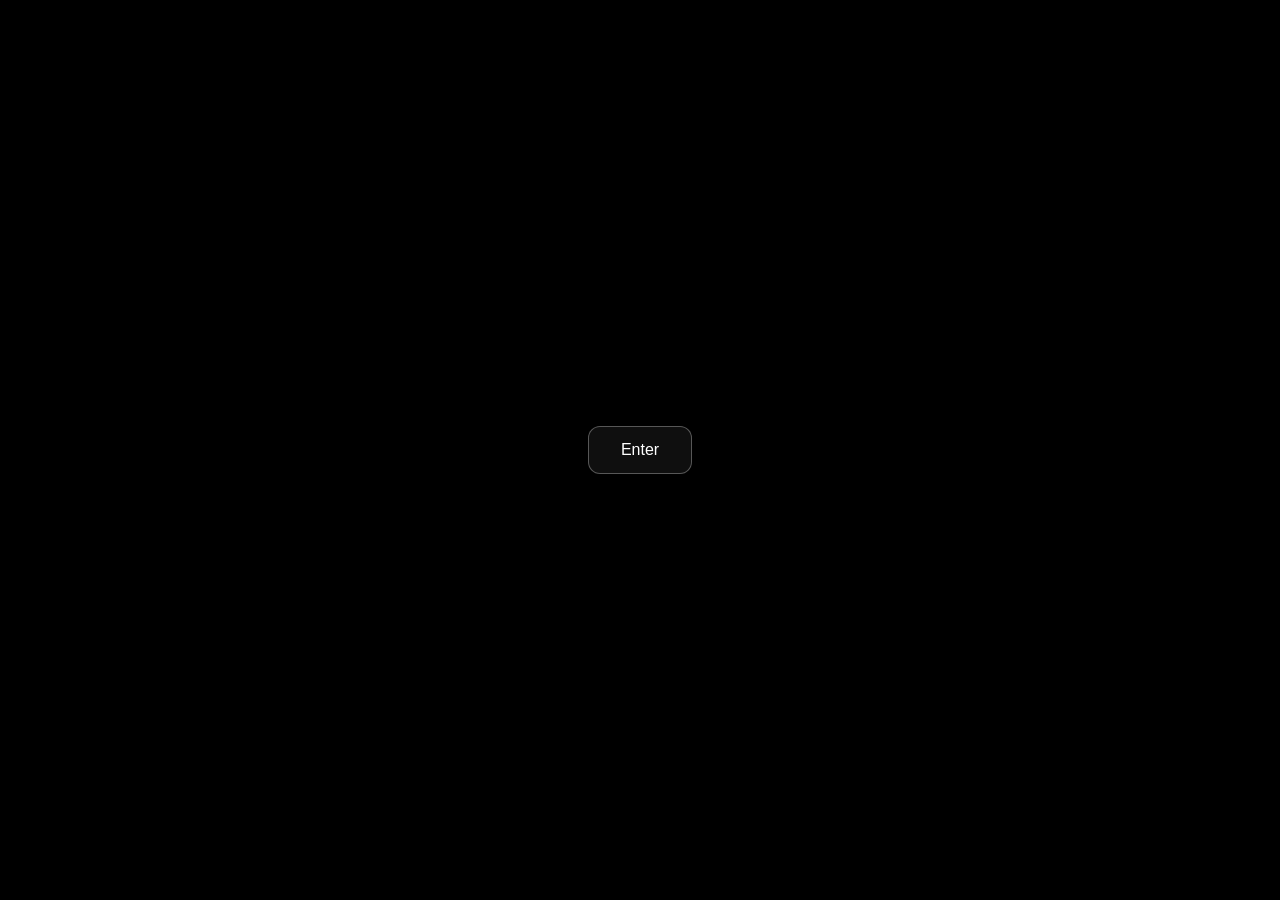
==== commit 26263925: "Make gate file configurable via GATE_FILE in index.html Replace the hardcoded iframe src with a sing" ====
--- a/index.html
+++ b/index.html
@@ -15,6 +15,14 @@
     <link href="https://fonts.googleapis.com/css2?family=Comfortaa:wght@400;700&family=Inter:wght@400;500;600;700;800&family=Space+Grotesk:wght@500;600;700&family=JetBrains+Mono:wght@400;500;600&display=swap" rel="stylesheet">
     <link rel="stylesheet" href="styles.css">
     <link href="https://cdnjs.cloudflare.com/ajax/libs/font-awesome/6.0.0/css/all.min.css" rel="stylesheet">
+
+    <script>
+        // ============================================================
+        //  OVDJE UPIŠI IME DATOTEKE SVOG GATE-A (npr. "newgate.html")
+        //  Datoteka mora biti u istoj mapi kao index.html.
+        // ============================================================
+        const GATE_FILE = "gate.html";
+    </script>
 </head>
 <body>
     <script>
@@ -52,8 +60,12 @@
     </script>
     
     <div id="password-modal" class="password-modal" style="display: flex;">
-        <iframe id="gate-frame" class="gate-frame" src="gate.html" title="35xw" frameborder="0" scrolling="no"></iframe>
+        <iframe id="gate-frame" class="gate-frame" title="35xw" frameborder="0" scrolling="no"></iframe>
     </div>
+    <script>
+        // Učitava gate iz datoteke upisane u GATE_FILE na vrhu ove stranice.
+        document.getElementById('gate-frame').src = GATE_FILE;
+    </script>
 
     <div id="global-drop-overlay" class="global-drop-overlay">
         <div class="global-drop-card">
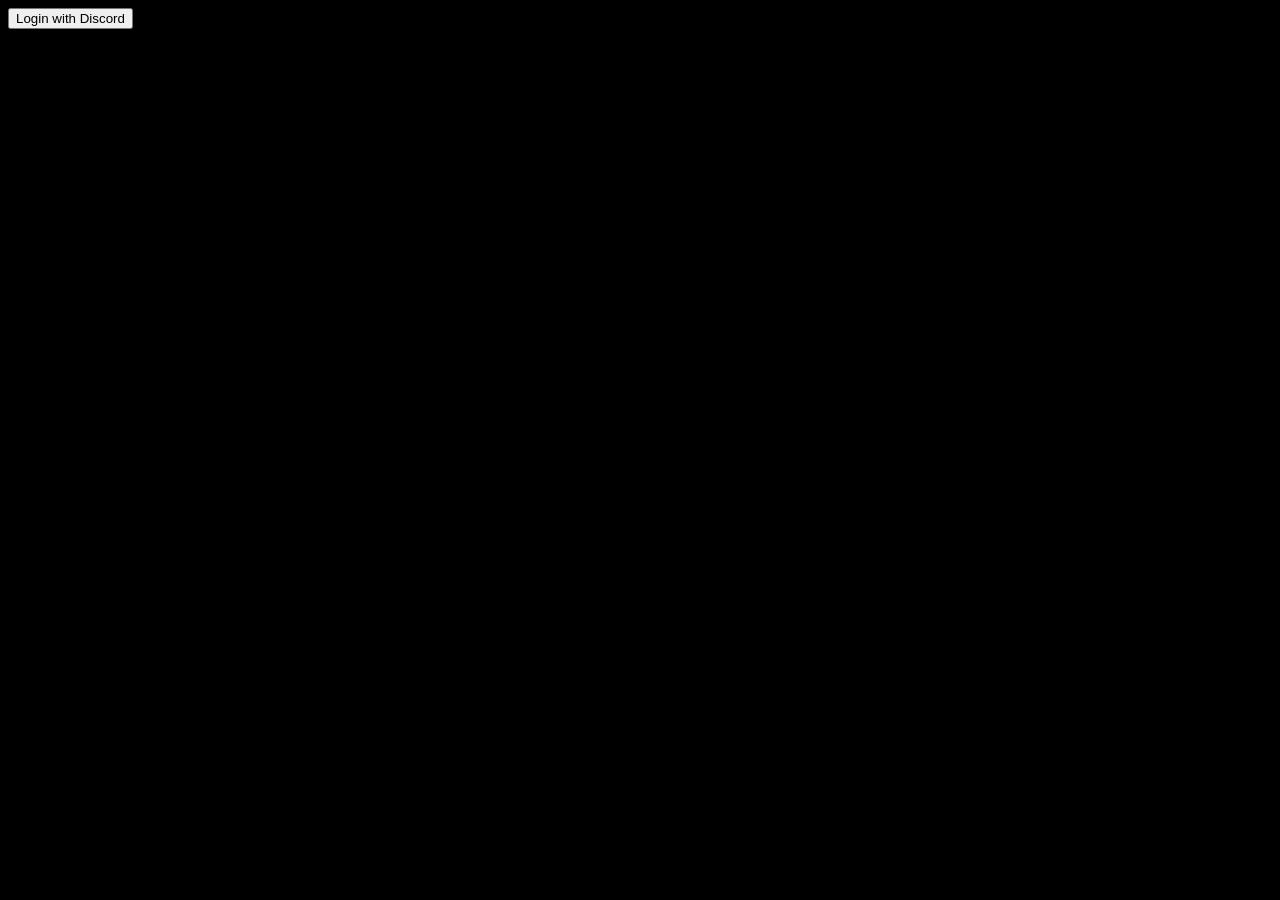
==== commit 7da6da5a: "Change gate file reference to newgate.html" ====
--- a/index.html
+++ b/index.html
@@ -21,7 +21,7 @@
         //  OVDJE UPIŠI IME DATOTEKE SVOG GATE-A (npr. "newgate.html")
         //  Datoteka mora biti u istoj mapi kao index.html.
         // ============================================================
-        const GATE_FILE = "gate.html";
+        const GATE_FILE = "newgate.html";
     </script>
 </head>
 <body>
@@ -883,4 +883,4 @@
         })();
     </script>
 </body>
-</html> +</html> 
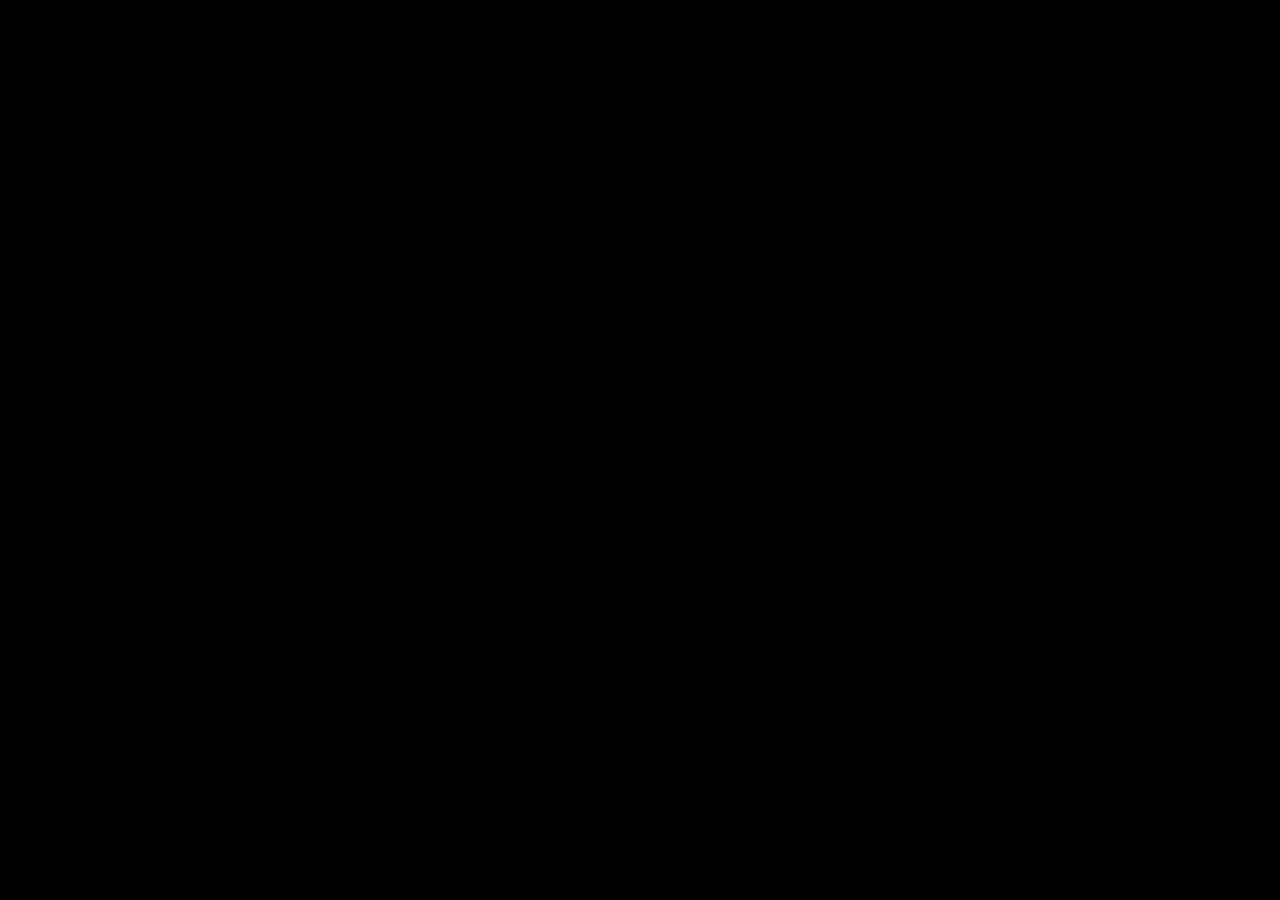
==== commit bb6692c8: "Update gate file reference in index.html" ====
--- a/index.html
+++ b/index.html
@@ -21,7 +21,7 @@
         //  OVDJE UPIŠI IME DATOTEKE SVOG GATE-A (npr. "newgate.html")
         //  Datoteka mora biti u istoj mapi kao index.html.
         // ============================================================
-        const GATE_FILE = "newgate.html";
+        const GATE_FILE = "Discord_Auth_Gate_standalone.html";
     </script>
 </head>
 <body>
